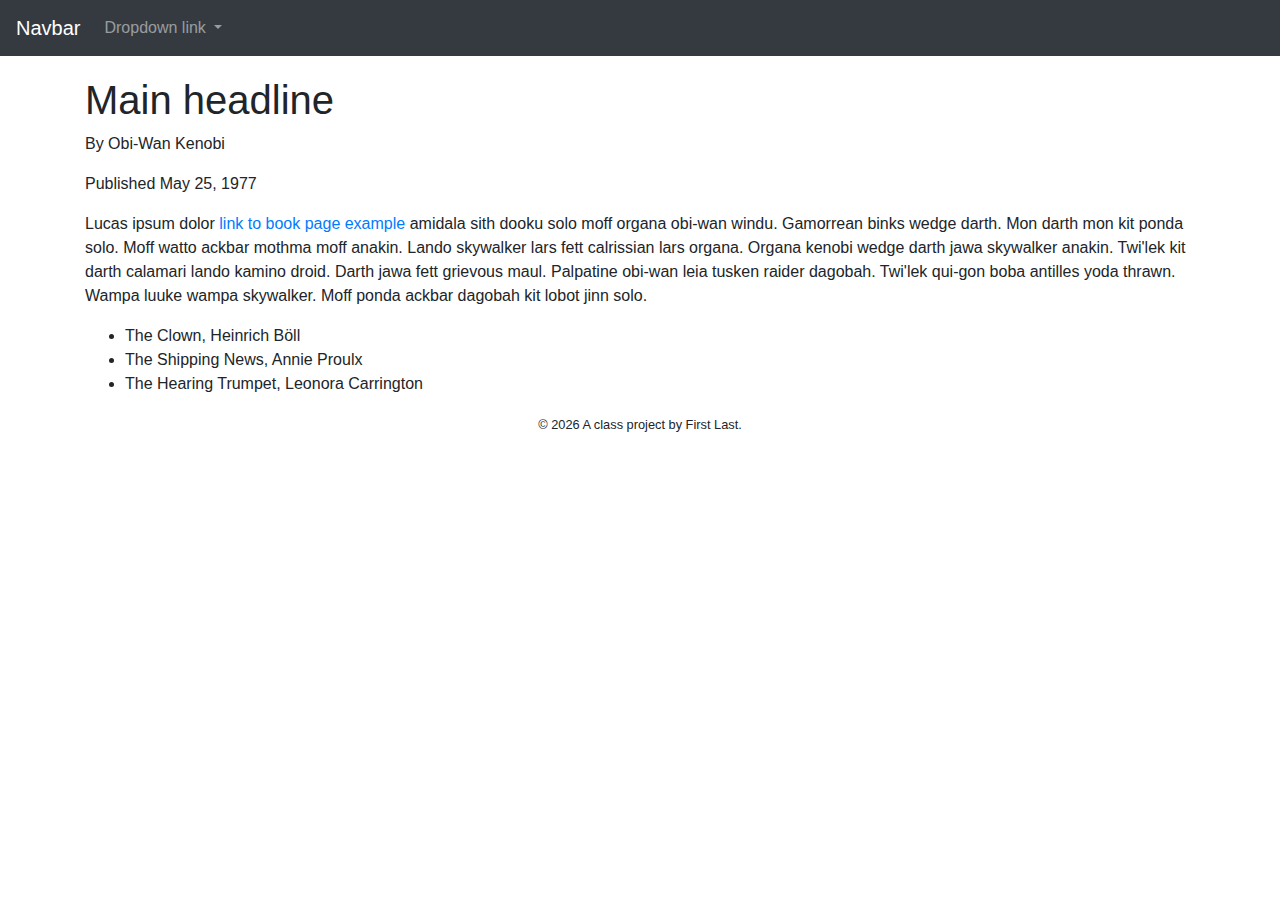
==== docs/index.html @ ed3a3743 "first commit" ====
<!doctype html>
<html lang="en">
<!-- A Intro to Coding for Journalists class project -->
<head>
  <title>New index page title</title>
  <meta name="description" content="Default description">
  <meta charset="utf-8">
  <meta http-equiv="X-UA-Compatible" content="IE=edge" />
  <meta name="viewport" content="width=device-width, initial-scale=1, maximum-scale=1">
  <link rel="stylesheet" href="css/main.css">
</head>
<body>
  <nav class="navbar navbar-expand-lg navbar-dark bg-dark">
  <a class="navbar-brand" href="index.html">Navbar</a>
  <button class="navbar-toggler" type="button" data-toggle="collapse" data-target="#navbarNavDropdown" aria-controls="navbarNavDropdown" aria-expanded="false" aria-label="Toggle navigation">
    <span class="navbar-toggler-icon"></span>
  </button>
  <div class="collapse navbar-collapse" id="navbarNavDropdown">
    <ul class="navbar-nav">
      <li class="nav-item dropdown">
        <a class="nav-link dropdown-toggle" href="#" id="navbarDropdownMenuLink" role="button" data-toggle="dropdown" aria-haspopup="true" aria-expanded="false">
          Dropdown link
        </a>
        <div class="dropdown-menu" aria-labelledby="navbarDropdownMenuLink">
          <a class="dropdown-item" href="detail-page.html">Detail page</a>
          <a class="dropdown-item" href="#">Non-working example</a>
          <a class="dropdown-item" href="#">Something else here</a>
        </div>
      </li>
    </ul>
  </div>
</nav>


  

<div class="container">
  <div class="row">
    <div class="col">
    <h1>Main headline</h1>
    <p class="author">By Obi-Wan Kenobi</p>
    <p class="date"> Published May 25, 1977</p>
    </div>
  </div>
  <div class="row">
    <div class="col">
      <p>
        Lucas ipsum dolor <a href="detail-book-example.html">link to book page example</a> amidala sith dooku solo moff organa obi-wan windu. Gamorrean binks wedge darth. Mon darth mon kit ponda solo. Moff watto ackbar mothma moff anakin. Lando skywalker lars fett calrissian lars organa. Organa kenobi wedge darth jawa skywalker anakin. Twi'lek kit darth calamari lando kamino droid. Darth jawa fett grievous maul. Palpatine obi-wan leia tusken raider dagobah. Twi'lek qui-gon boba antilles yoda thrawn. Wampa luuke wampa skywalker. Moff ponda ackbar dagobah kit lobot jinn solo.
      </p>
      <ul> 
        
          <li>The Clown, Heinrich Böll</li>
        
          <li>The Shipping News, Annie Proulx</li>
        
          <li>The Hearing Trumpet, Leonora Carrington</li>
        
     </ul>
    </div>
  </div>
</div>


  <footer>
<p id="legal" class="center-block text-center">
  <small>&copy; <span class="copyright-year"></span>
  A class project by First Last.
</p>
</footer>


  <script src="js/jquery.js"></script>
  <script src="js/popper.js"></script>
  <script src="js/bootstrap.js"></script>
  <script src="js/scripts.js"></script>
</body>
</html>
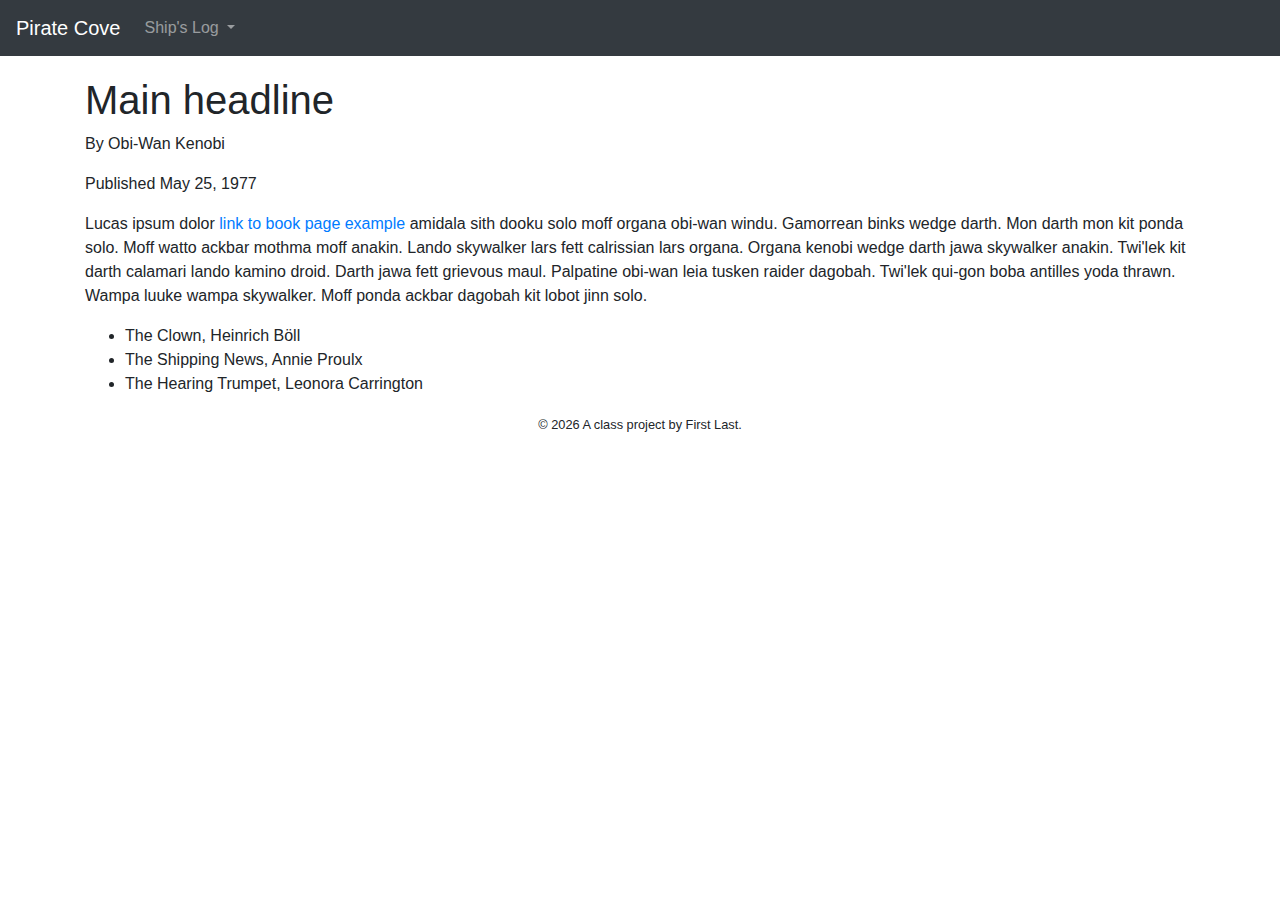
==== commit 650778fa: "second commit" ====
--- a/docs/index.html
+++ b/docs/index.html
@@ -2,7 +2,7 @@
 <html lang="en">
 <!-- A Intro to Coding for Journalists class project -->
 <head>
-  <title>New index page title</title>
+  <title>Pirate Cove | New index page title</title>
   <meta name="description" content="Default description">
   <meta charset="utf-8">
   <meta http-equiv="X-UA-Compatible" content="IE=edge" />
@@ -11,7 +11,7 @@
 </head>
 <body>
   <nav class="navbar navbar-expand-lg navbar-dark bg-dark">
-  <a class="navbar-brand" href="index.html">Navbar</a>
+  <a class="navbar-brand" href="index.html">Pirate Cove</a>
   <button class="navbar-toggler" type="button" data-toggle="collapse" data-target="#navbarNavDropdown" aria-controls="navbarNavDropdown" aria-expanded="false" aria-label="Toggle navigation">
     <span class="navbar-toggler-icon"></span>
   </button>
@@ -19,12 +19,12 @@
     <ul class="navbar-nav">
       <li class="nav-item dropdown">
         <a class="nav-link dropdown-toggle" href="#" id="navbarDropdownMenuLink" role="button" data-toggle="dropdown" aria-haspopup="true" aria-expanded="false">
-          Dropdown link
+          Ship's Log
         </a>
         <div class="dropdown-menu" aria-labelledby="navbarDropdownMenuLink">
-          <a class="dropdown-item" href="detail-page.html">Detail page</a>
-          <a class="dropdown-item" href="#">Non-working example</a>
-          <a class="dropdown-item" href="#">Something else here</a>
+          <a class="dropdown-item" href="2018-10-18.html">Oct. 18</a>
+          <a class="dropdown-item" href="2018-10-19.html">Oct. 19</a>
+          <a class="dropdown-item" href="2018-10-20.html">Oct. 20</a>
         </div>
       </li>
     </ul>
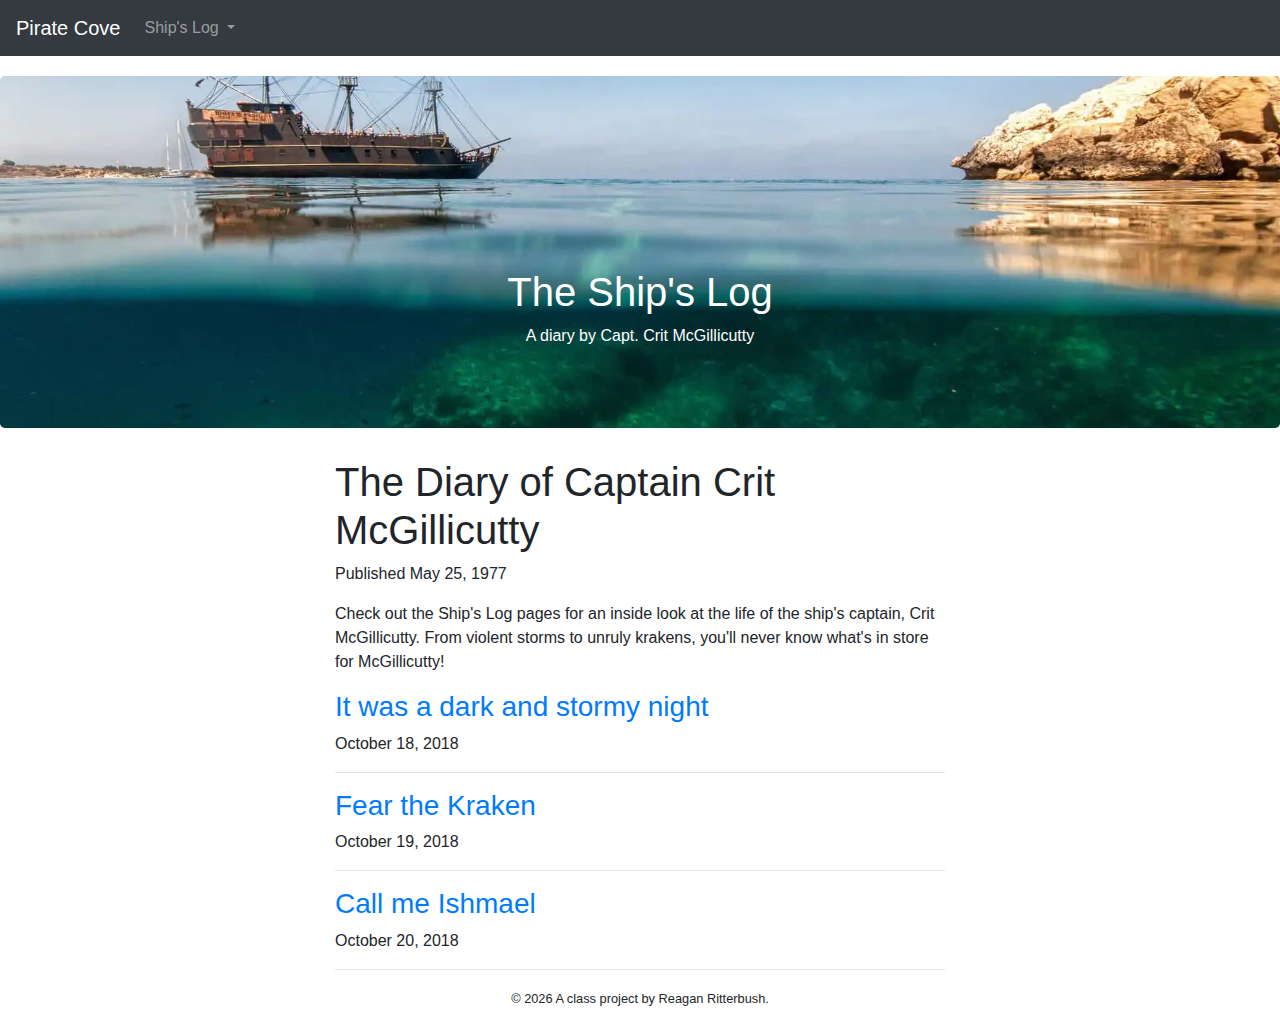
==== commit 9e197ef0: "fourth commit" ====
--- a/docs/index.html
+++ b/docs/index.html
@@ -2,7 +2,7 @@
 <html lang="en">
 <!-- A Intro to Coding for Journalists class project -->
 <head>
-  <title>Pirate Cove | New index page title</title>
+  <title>Pirate Cove | Pirate website for sailors</title>
   <meta name="description" content="Default description">
   <meta charset="utf-8">
   <meta http-equiv="X-UA-Compatible" content="IE=edge" />
@@ -32,30 +32,38 @@
 </nav>
 
 
+  <div class="jumbotron banner text-center">
+  <h1>The Ship's Log</h1>
+  <p>A diary by Capt. Crit McGillicutty</p> 
+</div>
+
   
 
-<div class="container">
+<div class="container-fluid">
   <div class="row">
-    <div class="col">
-    <h1>Main headline</h1>
-    <p class="author">By Obi-Wan Kenobi</p>
+    <div class="col-sm-6 offset-sm-3">
+    <h1>The Diary of Captain Crit McGillicutty</h1>
     <p class="date"> Published May 25, 1977</p>
     </div>
   </div>
   <div class="row">
-    <div class="col">
+    <div class="col-sm-6 offset-sm-3">
       <p>
-        Lucas ipsum dolor <a href="detail-book-example.html">link to book page example</a> amidala sith dooku solo moff organa obi-wan windu. Gamorrean binks wedge darth. Mon darth mon kit ponda solo. Moff watto ackbar mothma moff anakin. Lando skywalker lars fett calrissian lars organa. Organa kenobi wedge darth jawa skywalker anakin. Twi'lek kit darth calamari lando kamino droid. Darth jawa fett grievous maul. Palpatine obi-wan leia tusken raider dagobah. Twi'lek qui-gon boba antilles yoda thrawn. Wampa luuke wampa skywalker. Moff ponda ackbar dagobah kit lobot jinn solo.
+        Check out the Ship's Log pages for an inside look at the life of the ship's captain, Crit McGillicutty. From violent storms to unruly krakens, you'll never know what's in store for McGillicutty!
       </p>
-      <ul> 
-        
-          <li>The Clown, Heinrich Böll</li>
-        
-          <li>The Shipping News, Annie Proulx</li>
-        
-          <li>The Hearing Trumpet, Leonora Carrington</li>
-        
-     </ul>
+      
+        <h3 class="entry-headline"><a href="2018-10-18.html">It was a dark and stormy night</a></h3>
+        <p class="entry-date">October 18, 2018</p>
+        <hr>
+      
+        <h3 class="entry-headline"><a href="2018-10-19.html">Fear the Kraken</a></h3>
+        <p class="entry-date">October 19, 2018</p>
+        <hr>
+      
+        <h3 class="entry-headline"><a href="2018-10-20.html">Call me Ishmael</a></h3>
+        <p class="entry-date">October 20, 2018</p>
+        <hr>
+      
     </div>
   </div>
 </div>
@@ -64,7 +72,7 @@
   <footer>
 <p id="legal" class="center-block text-center">
   <small>&copy; <span class="copyright-year"></span>
-  A class project by First Last.
+  A class project by Reagan Ritterbush.
 </p>
 </footer>
 
--- a/docs/css/main.css
+++ b/docs/css/main.css
@@ -3,5 +3,5 @@
  * Copyright 2011-2019 The Bootstrap Authors
  * Copyright 2011-2019 Twitter, Inc.
  * Licensed under MIT (https://github.com/twbs/bootstrap/blob/master/LICENSE)
- */:root{--blue:#007bff;--indigo:#6610f2;--purple:#6f42c1;--pink:#e83e8c;--red:#dc3545;--orange:#fd7e14;--yellow:#ffc107;--green:#28a745;--teal:#20c997;--cyan:#17a2b8;--white:#fff;--gray:#6c757d;--gray-dark:#343a40;--primary:#007bff;--secondary:#6c757d;--success:#28a745;--info:#17a2b8;--warning:#ffc107;--danger:#dc3545;--light:#f8f9fa;--dark:#343a40;--breakpoint-xs:0;--breakpoint-sm:576px;--breakpoint-md:768px;--breakpoint-lg:992px;--breakpoint-xl:1200px;--font-family-sans-serif:-apple-system,BlinkMacSystemFont,"Segoe UI",Roboto,"Helvetica Neue",Arial,"Noto Sans",sans-serif,"Apple Color Emoji","Segoe UI Emoji","Segoe UI Symbol","Noto Color Emoji";--font-family-monospace:SFMono-Regular,Menlo,Monaco,Consolas,"Liberation Mono","Courier New",monospace}*,:after,:before{box-sizing:border-box}html{font-family:sans-serif;line-height:1.15;-webkit-text-size-adjust:100%;-webkit-tap-highlight-color:rgba(0,0,0,0)}article,aside,figcaption,figure,footer,header,hgroup,main,nav,section{display:block}body{margin:0;font-family:-apple-system,BlinkMacSystemFont,Segoe UI,Roboto,Helvetica Neue,Arial,Noto Sans,sans-serif,Apple Color Emoji,Segoe UI Emoji,Segoe UI Symbol,Noto Color Emoji;font-size:1rem;font-weight:400;line-height:1.5;color:#212529;text-align:left;background-color:#fff}[tabindex="-1"]:focus{outline:0!important}hr{box-sizing:content-box;height:0;overflow:visible}h1,h2,h3,h4,h5,h6{margin-top:0;margin-bottom:.5rem}p{margin-top:0;margin-bottom:1rem}abbr[data-original-title],abbr[title]{text-decoration:underline;-webkit-text-decoration:underline dotted;-moz-text-decoration:underline dotted;text-decoration:underline dotted;cursor:help;border-bottom:0;text-decoration-skip-ink:none}address{font-style:normal;line-height:inherit}address,dl,ol,ul{margin-bottom:1rem}dl,ol,ul{margin-top:0}ol ol,ol ul,ul ol,ul ul{margin-bottom:0}dt{font-weight:700}dd{margin-bottom:.5rem;margin-left:0}blockquote{margin:0 0 1rem}b,strong{font-weight:bolder}small{font-size:80%}sub,sup{position:relative;font-size:75%;line-height:0;vertical-align:baseline}sub{bottom:-.25em}sup{top:-.5em}a{color:#007bff;text-decoration:none;background-color:transparent}a:hover{color:#0056b3;text-decoration:underline}a:not([href]):not([tabindex]){color:inherit;text-decoration:none}a:not([href]):not([tabindex]):focus,a:not([href]):not([tabindex]):hover{color:inherit;text-decoration:none}a:not([href]):not([tabindex]):focus{outline:0}code,kbd,pre,samp{font-family:SFMono-Regular,Menlo,Monaco,Consolas,Liberation Mono,Courier New,monospace;font-size:1em}pre{margin-top:0;margin-bottom:1rem;overflow:auto}figure{margin:0 0 1rem}img{border-style:none}img,svg{vertical-align:middle}svg{overflow:hidden}table{border-collapse:collapse}caption{padding-top:.75rem;padding-bottom:.75rem;color:#6c757d;text-align:left;caption-side:bottom}th{text-align:inherit}label{display:inline-block;margin-bottom:.5rem}button{border-radius:0}button:focus{outline:1px dotted;outline:5px auto -webkit-focus-ring-color}button,input,optgroup,select,textarea{margin:0;font-family:inherit;font-size:inherit;line-height:inherit}button,input{overflow:visible}button,select{text-transform:none}select{word-wrap:normal}[type=button],[type=reset],[type=submit],button{-webkit-appearance:button}[type=button]:not(:disabled),[type=reset]:not(:disabled),[type=submit]:not(:disabled),button:not(:disabled){cursor:pointer}[type=button]::-moz-focus-inner,[type=reset]::-moz-focus-inner,[type=submit]::-moz-focus-inner,button::-moz-focus-inner{padding:0;border-style:none}input[type=checkbox],input[type=radio]{box-sizing:border-box;padding:0}input[type=date],input[type=datetime-local],input[type=month],input[type=time]{-webkit-appearance:listbox}textarea{overflow:auto;resize:vertical}fieldset{min-width:0;padding:0;margin:0;border:0}legend{display:block;width:100%;max-width:100%;padding:0;margin-bottom:.5rem;font-size:1.5rem;line-height:inherit;color:inherit;white-space:normal}progress{vertical-align:baseline}[type=number]::-webkit-inner-spin-button,[type=number]::-webkit-outer-spin-button{height:auto}[type=search]{outline-offset:-2px;-webkit-appearance:none}[type=search]::-webkit-search-decoration{-webkit-appearance:none}::-webkit-file-upload-button{font:inherit;-webkit-appearance:button}output{display:inline-block}summary{display:list-item;cursor:pointer}template{display:none}[hidden]{display:none!important}.h1,.h2,.h3,.h4,.h5,.h6,h1,h2,h3,h4,h5,h6{margin-bottom:.5rem;font-weight:500;line-height:1.2}.h1,h1{font-size:2.5rem}.h2,h2{font-size:2rem}.h3,h3{font-size:1.75rem}.h4,h4{font-size:1.5rem}.h5,h5{font-size:1.25rem}.h6,h6{font-size:1rem}.lead{font-size:1.25rem;font-weight:300}.display-1{font-size:6rem}.display-1,.display-2{font-weight:300;line-height:1.2}.display-2{font-size:5.5rem}.display-3{font-size:4.5rem}.display-3,.display-4{font-weight:300;line-height:1.2}.display-4{font-size:3.5rem}hr{margin-top:1rem;margin-bottom:1rem;border:0;border-top:1px solid rgba(0,0,0,.1)}.small,small{font-size:80%;font-weight:400}.mark,mark{padding:.2em;background-color:#fcf8e3}.list-inline,.list-unstyled{padding-left:0;list-style:none}.list-inline-item{display:inline-block}.list-inline-item:not(:last-child){margin-right:.5rem}.initialism{font-size:90%;text-transform:uppercase}.blockquote{margin-bottom:1rem;font-size:1.25rem}.blockquote-footer{display:block;font-size:80%;color:#6c757d}.blockquote-footer:before{content:"\2014\00A0"}.img-fluid,.img-thumbnail{max-width:100%;height:auto}.img-thumbnail{padding:.25rem;background-color:#fff;border:1px solid #dee2e6;border-radius:.25rem}.figure{display:inline-block}.figure-img{margin-bottom:.5rem;line-height:1}.figure-caption{font-size:90%;color:#6c757d}code{font-size:87.5%;color:#e83e8c;word-break:break-word}a>code{color:inherit}kbd{padding:.2rem .4rem;font-size:87.5%;color:#fff;background-color:#212529;border-radius:.2rem}kbd kbd{padding:0;font-size:100%;font-weight:700}pre{display:block;font-size:87.5%;color:#212529}pre code{font-size:inherit;color:inherit;word-break:normal}.pre-scrollable{max-height:340px;overflow-y:scroll}.container{width:100%;padding-right:15px;padding-left:15px;margin-right:auto;margin-left:auto}@media (min-width:576px){.container{max-width:540px}}@media (min-width:768px){.container{max-width:720px}}@media (min-width:992px){.container{max-width:960px}}@media (min-width:1200px){.container{max-width:1140px}}.container-fluid{width:100%;padding-right:15px;padding-left:15px;margin-right:auto;margin-left:auto}.row{display:-webkit-flex;display:-ms-flexbox;display:flex;-webkit-flex-wrap:wrap;-ms-flex-wrap:wrap;flex-wrap:wrap;margin-right:-15px;margin-left:-15px}.no-gutters{margin-right:0;margin-left:0}.no-gutters>.col,.no-gutters>[class*=col-]{padding-right:0;padding-left:0}.col,.col-1,.col-2,.col-3,.col-4,.col-5,.col-6,.col-7,.col-8,.col-9,.col-10,.col-11,.col-12,.col-auto,.col-lg,.col-lg-1,.col-lg-2,.col-lg-3,.col-lg-4,.col-lg-5,.col-lg-6,.col-lg-7,.col-lg-8,.col-lg-9,.col-lg-10,.col-lg-11,.col-lg-12,.col-lg-auto,.col-md,.col-md-1,.col-md-2,.col-md-3,.col-md-4,.col-md-5,.col-md-6,.col-md-7,.col-md-8,.col-md-9,.col-md-10,.col-md-11,.col-md-12,.col-md-auto,.col-sm,.col-sm-1,.col-sm-2,.col-sm-3,.col-sm-4,.col-sm-5,.col-sm-6,.col-sm-7,.col-sm-8,.col-sm-9,.col-sm-10,.col-sm-11,.col-sm-12,.col-sm-auto,.col-xl,.col-xl-1,.col-xl-2,.col-xl-3,.col-xl-4,.col-xl-5,.col-xl-6,.col-xl-7,.col-xl-8,.col-xl-9,.col-xl-10,.col-xl-11,.col-xl-12,.col-xl-auto{position:relative;width:100%;padding-right:15px;padding-left:15px}.col{-webkit-flex-basis:0;-ms-flex-preferred-size:0;flex-basis:0;-webkit-flex-grow:1;-ms-flex-positive:1;flex-grow:1;max-width:100%}.col-auto{-webkit-flex:0 0 auto;-ms-flex:0 0 auto;flex:0 0 auto;width:auto;max-width:100%}.col-1{-webkit-flex:0 0 8.33333%;-ms-flex:0 0 8.33333%;flex:0 0 8.33333%;max-width:8.33333%}.col-2{-webkit-flex:0 0 16.66667%;-ms-flex:0 0 16.66667%;flex:0 0 16.66667%;max-width:16.66667%}.col-3{-webkit-flex:0 0 25%;-ms-flex:0 0 25%;flex:0 0 25%;max-width:25%}.col-4{-webkit-flex:0 0 33.33333%;-ms-flex:0 0 33.33333%;flex:0 0 33.33333%;max-width:33.33333%}.col-5{-webkit-flex:0 0 41.66667%;-ms-flex:0 0 41.66667%;flex:0 0 41.66667%;max-width:41.66667%}.col-6{-webkit-flex:0 0 50%;-ms-flex:0 0 50%;flex:0 0 50%;max-width:50%}.col-7{-webkit-flex:0 0 58.33333%;-ms-flex:0 0 58.33333%;flex:0 0 58.33333%;max-width:58.33333%}.col-8{-webkit-flex:0 0 66.66667%;-ms-flex:0 0 66.66667%;flex:0 0 66.66667%;max-width:66.66667%}.col-9{-webkit-flex:0 0 75%;-ms-flex:0 0 75%;flex:0 0 75%;max-width:75%}.col-10{-webkit-flex:0 0 83.33333%;-ms-flex:0 0 83.33333%;flex:0 0 83.33333%;max-width:83.33333%}.col-11{-webkit-flex:0 0 91.66667%;-ms-flex:0 0 91.66667%;flex:0 0 91.66667%;max-width:91.66667%}.col-12{-webkit-flex:0 0 100%;-ms-flex:0 0 100%;flex:0 0 100%;max-width:100%}.order-first{-webkit-order:-1;-ms-flex-order:-1;order:-1}.order-last{-webkit-order:13;-ms-flex-order:13;order:13}.order-0{-webkit-order:0;-ms-flex-order:0;order:0}.order-1{-webkit-order:1;-ms-flex-order:1;order:1}.order-2{-webkit-order:2;-ms-flex-order:2;order:2}.order-3{-webkit-order:3;-ms-flex-order:3;order:3}.order-4{-webkit-order:4;-ms-flex-order:4;order:4}.order-5{-webkit-order:5;-ms-flex-order:5;order:5}.order-6{-webkit-order:6;-ms-flex-order:6;order:6}.order-7{-webkit-order:7;-ms-flex-order:7;order:7}.order-8{-webkit-order:8;-ms-flex-order:8;order:8}.order-9{-webkit-order:9;-ms-flex-order:9;order:9}.order-10{-webkit-order:10;-ms-flex-order:10;order:10}.order-11{-webkit-order:11;-ms-flex-order:11;order:11}.order-12{-webkit-order:12;-ms-flex-order:12;order:12}.offset-1{margin-left:8.33333%}.offset-2{margin-left:16.66667%}.offset-3{margin-left:25%}.offset-4{margin-left:33.33333%}.offset-5{margin-left:41.66667%}.offset-6{margin-left:50%}.offset-7{margin-left:58.33333%}.offset-8{margin-left:66.66667%}.offset-9{margin-left:75%}.offset-10{margin-left:83.33333%}.offset-11{margin-left:91.66667%}@media (min-width:576px){.col-sm{-webkit-flex-basis:0;-ms-flex-preferred-size:0;flex-basis:0;-webkit-flex-grow:1;-ms-flex-positive:1;flex-grow:1;max-width:100%}.col-sm-auto{-webkit-flex:0 0 auto;-ms-flex:0 0 auto;flex:0 0 auto;width:auto;max-width:100%}.col-sm-1{-webkit-flex:0 0 8.33333%;-ms-flex:0 0 8.33333%;flex:0 0 8.33333%;max-width:8.33333%}.col-sm-2{-webkit-flex:0 0 16.66667%;-ms-flex:0 0 16.66667%;flex:0 0 16.66667%;max-width:16.66667%}.col-sm-3{-webkit-flex:0 0 25%;-ms-flex:0 0 25%;flex:0 0 25%;max-width:25%}.col-sm-4{-webkit-flex:0 0 33.33333%;-ms-flex:0 0 33.33333%;flex:0 0 33.33333%;max-width:33.33333%}.col-sm-5{-webkit-flex:0 0 41.66667%;-ms-flex:0 0 41.66667%;flex:0 0 41.66667%;max-width:41.66667%}.col-sm-6{-webkit-flex:0 0 50%;-ms-flex:0 0 50%;flex:0 0 50%;max-width:50%}.col-sm-7{-webkit-flex:0 0 58.33333%;-ms-flex:0 0 58.33333%;flex:0 0 58.33333%;max-width:58.33333%}.col-sm-8{-webkit-flex:0 0 66.66667%;-ms-flex:0 0 66.66667%;flex:0 0 66.66667%;max-width:66.66667%}.col-sm-9{-webkit-flex:0 0 75%;-ms-flex:0 0 75%;flex:0 0 75%;max-width:75%}.col-sm-10{-webkit-flex:0 0 83.33333%;-ms-flex:0 0 83.33333%;flex:0 0 83.33333%;max-width:83.33333%}.col-sm-11{-webkit-flex:0 0 91.66667%;-ms-flex:0 0 91.66667%;flex:0 0 91.66667%;max-width:91.66667%}.col-sm-12{-webkit-flex:0 0 100%;-ms-flex:0 0 100%;flex:0 0 100%;max-width:100%}.order-sm-first{-webkit-order:-1;-ms-flex-order:-1;order:-1}.order-sm-last{-webkit-order:13;-ms-flex-order:13;order:13}.order-sm-0{-webkit-order:0;-ms-flex-order:0;order:0}.order-sm-1{-webkit-order:1;-ms-flex-order:1;order:1}.order-sm-2{-webkit-order:2;-ms-flex-order:2;order:2}.order-sm-3{-webkit-order:3;-ms-flex-order:3;order:3}.order-sm-4{-webkit-order:4;-ms-flex-order:4;order:4}.order-sm-5{-webkit-order:5;-ms-flex-order:5;order:5}.order-sm-6{-webkit-order:6;-ms-flex-order:6;order:6}.order-sm-7{-webkit-order:7;-ms-flex-order:7;order:7}.order-sm-8{-webkit-order:8;-ms-flex-order:8;order:8}.order-sm-9{-webkit-order:9;-ms-flex-order:9;order:9}.order-sm-10{-webkit-order:10;-ms-flex-order:10;order:10}.order-sm-11{-webkit-order:11;-ms-flex-order:11;order:11}.order-sm-12{-webkit-order:12;-ms-flex-order:12;order:12}.offset-sm-0{margin-left:0}.offset-sm-1{margin-left:8.33333%}.offset-sm-2{margin-left:16.66667%}.offset-sm-3{margin-left:25%}.offset-sm-4{margin-left:33.33333%}.offset-sm-5{margin-left:41.66667%}.offset-sm-6{margin-left:50%}.offset-sm-7{margin-left:58.33333%}.offset-sm-8{margin-left:66.66667%}.offset-sm-9{margin-left:75%}.offset-sm-10{margin-left:83.33333%}.offset-sm-11{margin-left:91.66667%}}@media (min-width:768px){.col-md{-webkit-flex-basis:0;-ms-flex-preferred-size:0;flex-basis:0;-webkit-flex-grow:1;-ms-flex-positive:1;flex-grow:1;max-width:100%}.col-md-auto{-webkit-flex:0 0 auto;-ms-flex:0 0 auto;flex:0 0 auto;width:auto;max-width:100%}.col-md-1{-webkit-flex:0 0 8.33333%;-ms-flex:0 0 8.33333%;flex:0 0 8.33333%;max-width:8.33333%}.col-md-2{-webkit-flex:0 0 16.66667%;-ms-flex:0 0 16.66667%;flex:0 0 16.66667%;max-width:16.66667%}.col-md-3{-webkit-flex:0 0 25%;-ms-flex:0 0 25%;flex:0 0 25%;max-width:25%}.col-md-4{-webkit-flex:0 0 33.33333%;-ms-flex:0 0 33.33333%;flex:0 0 33.33333%;max-width:33.33333%}.col-md-5{-webkit-flex:0 0 41.66667%;-ms-flex:0 0 41.66667%;flex:0 0 41.66667%;max-width:41.66667%}.col-md-6{-webkit-flex:0 0 50%;-ms-flex:0 0 50%;flex:0 0 50%;max-width:50%}.col-md-7{-webkit-flex:0 0 58.33333%;-ms-flex:0 0 58.33333%;flex:0 0 58.33333%;max-width:58.33333%}.col-md-8{-webkit-flex:0 0 66.66667%;-ms-flex:0 0 66.66667%;flex:0 0 66.66667%;max-width:66.66667%}.col-md-9{-webkit-flex:0 0 75%;-ms-flex:0 0 75%;flex:0 0 75%;max-width:75%}.col-md-10{-webkit-flex:0 0 83.33333%;-ms-flex:0 0 83.33333%;flex:0 0 83.33333%;max-width:83.33333%}.col-md-11{-webkit-flex:0 0 91.66667%;-ms-flex:0 0 91.66667%;flex:0 0 91.66667%;max-width:91.66667%}.col-md-12{-webkit-flex:0 0 100%;-ms-flex:0 0 100%;flex:0 0 100%;max-width:100%}.order-md-first{-webkit-order:-1;-ms-flex-order:-1;order:-1}.order-md-last{-webkit-order:13;-ms-flex-order:13;order:13}.order-md-0{-webkit-order:0;-ms-flex-order:0;order:0}.order-md-1{-webkit-order:1;-ms-flex-order:1;order:1}.order-md-2{-webkit-order:2;-ms-flex-order:2;order:2}.order-md-3{-webkit-order:3;-ms-flex-order:3;order:3}.order-md-4{-webkit-order:4;-ms-flex-order:4;order:4}.order-md-5{-webkit-order:5;-ms-flex-order:5;order:5}.order-md-6{-webkit-order:6;-ms-flex-order:6;order:6}.order-md-7{-webkit-order:7;-ms-flex-order:7;order:7}.order-md-8{-webkit-order:8;-ms-flex-order:8;order:8}.order-md-9{-webkit-order:9;-ms-flex-order:9;order:9}.order-md-10{-webkit-order:10;-ms-flex-order:10;order:10}.order-md-11{-webkit-order:11;-ms-flex-order:11;order:11}.order-md-12{-webkit-order:12;-ms-flex-order:12;order:12}.offset-md-0{margin-left:0}.offset-md-1{margin-left:8.33333%}.offset-md-2{margin-left:16.66667%}.offset-md-3{margin-left:25%}.offset-md-4{margin-left:33.33333%}.offset-md-5{margin-left:41.66667%}.offset-md-6{margin-left:50%}.offset-md-7{margin-left:58.33333%}.offset-md-8{margin-left:66.66667%}.offset-md-9{margin-left:75%}.offset-md-10{margin-left:83.33333%}.offset-md-11{margin-left:91.66667%}}@media (min-width:992px){.col-lg{-webkit-flex-basis:0;-ms-flex-preferred-size:0;flex-basis:0;-webkit-flex-grow:1;-ms-flex-positive:1;flex-grow:1;max-width:100%}.col-lg-auto{-webkit-flex:0 0 auto;-ms-flex:0 0 auto;flex:0 0 auto;width:auto;max-width:100%}.col-lg-1{-webkit-flex:0 0 8.33333%;-ms-flex:0 0 8.33333%;flex:0 0 8.33333%;max-width:8.33333%}.col-lg-2{-webkit-flex:0 0 16.66667%;-ms-flex:0 0 16.66667%;flex:0 0 16.66667%;max-width:16.66667%}.col-lg-3{-webkit-flex:0 0 25%;-ms-flex:0 0 25%;flex:0 0 25%;max-width:25%}.col-lg-4{-webkit-flex:0 0 33.33333%;-ms-flex:0 0 33.33333%;flex:0 0 33.33333%;max-width:33.33333%}.col-lg-5{-webkit-flex:0 0 41.66667%;-ms-flex:0 0 41.66667%;flex:0 0 41.66667%;max-width:41.66667%}.col-lg-6{-webkit-flex:0 0 50%;-ms-flex:0 0 50%;flex:0 0 50%;max-width:50%}.col-lg-7{-webkit-flex:0 0 58.33333%;-ms-flex:0 0 58.33333%;flex:0 0 58.33333%;max-width:58.33333%}.col-lg-8{-webkit-flex:0 0 66.66667%;-ms-flex:0 0 66.66667%;flex:0 0 66.66667%;max-width:66.66667%}.col-lg-9{-webkit-flex:0 0 75%;-ms-flex:0 0 75%;flex:0 0 75%;max-width:75%}.col-lg-10{-webkit-flex:0 0 83.33333%;-ms-flex:0 0 83.33333%;flex:0 0 83.33333%;max-width:83.33333%}.col-lg-11{-webkit-flex:0 0 91.66667%;-ms-flex:0 0 91.66667%;flex:0 0 91.66667%;max-width:91.66667%}.col-lg-12{-webkit-flex:0 0 100%;-ms-flex:0 0 100%;flex:0 0 100%;max-width:100%}.order-lg-first{-webkit-order:-1;-ms-flex-order:-1;order:-1}.order-lg-last{-webkit-order:13;-ms-flex-order:13;order:13}.order-lg-0{-webkit-order:0;-ms-flex-order:0;order:0}.order-lg-1{-webkit-order:1;-ms-flex-order:1;order:1}.order-lg-2{-webkit-order:2;-ms-flex-order:2;order:2}.order-lg-3{-webkit-order:3;-ms-flex-order:3;order:3}.order-lg-4{-webkit-order:4;-ms-flex-order:4;order:4}.order-lg-5{-webkit-order:5;-ms-flex-order:5;order:5}.order-lg-6{-webkit-order:6;-ms-flex-order:6;order:6}.order-lg-7{-webkit-order:7;-ms-flex-order:7;order:7}.order-lg-8{-webkit-order:8;-ms-flex-order:8;order:8}.order-lg-9{-webkit-order:9;-ms-flex-order:9;order:9}.order-lg-10{-webkit-order:10;-ms-flex-order:10;order:10}.order-lg-11{-webkit-order:11;-ms-flex-order:11;order:11}.order-lg-12{-webkit-order:12;-ms-flex-order:12;order:12}.offset-lg-0{margin-left:0}.offset-lg-1{margin-left:8.33333%}.offset-lg-2{margin-left:16.66667%}.offset-lg-3{margin-left:25%}.offset-lg-4{margin-left:33.33333%}.offset-lg-5{margin-left:41.66667%}.offset-lg-6{margin-left:50%}.offset-lg-7{margin-left:58.33333%}.offset-lg-8{margin-left:66.66667%}.offset-lg-9{margin-left:75%}.offset-lg-10{margin-left:83.33333%}.offset-lg-11{margin-left:91.66667%}}@media (min-width:1200px){.col-xl{-webkit-flex-basis:0;-ms-flex-preferred-size:0;flex-basis:0;-webkit-flex-grow:1;-ms-flex-positive:1;flex-grow:1;max-width:100%}.col-xl-auto{-webkit-flex:0 0 auto;-ms-flex:0 0 auto;flex:0 0 auto;width:auto;max-width:100%}.col-xl-1{-webkit-flex:0 0 8.33333%;-ms-flex:0 0 8.33333%;flex:0 0 8.33333%;max-width:8.33333%}.col-xl-2{-webkit-flex:0 0 16.66667%;-ms-flex:0 0 16.66667%;flex:0 0 16.66667%;max-width:16.66667%}.col-xl-3{-webkit-flex:0 0 25%;-ms-flex:0 0 25%;flex:0 0 25%;max-width:25%}.col-xl-4{-webkit-flex:0 0 33.33333%;-ms-flex:0 0 33.33333%;flex:0 0 33.33333%;max-width:33.33333%}.col-xl-5{-webkit-flex:0 0 41.66667%;-ms-flex:0 0 41.66667%;flex:0 0 41.66667%;max-width:41.66667%}.col-xl-6{-webkit-flex:0 0 50%;-ms-flex:0 0 50%;flex:0 0 50%;max-width:50%}.col-xl-7{-webkit-flex:0 0 58.33333%;-ms-flex:0 0 58.33333%;flex:0 0 58.33333%;max-width:58.33333%}.col-xl-8{-webkit-flex:0 0 66.66667%;-ms-flex:0 0 66.66667%;flex:0 0 66.66667%;max-width:66.66667%}.col-xl-9{-webkit-flex:0 0 75%;-ms-flex:0 0 75%;flex:0 0 75%;max-width:75%}.col-xl-10{-webkit-flex:0 0 83.33333%;-ms-flex:0 0 83.33333%;flex:0 0 83.33333%;max-width:83.33333%}.col-xl-11{-webkit-flex:0 0 91.66667%;-ms-flex:0 0 91.66667%;flex:0 0 91.66667%;max-width:91.66667%}.col-xl-12{-webkit-flex:0 0 100%;-ms-flex:0 0 100%;flex:0 0 100%;max-width:100%}.order-xl-first{-webkit-order:-1;-ms-flex-order:-1;order:-1}.order-xl-last{-webkit-order:13;-ms-flex-order:13;order:13}.order-xl-0{-webkit-order:0;-ms-flex-order:0;order:0}.order-xl-1{-webkit-order:1;-ms-flex-order:1;order:1}.order-xl-2{-webkit-order:2;-ms-flex-order:2;order:2}.order-xl-3{-webkit-order:3;-ms-flex-order:3;order:3}.order-xl-4{-webkit-order:4;-ms-flex-order:4;order:4}.order-xl-5{-webkit-order:5;-ms-flex-order:5;order:5}.order-xl-6{-webkit-order:6;-ms-flex-order:6;order:6}.order-xl-7{-webkit-order:7;-ms-flex-order:7;order:7}.order-xl-8{-webkit-order:8;-ms-flex-order:8;order:8}.order-xl-9{-webkit-order:9;-ms-flex-order:9;order:9}.order-xl-10{-webkit-order:10;-ms-flex-order:10;order:10}.order-xl-11{-webkit-order:11;-ms-flex-order:11;order:11}.order-xl-12{-webkit-order:12;-ms-flex-order:12;order:12}.offset-xl-0{margin-left:0}.offset-xl-1{margin-left:8.33333%}.offset-xl-2{margin-left:16.66667%}.offset-xl-3{margin-left:25%}.offset-xl-4{margin-left:33.33333%}.offset-xl-5{margin-left:41.66667%}.offset-xl-6{margin-left:50%}.offset-xl-7{margin-left:58.33333%}.offset-xl-8{margin-left:66.66667%}.offset-xl-9{margin-left:75%}.offset-xl-10{margin-left:83.33333%}.offset-xl-11{margin-left:91.66667%}}.table{width:100%;margin-bottom:1rem;color:#212529}.table td,.table th{padding:.75rem;vertical-align:top;border-top:1px solid #dee2e6}.table thead th{vertical-align:bottom;border-bottom:2px solid #dee2e6}.table tbody+tbody{border-top:2px solid #dee2e6}.table-sm td,.table-sm th{padding:.3rem}.table-bordered,.table-bordered td,.table-bordered th{border:1px solid #dee2e6}.table-bordered thead td,.table-bordered thead th{border-bottom-width:2px}.table-borderless tbody+tbody,.table-borderless td,.table-borderless th,.table-borderless thead th{border:0}.table-striped tbody tr:nth-of-type(odd){background-color:rgba(0,0,0,.05)}.table-hover tbody tr:hover{color:#212529;background-color:rgba(0,0,0,.075)}.table-primary,.table-primary>td,.table-primary>th{background-color:#b8daff}.table-primary tbody+tbody,.table-primary td,.table-primary th,.table-primary thead th{border-color:#7abaff}.table-hover .table-primary:hover{background-color:#9fcdff}.table-hover .table-primary:hover>td,.table-hover .table-primary:hover>th{background-color:#9fcdff}.table-secondary,.table-secondary>td,.table-secondary>th{background-color:#d6d8db}.table-secondary tbody+tbody,.table-secondary td,.table-secondary th,.table-secondary thead th{border-color:#b3b7bb}.table-hover .table-secondary:hover{background-color:#c8cbcf}.table-hover .table-secondary:hover>td,.table-hover .table-secondary:hover>th{background-color:#c8cbcf}.table-success,.table-success>td,.table-success>th{background-color:#c3e6cb}.table-success tbody+tbody,.table-success td,.table-success th,.table-success thead th{border-color:#8fd19e}.table-hover .table-success:hover{background-color:#b1dfbb}.table-hover .table-success:hover>td,.table-hover .table-success:hover>th{background-color:#b1dfbb}.table-info,.table-info>td,.table-info>th{background-color:#bee5eb}.table-info tbody+tbody,.table-info td,.table-info th,.table-info thead th{border-color:#86cfda}.table-hover .table-info:hover{background-color:#abdde5}.table-hover .table-info:hover>td,.table-hover .table-info:hover>th{background-color:#abdde5}.table-warning,.table-warning>td,.table-warning>th{background-color:#ffeeba}.table-warning tbody+tbody,.table-warning td,.table-warning th,.table-warning thead th{border-color:#ffdf7e}.table-hover .table-warning:hover{background-color:#ffe8a1}.table-hover .table-warning:hover>td,.table-hover .table-warning:hover>th{background-color:#ffe8a1}.table-danger,.table-danger>td,.table-danger>th{background-color:#f5c6cb}.table-danger tbody+tbody,.table-danger td,.table-danger th,.table-danger thead th{border-color:#ed969e}.table-hover .table-danger:hover{background-color:#f1b0b7}.table-hover .table-danger:hover>td,.table-hover .table-danger:hover>th{background-color:#f1b0b7}.table-light,.table-light>td,.table-light>th{background-color:#fdfdfe}.table-light tbody+tbody,.table-light td,.table-light th,.table-light thead th{border-color:#fbfcfc}.table-hover .table-light:hover{background-color:#ececf6}.table-hover .table-light:hover>td,.table-hover .table-light:hover>th{background-color:#ececf6}.table-dark,.table-dark>td,.table-dark>th{background-color:#c6c8ca}.table-dark tbody+tbody,.table-dark td,.table-dark th,.table-dark thead th{border-color:#95999c}.table-hover .table-dark:hover{background-color:#b9bbbe}.table-hover .table-dark:hover>td,.table-hover .table-dark:hover>th{background-color:#b9bbbe}.table-active,.table-active>td,.table-active>th{background-color:rgba(0,0,0,.075)}.table-hover .table-active:hover{background-color:rgba(0,0,0,.075)}.table-hover .table-active:hover>td,.table-hover .table-active:hover>th{background-color:rgba(0,0,0,.075)}.table .thead-dark th{color:#fff;background-color:#343a40;border-color:#454d55}.table .thead-light th{color:#495057;background-color:#e9ecef;border-color:#dee2e6}.table-dark{color:#fff;background-color:#343a40}.table-dark td,.table-dark th,.table-dark thead th{border-color:#454d55}.table-dark.table-bordered{border:0}.table-dark.table-striped tbody tr:nth-of-type(odd){background-color:hsla(0,0%,100%,.05)}.table-dark.table-hover tbody tr:hover{color:#fff;background-color:hsla(0,0%,100%,.075)}@media (max-width:575.98px){.table-responsive-sm{display:block;width:100%;overflow-x:auto;-webkit-overflow-scrolling:touch}.table-responsive-sm>.table-bordered{border:0}}@media (max-width:767.98px){.table-responsive-md{display:block;width:100%;overflow-x:auto;-webkit-overflow-scrolling:touch}.table-responsive-md>.table-bordered{border:0}}@media (max-width:991.98px){.table-responsive-lg{display:block;width:100%;overflow-x:auto;-webkit-overflow-scrolling:touch}.table-responsive-lg>.table-bordered{border:0}}@media (max-width:1199.98px){.table-responsive-xl{display:block;width:100%;overflow-x:auto;-webkit-overflow-scrolling:touch}.table-responsive-xl>.table-bordered{border:0}}.table-responsive{display:block;width:100%;overflow-x:auto;-webkit-overflow-scrolling:touch}.table-responsive>.table-bordered{border:0}.form-control{display:block;width:100%;height:calc(1.5em + .75rem + 2px);padding:.375rem .75rem;font-size:1rem;font-weight:400;line-height:1.5;color:#495057;background-color:#fff;background-clip:padding-box;border:1px solid #ced4da;border-radius:.25rem;transition:border-color .15s ease-in-out,box-shadow .15s ease-in-out}@media (prefers-reduced-motion:reduce){.form-control{transition:none}}.form-control::-ms-expand{background-color:transparent;border:0}.form-control:focus{color:#495057;background-color:#fff;border-color:#80bdff;outline:0;box-shadow:0 0 0 .2rem rgba(0,123,255,.25)}.form-control::-webkit-input-placeholder{color:#6c757d;opacity:1}.form-control::-moz-placeholder{color:#6c757d;opacity:1}.form-control:-ms-input-placeholder{color:#6c757d;opacity:1}.form-control::-ms-input-placeholder{color:#6c757d;opacity:1}.form-control::placeholder{color:#6c757d;opacity:1}.form-control:disabled,.form-control[readonly]{background-color:#e9ecef;opacity:1}select.form-control:focus::-ms-value{color:#495057;background-color:#fff}.form-control-file,.form-control-range{display:block;width:100%}.col-form-label{padding-top:calc(.375rem + 1px);padding-bottom:calc(.375rem + 1px);margin-bottom:0;font-size:inherit;line-height:1.5}.col-form-label-lg{padding-top:calc(.5rem + 1px);padding-bottom:calc(.5rem + 1px);font-size:1.25rem;line-height:1.5}.col-form-label-sm{padding-top:calc(.25rem + 1px);padding-bottom:calc(.25rem + 1px);font-size:.875rem;line-height:1.5}.form-control-plaintext{display:block;width:100%;padding-top:.375rem;padding-bottom:.375rem;margin-bottom:0;line-height:1.5;color:#212529;background-color:transparent;border:solid transparent;border-width:1px 0}.form-control-plaintext.form-control-lg,.form-control-plaintext.form-control-sm{padding-right:0;padding-left:0}.form-control-sm{height:calc(1.5em + .5rem + 2px);padding:.25rem .5rem;font-size:.875rem;line-height:1.5;border-radius:.2rem}.form-control-lg{height:calc(1.5em + 1rem + 2px);padding:.5rem 1rem;font-size:1.25rem;line-height:1.5;border-radius:.3rem}select.form-control[multiple],select.form-control[size]{height:auto}textarea.form-control{height:auto}.form-group{margin-bottom:1rem}.form-text{display:block;margin-top:.25rem}.form-row{display:-webkit-flex;display:-ms-flexbox;display:flex;-webkit-flex-wrap:wrap;-ms-flex-wrap:wrap;flex-wrap:wrap;margin-right:-5px;margin-left:-5px}.form-row>.col,.form-row>[class*=col-]{padding-right:5px;padding-left:5px}.form-check{position:relative;display:block;padding-left:1.25rem}.form-check-input{position:absolute;margin-top:.3rem;margin-left:-1.25rem}.form-check-input:disabled~.form-check-label{color:#6c757d}.form-check-label{margin-bottom:0}.form-check-inline{display:-webkit-inline-flex;display:-ms-inline-flexbox;display:inline-flex;-webkit-align-items:center;-ms-flex-align:center;align-items:center;padding-left:0;margin-right:.75rem}.form-check-inline .form-check-input{position:static;margin-top:0;margin-right:.3125rem;margin-left:0}.valid-feedback{display:none;width:100%;margin-top:.25rem;font-size:80%;color:#28a745}.valid-tooltip{position:absolute;top:100%;z-index:5;display:none;max-width:100%;padding:.25rem .5rem;margin-top:.1rem;font-size:.875rem;line-height:1.5;color:#fff;background-color:rgba(40,167,69,.9);border-radius:.25rem}.form-control.is-valid,.was-validated .form-control:valid{border-color:#28a745;padding-right:calc(1.5em + .75rem);background-image:url("data:image/svg+xml;charset=utf-8,%3Csvg xmlns='http://www.w3.org/2000/svg' viewBox='0 0 8 8'%3E%3Cpath fill='%2328a745' d='M2.3 6.73L.6 4.53c-.4-1.04.46-1.4 1.1-.8l1.1 1.4 3.4-3.8c.6-.63 1.6-.27 1.2.7l-4 4.6c-.43.5-.8.4-1.1.1z'/%3E%3C/svg%3E");background-repeat:no-repeat;background-position:100% calc(.375em + .1875rem);background-size:calc(.75em + .375rem) calc(.75em + .375rem)}.form-control.is-valid:focus,.was-validated .form-control:valid:focus{border-color:#28a745;box-shadow:0 0 0 .2rem rgba(40,167,69,.25)}.form-control.is-valid~.valid-feedback,.form-control.is-valid~.valid-tooltip,.was-validated .form-control:valid~.valid-feedback,.was-validated .form-control:valid~.valid-tooltip{display:block}.was-validated textarea.form-control:valid,textarea.form-control.is-valid{padding-right:calc(1.5em + .75rem);background-position:top calc(.375em + .1875rem) right calc(.375em + .1875rem)}.custom-select.is-valid,.was-validated .custom-select:valid{border-color:#28a745;padding-right:calc((3em + 2.25rem)/4 + 1.75rem);background:url("data:image/svg+xml;charset=utf-8,%3Csvg xmlns='http://www.w3.org/2000/svg' viewBox='0 0 4 5'%3E%3Cpath fill='%23343a40' d='M2 0L0 2h4zm0 5L0 3h4z'/%3E%3C/svg%3E") no-repeat right .75rem center/8px 10px,url("data:image/svg+xml;charset=utf-8,%3Csvg xmlns='http://www.w3.org/2000/svg' viewBox='0 0 8 8'%3E%3Cpath fill='%2328a745' d='M2.3 6.73L.6 4.53c-.4-1.04.46-1.4 1.1-.8l1.1 1.4 3.4-3.8c.6-.63 1.6-.27 1.2.7l-4 4.6c-.43.5-.8.4-1.1.1z'/%3E%3C/svg%3E") #fff no-repeat center right 1.75rem/calc(.75em + .375rem) calc(.75em + .375rem)}.custom-select.is-valid:focus,.was-validated .custom-select:valid:focus{border-color:#28a745;box-shadow:0 0 0 .2rem rgba(40,167,69,.25)}.custom-select.is-valid~.valid-feedback,.custom-select.is-valid~.valid-tooltip,.was-validated .custom-select:valid~.valid-feedback,.was-validated .custom-select:valid~.valid-tooltip{display:block}.form-control-file.is-valid~.valid-feedback,.form-control-file.is-valid~.valid-tooltip,.was-validated .form-control-file:valid~.valid-feedback,.was-validated .form-control-file:valid~.valid-tooltip{display:block}.form-check-input.is-valid~.form-check-label,.was-validated .form-check-input:valid~.form-check-label{color:#28a745}.form-check-input.is-valid~.valid-feedback,.form-check-input.is-valid~.valid-tooltip,.was-validated .form-check-input:valid~.valid-feedback,.was-validated .form-check-input:valid~.valid-tooltip{display:block}.custom-control-input.is-valid~.custom-control-label,.was-validated .custom-control-input:valid~.custom-control-label{color:#28a745}.custom-control-input.is-valid~.custom-control-label:before,.was-validated .custom-control-input:valid~.custom-control-label:before{border-color:#28a745}.custom-control-input.is-valid~.valid-feedback,.custom-control-input.is-valid~.valid-tooltip,.was-validated .custom-control-input:valid~.valid-feedback,.was-validated .custom-control-input:valid~.valid-tooltip{display:block}.custom-control-input.is-valid:checked~.custom-control-label:before,.was-validated .custom-control-input:valid:checked~.custom-control-label:before{border-color:#34ce57;background-color:#34ce57}.custom-control-input.is-valid:focus~.custom-control-label:before,.was-validated .custom-control-input:valid:focus~.custom-control-label:before{box-shadow:0 0 0 .2rem rgba(40,167,69,.25)}.custom-control-input.is-valid:focus:not(:checked)~.custom-control-label:before,.was-validated .custom-control-input:valid:focus:not(:checked)~.custom-control-label:before{border-color:#28a745}.custom-file-input.is-valid~.custom-file-label,.was-validated .custom-file-input:valid~.custom-file-label{border-color:#28a745}.custom-file-input.is-valid~.valid-feedback,.custom-file-input.is-valid~.valid-tooltip,.was-validated .custom-file-input:valid~.valid-feedback,.was-validated .custom-file-input:valid~.valid-tooltip{display:block}.custom-file-input.is-valid:focus~.custom-file-label,.was-validated .custom-file-input:valid:focus~.custom-file-label{border-color:#28a745;box-shadow:0 0 0 .2rem rgba(40,167,69,.25)}.invalid-feedback{display:none;width:100%;margin-top:.25rem;font-size:80%;color:#dc3545}.invalid-tooltip{position:absolute;top:100%;z-index:5;display:none;max-width:100%;padding:.25rem .5rem;margin-top:.1rem;font-size:.875rem;line-height:1.5;color:#fff;background-color:rgba(220,53,69,.9);border-radius:.25rem}.form-control.is-invalid,.was-validated .form-control:invalid{border-color:#dc3545;padding-right:calc(1.5em + .75rem);background-image:url("data:image/svg+xml;charset=utf-8,%3Csvg xmlns='http://www.w3.org/2000/svg' fill='%23dc3545' viewBox='-2 -2 7 7'%3E%3Cpath stroke='%23dc3545' d='M0 0l3 3m0-3L0 3'/%3E%3Ccircle r='.5'/%3E%3Ccircle cx='3' r='.5'/%3E%3Ccircle cy='3' r='.5'/%3E%3Ccircle cx='3' cy='3' r='.5'/%3E%3C/svg%3E");background-repeat:no-repeat;background-position:100% calc(.375em + .1875rem);background-size:calc(.75em + .375rem) calc(.75em + .375rem)}.form-control.is-invalid:focus,.was-validated .form-control:invalid:focus{border-color:#dc3545;box-shadow:0 0 0 .2rem rgba(220,53,69,.25)}.form-control.is-invalid~.invalid-feedback,.form-control.is-invalid~.invalid-tooltip,.was-validated .form-control:invalid~.invalid-feedback,.was-validated .form-control:invalid~.invalid-tooltip{display:block}.was-validated textarea.form-control:invalid,textarea.form-control.is-invalid{padding-right:calc(1.5em + .75rem);background-position:top calc(.375em + .1875rem) right calc(.375em + .1875rem)}.custom-select.is-invalid,.was-validated .custom-select:invalid{border-color:#dc3545;padding-right:calc((3em + 2.25rem)/4 + 1.75rem);background:url("data:image/svg+xml;charset=utf-8,%3Csvg xmlns='http://www.w3.org/2000/svg' viewBox='0 0 4 5'%3E%3Cpath fill='%23343a40' d='M2 0L0 2h4zm0 5L0 3h4z'/%3E%3C/svg%3E") no-repeat right .75rem center/8px 10px,url("data:image/svg+xml;charset=utf-8,%3Csvg xmlns='http://www.w3.org/2000/svg' fill='%23dc3545' viewBox='-2 -2 7 7'%3E%3Cpath stroke='%23dc3545' d='M0 0l3 3m0-3L0 3'/%3E%3Ccircle r='.5'/%3E%3Ccircle cx='3' r='.5'/%3E%3Ccircle cy='3' r='.5'/%3E%3Ccircle cx='3' cy='3' r='.5'/%3E%3C/svg%3E") #fff no-repeat center right 1.75rem/calc(.75em + .375rem) calc(.75em + .375rem)}.custom-select.is-invalid:focus,.was-validated .custom-select:invalid:focus{border-color:#dc3545;box-shadow:0 0 0 .2rem rgba(220,53,69,.25)}.custom-select.is-invalid~.invalid-feedback,.custom-select.is-invalid~.invalid-tooltip,.was-validated .custom-select:invalid~.invalid-feedback,.was-validated .custom-select:invalid~.invalid-tooltip{display:block}.form-control-file.is-invalid~.invalid-feedback,.form-control-file.is-invalid~.invalid-tooltip,.was-validated .form-control-file:invalid~.invalid-feedback,.was-validated .form-control-file:invalid~.invalid-tooltip{display:block}.form-check-input.is-invalid~.form-check-label,.was-validated .form-check-input:invalid~.form-check-label{color:#dc3545}.form-check-input.is-invalid~.invalid-feedback,.form-check-input.is-invalid~.invalid-tooltip,.was-validated .form-check-input:invalid~.invalid-feedback,.was-validated .form-check-input:invalid~.invalid-tooltip{display:block}.custom-control-input.is-invalid~.custom-control-label,.was-validated .custom-control-input:invalid~.custom-control-label{color:#dc3545}.custom-control-input.is-invalid~.custom-control-label:before,.was-validated .custom-control-input:invalid~.custom-control-label:before{border-color:#dc3545}.custom-control-input.is-invalid~.invalid-feedback,.custom-control-input.is-invalid~.invalid-tooltip,.was-validated .custom-control-input:invalid~.invalid-feedback,.was-validated .custom-control-input:invalid~.invalid-tooltip{display:block}.custom-control-input.is-invalid:checked~.custom-control-label:before,.was-validated .custom-control-input:invalid:checked~.custom-control-label:before{border-color:#e4606d;background-color:#e4606d}.custom-control-input.is-invalid:focus~.custom-control-label:before,.was-validated .custom-control-input:invalid:focus~.custom-control-label:before{box-shadow:0 0 0 .2rem rgba(220,53,69,.25)}.custom-control-input.is-invalid:focus:not(:checked)~.custom-control-label:before,.was-validated .custom-control-input:invalid:focus:not(:checked)~.custom-control-label:before{border-color:#dc3545}.custom-file-input.is-invalid~.custom-file-label,.was-validated .custom-file-input:invalid~.custom-file-label{border-color:#dc3545}.custom-file-input.is-invalid~.invalid-feedback,.custom-file-input.is-invalid~.invalid-tooltip,.was-validated .custom-file-input:invalid~.invalid-feedback,.was-validated .custom-file-input:invalid~.invalid-tooltip{display:block}.custom-file-input.is-invalid:focus~.custom-file-label,.was-validated .custom-file-input:invalid:focus~.custom-file-label{border-color:#dc3545;box-shadow:0 0 0 .2rem rgba(220,53,69,.25)}.form-inline{display:-webkit-flex;display:-ms-flexbox;display:flex;-webkit-flex-flow:row wrap;-ms-flex-flow:row wrap;flex-flow:row wrap;-webkit-align-items:center;-ms-flex-align:center;align-items:center}.form-inline .form-check{width:100%}@media (min-width:576px){.form-inline label{-ms-flex-align:center;-webkit-justify-content:center;-ms-flex-pack:center;justify-content:center}.form-inline .form-group,.form-inline label{display:-webkit-flex;display:-ms-flexbox;display:flex;-webkit-align-items:center;align-items:center;margin-bottom:0}.form-inline .form-group{-webkit-flex:0 0 auto;-ms-flex:0 0 auto;flex:0 0 auto;-webkit-flex-flow:row wrap;-ms-flex-flow:row wrap;flex-flow:row wrap;-ms-flex-align:center}.form-inline .form-control{display:inline-block;width:auto;vertical-align:middle}.form-inline .form-control-plaintext{display:inline-block}.form-inline .custom-select,.form-inline .input-group{width:auto}.form-inline .form-check{display:-webkit-flex;display:-ms-flexbox;display:flex;-webkit-align-items:center;-ms-flex-align:center;align-items:center;-webkit-justify-content:center;-ms-flex-pack:center;justify-content:center;width:auto;padding-left:0}.form-inline .form-check-input{position:relative;-webkit-flex-shrink:0;-ms-flex-negative:0;flex-shrink:0;margin-top:0;margin-right:.25rem;margin-left:0}.form-inline .custom-control{-webkit-align-items:center;-ms-flex-align:center;align-items:center;-webkit-justify-content:center;-ms-flex-pack:center;justify-content:center}.form-inline .custom-control-label{margin-bottom:0}}.btn{display:inline-block;font-weight:400;color:#212529;text-align:center;vertical-align:middle;-webkit-user-select:none;-moz-user-select:none;-ms-user-select:none;user-select:none;background-color:transparent;border:1px solid transparent;padding:.375rem .75rem;font-size:1rem;line-height:1.5;border-radius:.25rem;transition:color .15s ease-in-out,background-color .15s ease-in-out,border-color .15s ease-in-out,box-shadow .15s ease-in-out}@media (prefers-reduced-motion:reduce){.btn{transition:none}}.btn:hover{color:#212529;text-decoration:none}.btn.focus,.btn:focus{outline:0;box-shadow:0 0 0 .2rem rgba(0,123,255,.25)}.btn.disabled,.btn:disabled{opacity:.65}a.btn.disabled,fieldset:disabled a.btn{pointer-events:none}.btn-primary{color:#fff;background-color:#007bff;border-color:#007bff}.btn-primary:hover{color:#fff;background-color:#0069d9;border-color:#0062cc}.btn-primary.focus,.btn-primary:focus{box-shadow:0 0 0 .2rem rgba(38,143,255,.5)}.btn-primary.disabled,.btn-primary:disabled{color:#fff;background-color:#007bff;border-color:#007bff}.btn-primary:not(:disabled):not(.disabled).active,.btn-primary:not(:disabled):not(.disabled):active,.show>.btn-primary.dropdown-toggle{color:#fff;background-color:#0062cc;border-color:#005cbf}.btn-primary:not(:disabled):not(.disabled).active:focus,.btn-primary:not(:disabled):not(.disabled):active:focus,.show>.btn-primary.dropdown-toggle:focus{box-shadow:0 0 0 .2rem rgba(38,143,255,.5)}.btn-secondary{color:#fff;background-color:#6c757d;border-color:#6c757d}.btn-secondary:hover{color:#fff;background-color:#5a6268;border-color:#545b62}.btn-secondary.focus,.btn-secondary:focus{box-shadow:0 0 0 .2rem rgba(130,138,145,.5)}.btn-secondary.disabled,.btn-secondary:disabled{color:#fff;background-color:#6c757d;border-color:#6c757d}.btn-secondary:not(:disabled):not(.disabled).active,.btn-secondary:not(:disabled):not(.disabled):active,.show>.btn-secondary.dropdown-toggle{color:#fff;background-color:#545b62;border-color:#4e555b}.btn-secondary:not(:disabled):not(.disabled).active:focus,.btn-secondary:not(:disabled):not(.disabled):active:focus,.show>.btn-secondary.dropdown-toggle:focus{box-shadow:0 0 0 .2rem rgba(130,138,145,.5)}.btn-success{color:#fff;background-color:#28a745;border-color:#28a745}.btn-success:hover{color:#fff;background-color:#218838;border-color:#1e7e34}.btn-success.focus,.btn-success:focus{box-shadow:0 0 0 .2rem rgba(72,180,97,.5)}.btn-success.disabled,.btn-success:disabled{color:#fff;background-color:#28a745;border-color:#28a745}.btn-success:not(:disabled):not(.disabled).active,.btn-success:not(:disabled):not(.disabled):active,.show>.btn-success.dropdown-toggle{color:#fff;background-color:#1e7e34;border-color:#1c7430}.btn-success:not(:disabled):not(.disabled).active:focus,.btn-success:not(:disabled):not(.disabled):active:focus,.show>.btn-success.dropdown-toggle:focus{box-shadow:0 0 0 .2rem rgba(72,180,97,.5)}.btn-info{color:#fff;background-color:#17a2b8;border-color:#17a2b8}.btn-info:hover{color:#fff;background-color:#138496;border-color:#117a8b}.btn-info.focus,.btn-info:focus{box-shadow:0 0 0 .2rem rgba(58,176,195,.5)}.btn-info.disabled,.btn-info:disabled{color:#fff;background-color:#17a2b8;border-color:#17a2b8}.btn-info:not(:disabled):not(.disabled).active,.btn-info:not(:disabled):not(.disabled):active,.show>.btn-info.dropdown-toggle{color:#fff;background-color:#117a8b;border-color:#10707f}.btn-info:not(:disabled):not(.disabled).active:focus,.btn-info:not(:disabled):not(.disabled):active:focus,.show>.btn-info.dropdown-toggle:focus{box-shadow:0 0 0 .2rem rgba(58,176,195,.5)}.btn-warning{color:#212529;background-color:#ffc107;border-color:#ffc107}.btn-warning:hover{color:#212529;background-color:#e0a800;border-color:#d39e00}.btn-warning.focus,.btn-warning:focus{box-shadow:0 0 0 .2rem rgba(222,170,12,.5)}.btn-warning.disabled,.btn-warning:disabled{color:#212529;background-color:#ffc107;border-color:#ffc107}.btn-warning:not(:disabled):not(.disabled).active,.btn-warning:not(:disabled):not(.disabled):active,.show>.btn-warning.dropdown-toggle{color:#212529;background-color:#d39e00;border-color:#c69500}.btn-warning:not(:disabled):not(.disabled).active:focus,.btn-warning:not(:disabled):not(.disabled):active:focus,.show>.btn-warning.dropdown-toggle:focus{box-shadow:0 0 0 .2rem rgba(222,170,12,.5)}.btn-danger{color:#fff;background-color:#dc3545;border-color:#dc3545}.btn-danger:hover{color:#fff;background-color:#c82333;border-color:#bd2130}.btn-danger.focus,.btn-danger:focus{box-shadow:0 0 0 .2rem rgba(225,83,97,.5)}.btn-danger.disabled,.btn-danger:disabled{color:#fff;background-color:#dc3545;border-color:#dc3545}.btn-danger:not(:disabled):not(.disabled).active,.btn-danger:not(:disabled):not(.disabled):active,.show>.btn-danger.dropdown-toggle{color:#fff;background-color:#bd2130;border-color:#b21f2d}.btn-danger:not(:disabled):not(.disabled).active:focus,.btn-danger:not(:disabled):not(.disabled):active:focus,.show>.btn-danger.dropdown-toggle:focus{box-shadow:0 0 0 .2rem rgba(225,83,97,.5)}.btn-light{color:#212529;background-color:#f8f9fa;border-color:#f8f9fa}.btn-light:hover{color:#212529;background-color:#e2e6ea;border-color:#dae0e5}.btn-light.focus,.btn-light:focus{box-shadow:0 0 0 .2rem rgba(216,217,219,.5)}.btn-light.disabled,.btn-light:disabled{color:#212529;background-color:#f8f9fa;border-color:#f8f9fa}.btn-light:not(:disabled):not(.disabled).active,.btn-light:not(:disabled):not(.disabled):active,.show>.btn-light.dropdown-toggle{color:#212529;background-color:#dae0e5;border-color:#d3d9df}.btn-light:not(:disabled):not(.disabled).active:focus,.btn-light:not(:disabled):not(.disabled):active:focus,.show>.btn-light.dropdown-toggle:focus{box-shadow:0 0 0 .2rem rgba(216,217,219,.5)}.btn-dark{color:#fff;background-color:#343a40;border-color:#343a40}.btn-dark:hover{color:#fff;background-color:#23272b;border-color:#1d2124}.btn-dark.focus,.btn-dark:focus{box-shadow:0 0 0 .2rem rgba(82,88,93,.5)}.btn-dark.disabled,.btn-dark:disabled{color:#fff;background-color:#343a40;border-color:#343a40}.btn-dark:not(:disabled):not(.disabled).active,.btn-dark:not(:disabled):not(.disabled):active,.show>.btn-dark.dropdown-toggle{color:#fff;background-color:#1d2124;border-color:#171a1d}.btn-dark:not(:disabled):not(.disabled).active:focus,.btn-dark:not(:disabled):not(.disabled):active:focus,.show>.btn-dark.dropdown-toggle:focus{box-shadow:0 0 0 .2rem rgba(82,88,93,.5)}.btn-outline-primary{color:#007bff;border-color:#007bff}.btn-outline-primary:hover{color:#fff;background-color:#007bff;border-color:#007bff}.btn-outline-primary.focus,.btn-outline-primary:focus{box-shadow:0 0 0 .2rem rgba(0,123,255,.5)}.btn-outline-primary.disabled,.btn-outline-primary:disabled{color:#007bff;background-color:transparent}.btn-outline-primary:not(:disabled):not(.disabled).active,.btn-outline-primary:not(:disabled):not(.disabled):active,.show>.btn-outline-primary.dropdown-toggle{color:#fff;background-color:#007bff;border-color:#007bff}.btn-outline-primary:not(:disabled):not(.disabled).active:focus,.btn-outline-primary:not(:disabled):not(.disabled):active:focus,.show>.btn-outline-primary.dropdown-toggle:focus{box-shadow:0 0 0 .2rem rgba(0,123,255,.5)}.btn-outline-secondary{color:#6c757d;border-color:#6c757d}.btn-outline-secondary:hover{color:#fff;background-color:#6c757d;border-color:#6c757d}.btn-outline-secondary.focus,.btn-outline-secondary:focus{box-shadow:0 0 0 .2rem rgba(108,117,125,.5)}.btn-outline-secondary.disabled,.btn-outline-secondary:disabled{color:#6c757d;background-color:transparent}.btn-outline-secondary:not(:disabled):not(.disabled).active,.btn-outline-secondary:not(:disabled):not(.disabled):active,.show>.btn-outline-secondary.dropdown-toggle{color:#fff;background-color:#6c757d;border-color:#6c757d}.btn-outline-secondary:not(:disabled):not(.disabled).active:focus,.btn-outline-secondary:not(:disabled):not(.disabled):active:focus,.show>.btn-outline-secondary.dropdown-toggle:focus{box-shadow:0 0 0 .2rem rgba(108,117,125,.5)}.btn-outline-success{color:#28a745;border-color:#28a745}.btn-outline-success:hover{color:#fff;background-color:#28a745;border-color:#28a745}.btn-outline-success.focus,.btn-outline-success:focus{box-shadow:0 0 0 .2rem rgba(40,167,69,.5)}.btn-outline-success.disabled,.btn-outline-success:disabled{color:#28a745;background-color:transparent}.btn-outline-success:not(:disabled):not(.disabled).active,.btn-outline-success:not(:disabled):not(.disabled):active,.show>.btn-outline-success.dropdown-toggle{color:#fff;background-color:#28a745;border-color:#28a745}.btn-outline-success:not(:disabled):not(.disabled).active:focus,.btn-outline-success:not(:disabled):not(.disabled):active:focus,.show>.btn-outline-success.dropdown-toggle:focus{box-shadow:0 0 0 .2rem rgba(40,167,69,.5)}.btn-outline-info{color:#17a2b8;border-color:#17a2b8}.btn-outline-info:hover{color:#fff;background-color:#17a2b8;border-color:#17a2b8}.btn-outline-info.focus,.btn-outline-info:focus{box-shadow:0 0 0 .2rem rgba(23,162,184,.5)}.btn-outline-info.disabled,.btn-outline-info:disabled{color:#17a2b8;background-color:transparent}.btn-outline-info:not(:disabled):not(.disabled).active,.btn-outline-info:not(:disabled):not(.disabled):active,.show>.btn-outline-info.dropdown-toggle{color:#fff;background-color:#17a2b8;border-color:#17a2b8}.btn-outline-info:not(:disabled):not(.disabled).active:focus,.btn-outline-info:not(:disabled):not(.disabled):active:focus,.show>.btn-outline-info.dropdown-toggle:focus{box-shadow:0 0 0 .2rem rgba(23,162,184,.5)}.btn-outline-warning{color:#ffc107;border-color:#ffc107}.btn-outline-warning:hover{color:#212529;background-color:#ffc107;border-color:#ffc107}.btn-outline-warning.focus,.btn-outline-warning:focus{box-shadow:0 0 0 .2rem rgba(255,193,7,.5)}.btn-outline-warning.disabled,.btn-outline-warning:disabled{color:#ffc107;background-color:transparent}.btn-outline-warning:not(:disabled):not(.disabled).active,.btn-outline-warning:not(:disabled):not(.disabled):active,.show>.btn-outline-warning.dropdown-toggle{color:#212529;background-color:#ffc107;border-color:#ffc107}.btn-outline-warning:not(:disabled):not(.disabled).active:focus,.btn-outline-warning:not(:disabled):not(.disabled):active:focus,.show>.btn-outline-warning.dropdown-toggle:focus{box-shadow:0 0 0 .2rem rgba(255,193,7,.5)}.btn-outline-danger{color:#dc3545;border-color:#dc3545}.btn-outline-danger:hover{color:#fff;background-color:#dc3545;border-color:#dc3545}.btn-outline-danger.focus,.btn-outline-danger:focus{box-shadow:0 0 0 .2rem rgba(220,53,69,.5)}.btn-outline-danger.disabled,.btn-outline-danger:disabled{color:#dc3545;background-color:transparent}.btn-outline-danger:not(:disabled):not(.disabled).active,.btn-outline-danger:not(:disabled):not(.disabled):active,.show>.btn-outline-danger.dropdown-toggle{color:#fff;background-color:#dc3545;border-color:#dc3545}.btn-outline-danger:not(:disabled):not(.disabled).active:focus,.btn-outline-danger:not(:disabled):not(.disabled):active:focus,.show>.btn-outline-danger.dropdown-toggle:focus{box-shadow:0 0 0 .2rem rgba(220,53,69,.5)}.btn-outline-light{color:#f8f9fa;border-color:#f8f9fa}.btn-outline-light:hover{color:#212529;background-color:#f8f9fa;border-color:#f8f9fa}.btn-outline-light.focus,.btn-outline-light:focus{box-shadow:0 0 0 .2rem rgba(248,249,250,.5)}.btn-outline-light.disabled,.btn-outline-light:disabled{color:#f8f9fa;background-color:transparent}.btn-outline-light:not(:disabled):not(.disabled).active,.btn-outline-light:not(:disabled):not(.disabled):active,.show>.btn-outline-light.dropdown-toggle{color:#212529;background-color:#f8f9fa;border-color:#f8f9fa}.btn-outline-light:not(:disabled):not(.disabled).active:focus,.btn-outline-light:not(:disabled):not(.disabled):active:focus,.show>.btn-outline-light.dropdown-toggle:focus{box-shadow:0 0 0 .2rem rgba(248,249,250,.5)}.btn-outline-dark{color:#343a40;border-color:#343a40}.btn-outline-dark:hover{color:#fff;background-color:#343a40;border-color:#343a40}.btn-outline-dark.focus,.btn-outline-dark:focus{box-shadow:0 0 0 .2rem rgba(52,58,64,.5)}.btn-outline-dark.disabled,.btn-outline-dark:disabled{color:#343a40;background-color:transparent}.btn-outline-dark:not(:disabled):not(.disabled).active,.btn-outline-dark:not(:disabled):not(.disabled):active,.show>.btn-outline-dark.dropdown-toggle{color:#fff;background-color:#343a40;border-color:#343a40}.btn-outline-dark:not(:disabled):not(.disabled).active:focus,.btn-outline-dark:not(:disabled):not(.disabled):active:focus,.show>.btn-outline-dark.dropdown-toggle:focus{box-shadow:0 0 0 .2rem rgba(52,58,64,.5)}.btn-link{font-weight:400;color:#007bff;text-decoration:none}.btn-link:hover{color:#0056b3;text-decoration:underline}.btn-link.focus,.btn-link:focus{text-decoration:underline;box-shadow:none}.btn-link.disabled,.btn-link:disabled{color:#6c757d;pointer-events:none}.btn-group-lg>.btn,.btn-lg{padding:.5rem 1rem;font-size:1.25rem;line-height:1.5;border-radius:.3rem}.btn-group-sm>.btn,.btn-sm{padding:.25rem .5rem;font-size:.875rem;line-height:1.5;border-radius:.2rem}.btn-block{display:block;width:100%}.btn-block+.btn-block{margin-top:.5rem}input[type=button].btn-block,input[type=reset].btn-block,input[type=submit].btn-block{width:100%}.fade{transition:opacity .15s linear}@media (prefers-reduced-motion:reduce){.fade{transition:none}}.fade:not(.show){opacity:0}.collapse:not(.show){display:none}.collapsing{position:relative;height:0;overflow:hidden;transition:height .35s ease}@media (prefers-reduced-motion:reduce){.collapsing{transition:none}}.dropdown,.dropleft,.dropright,.dropup{position:relative}.dropdown-toggle{white-space:nowrap}.dropdown-toggle:after{display:inline-block;margin-left:.255em;vertical-align:.255em;content:"";border-top:.3em solid;border-right:.3em solid transparent;border-bottom:0;border-left:.3em solid transparent}.dropdown-toggle:empty:after{margin-left:0}.dropdown-menu{position:absolute;top:100%;left:0;z-index:1000;display:none;float:left;min-width:10rem;padding:.5rem 0;margin:.125rem 0 0;font-size:1rem;color:#212529;text-align:left;list-style:none;background-color:#fff;background-clip:padding-box;border:1px solid rgba(0,0,0,.15);border-radius:.25rem}.dropdown-menu-left{right:auto;left:0}.dropdown-menu-right{right:0;left:auto}@media (min-width:576px){.dropdown-menu-sm-left{right:auto;left:0}.dropdown-menu-sm-right{right:0;left:auto}}@media (min-width:768px){.dropdown-menu-md-left{right:auto;left:0}.dropdown-menu-md-right{right:0;left:auto}}@media (min-width:992px){.dropdown-menu-lg-left{right:auto;left:0}.dropdown-menu-lg-right{right:0;left:auto}}@media (min-width:1200px){.dropdown-menu-xl-left{right:auto;left:0}.dropdown-menu-xl-right{right:0;left:auto}}.dropup .dropdown-menu{top:auto;bottom:100%;margin-top:0;margin-bottom:.125rem}.dropup .dropdown-toggle:after{display:inline-block;margin-left:.255em;vertical-align:.255em;content:"";border-top:0;border-right:.3em solid transparent;border-bottom:.3em solid;border-left:.3em solid transparent}.dropup .dropdown-toggle:empty:after{margin-left:0}.dropright .dropdown-menu{top:0;right:auto;left:100%;margin-top:0;margin-left:.125rem}.dropright .dropdown-toggle:after{display:inline-block;margin-left:.255em;vertical-align:.255em;content:"";border-top:.3em solid transparent;border-right:0;border-bottom:.3em solid transparent;border-left:.3em solid}.dropright .dropdown-toggle:empty:after{margin-left:0}.dropright .dropdown-toggle:after{vertical-align:0}.dropleft .dropdown-menu{top:0;right:100%;left:auto;margin-top:0;margin-right:.125rem}.dropleft .dropdown-toggle:after{display:inline-block;margin-left:.255em;vertical-align:.255em;content:""}.dropleft .dropdown-toggle:after{display:none}.dropleft .dropdown-toggle:before{display:inline-block;margin-right:.255em;vertical-align:.255em;content:"";border-top:.3em solid transparent;border-right:.3em solid;border-bottom:.3em solid transparent}.dropleft .dropdown-toggle:empty:after{margin-left:0}.dropleft .dropdown-toggle:before{vertical-align:0}.dropdown-menu[x-placement^=bottom],.dropdown-menu[x-placement^=left],.dropdown-menu[x-placement^=right],.dropdown-menu[x-placement^=top]{right:auto;bottom:auto}.dropdown-divider{height:0;margin:.5rem 0;overflow:hidden;border-top:1px solid #e9ecef}.dropdown-item{display:block;width:100%;padding:.25rem 1.5rem;clear:both;font-weight:400;color:#212529;text-align:inherit;white-space:nowrap;background-color:transparent;border:0}.dropdown-item:focus,.dropdown-item:hover{color:#16181b;text-decoration:none;background-color:#f8f9fa}.dropdown-item.active,.dropdown-item:active{color:#fff;text-decoration:none;background-color:#007bff}.dropdown-item.disabled,.dropdown-item:disabled{color:#6c757d;pointer-events:none;background-color:transparent}.dropdown-menu.show{display:block}.dropdown-header{display:block;padding:.5rem 1.5rem;margin-bottom:0;font-size:.875rem;color:#6c757d;white-space:nowrap}.dropdown-item-text{display:block;padding:.25rem 1.5rem;color:#212529}.btn-group,.btn-group-vertical{position:relative;display:-webkit-inline-flex;display:-ms-inline-flexbox;display:inline-flex;vertical-align:middle}.btn-group-vertical>.btn,.btn-group>.btn{position:relative;-webkit-flex:1 1 auto;-ms-flex:1 1 auto;flex:1 1 auto}.btn-group-vertical>.btn:hover,.btn-group>.btn:hover{z-index:1}.btn-group-vertical>.btn.active,.btn-group-vertical>.btn:active,.btn-group-vertical>.btn:focus,.btn-group>.btn.active,.btn-group>.btn:active,.btn-group>.btn:focus{z-index:1}.btn-toolbar{display:-webkit-flex;display:-ms-flexbox;display:flex;-webkit-flex-wrap:wrap;-ms-flex-wrap:wrap;flex-wrap:wrap;-webkit-justify-content:flex-start;-ms-flex-pack:start;justify-content:flex-start}.btn-toolbar .input-group{width:auto}.btn-group>.btn-group:not(:first-child),.btn-group>.btn:not(:first-child){margin-left:-1px}.btn-group>.btn-group:not(:last-child)>.btn,.btn-group>.btn:not(:last-child):not(.dropdown-toggle){border-top-right-radius:0;border-bottom-right-radius:0}.btn-group>.btn-group:not(:first-child)>.btn,.btn-group>.btn:not(:first-child){border-top-left-radius:0;border-bottom-left-radius:0}.dropdown-toggle-split{padding-right:.5625rem;padding-left:.5625rem}.dropdown-toggle-split:after,.dropright .dropdown-toggle-split:after,.dropup .dropdown-toggle-split:after{margin-left:0}.dropleft .dropdown-toggle-split:before{margin-right:0}.btn-group-sm>.btn+.dropdown-toggle-split,.btn-sm+.dropdown-toggle-split{padding-right:.375rem;padding-left:.375rem}.btn-group-lg>.btn+.dropdown-toggle-split,.btn-lg+.dropdown-toggle-split{padding-right:.75rem;padding-left:.75rem}.btn-group-vertical{-webkit-flex-direction:column;-ms-flex-direction:column;flex-direction:column;-webkit-align-items:flex-start;-ms-flex-align:start;align-items:flex-start;-webkit-justify-content:center;-ms-flex-pack:center;justify-content:center}.btn-group-vertical>.btn,.btn-group-vertical>.btn-group{width:100%}.btn-group-vertical>.btn-group:not(:first-child),.btn-group-vertical>.btn:not(:first-child){margin-top:-1px}.btn-group-vertical>.btn-group:not(:last-child)>.btn,.btn-group-vertical>.btn:not(:last-child):not(.dropdown-toggle){border-bottom-right-radius:0;border-bottom-left-radius:0}.btn-group-vertical>.btn-group:not(:first-child)>.btn,.btn-group-vertical>.btn:not(:first-child){border-top-left-radius:0;border-top-right-radius:0}.btn-group-toggle>.btn,.btn-group-toggle>.btn-group>.btn{margin-bottom:0}.btn-group-toggle>.btn-group>.btn input[type=checkbox],.btn-group-toggle>.btn-group>.btn input[type=radio],.btn-group-toggle>.btn input[type=checkbox],.btn-group-toggle>.btn input[type=radio]{position:absolute;clip:rect(0,0,0,0);pointer-events:none}.input-group{position:relative;display:-webkit-flex;display:-ms-flexbox;display:flex;-webkit-flex-wrap:wrap;-ms-flex-wrap:wrap;flex-wrap:wrap;-webkit-align-items:stretch;-ms-flex-align:stretch;align-items:stretch;width:100%}.input-group>.custom-file,.input-group>.custom-select,.input-group>.form-control,.input-group>.form-control-plaintext{position:relative;-webkit-flex:1 1 auto;-ms-flex:1 1 auto;flex:1 1 auto;width:1%;margin-bottom:0}.input-group>.custom-file+.custom-file,.input-group>.custom-file+.custom-select,.input-group>.custom-file+.form-control,.input-group>.custom-select+.custom-file,.input-group>.custom-select+.custom-select,.input-group>.custom-select+.form-control,.input-group>.form-control+.custom-file,.input-group>.form-control+.custom-select,.input-group>.form-control+.form-control,.input-group>.form-control-plaintext+.custom-file,.input-group>.form-control-plaintext+.custom-select,.input-group>.form-control-plaintext+.form-control{margin-left:-1px}.input-group>.custom-file .custom-file-input:focus~.custom-file-label,.input-group>.custom-select:focus,.input-group>.form-control:focus{z-index:3}.input-group>.custom-file .custom-file-input:focus{z-index:4}.input-group>.custom-select:not(:last-child),.input-group>.form-control:not(:last-child){border-top-right-radius:0;border-bottom-right-radius:0}.input-group>.custom-select:not(:first-child),.input-group>.form-control:not(:first-child){border-top-left-radius:0;border-bottom-left-radius:0}.input-group>.custom-file{display:-webkit-flex;display:-ms-flexbox;display:flex;-webkit-align-items:center;-ms-flex-align:center;align-items:center}.input-group>.custom-file:not(:last-child) .custom-file-label,.input-group>.custom-file:not(:last-child) .custom-file-label:after{border-top-right-radius:0;border-bottom-right-radius:0}.input-group>.custom-file:not(:first-child) .custom-file-label{border-top-left-radius:0;border-bottom-left-radius:0}.input-group-append,.input-group-prepend{display:-webkit-flex;display:-ms-flexbox;display:flex}.input-group-append .btn,.input-group-prepend .btn{position:relative;z-index:2}.input-group-append .btn:focus,.input-group-prepend .btn:focus{z-index:3}.input-group-append .btn+.btn,.input-group-append .btn+.input-group-text,.input-group-append .input-group-text+.btn,.input-group-append .input-group-text+.input-group-text,.input-group-prepend .btn+.btn,.input-group-prepend .btn+.input-group-text,.input-group-prepend .input-group-text+.btn,.input-group-prepend .input-group-text+.input-group-text{margin-left:-1px}.input-group-prepend{margin-right:-1px}.input-group-append{margin-left:-1px}.input-group-text{display:-webkit-flex;display:-ms-flexbox;display:flex;-webkit-align-items:center;-ms-flex-align:center;align-items:center;padding:.375rem .75rem;margin-bottom:0;font-size:1rem;font-weight:400;line-height:1.5;color:#495057;text-align:center;white-space:nowrap;background-color:#e9ecef;border:1px solid #ced4da;border-radius:.25rem}.input-group-text input[type=checkbox],.input-group-text input[type=radio]{margin-top:0}.input-group-lg>.custom-select,.input-group-lg>.form-control:not(textarea){height:calc(1.5em + 1rem + 2px)}.input-group-lg>.custom-select,.input-group-lg>.form-control,.input-group-lg>.input-group-append>.btn,.input-group-lg>.input-group-append>.input-group-text,.input-group-lg>.input-group-prepend>.btn,.input-group-lg>.input-group-prepend>.input-group-text{padding:.5rem 1rem;font-size:1.25rem;line-height:1.5;border-radius:.3rem}.input-group-sm>.custom-select,.input-group-sm>.form-control:not(textarea){height:calc(1.5em + .5rem + 2px)}.input-group-sm>.custom-select,.input-group-sm>.form-control,.input-group-sm>.input-group-append>.btn,.input-group-sm>.input-group-append>.input-group-text,.input-group-sm>.input-group-prepend>.btn,.input-group-sm>.input-group-prepend>.input-group-text{padding:.25rem .5rem;font-size:.875rem;line-height:1.5;border-radius:.2rem}.input-group-lg>.custom-select,.input-group-sm>.custom-select{padding-right:1.75rem}.input-group>.input-group-append:last-child>.btn:not(:last-child):not(.dropdown-toggle),.input-group>.input-group-append:last-child>.input-group-text:not(:last-child),.input-group>.input-group-append:not(:last-child)>.btn,.input-group>.input-group-append:not(:last-child)>.input-group-text,.input-group>.input-group-prepend>.btn,.input-group>.input-group-prepend>.input-group-text{border-top-right-radius:0;border-bottom-right-radius:0}.input-group>.input-group-append>.btn,.input-group>.input-group-append>.input-group-text,.input-group>.input-group-prepend:first-child>.btn:not(:first-child),.input-group>.input-group-prepend:first-child>.input-group-text:not(:first-child),.input-group>.input-group-prepend:not(:first-child)>.btn,.input-group>.input-group-prepend:not(:first-child)>.input-group-text{border-top-left-radius:0;border-bottom-left-radius:0}.custom-control{position:relative;display:block;min-height:1.5rem;padding-left:1.5rem}.custom-control-inline{display:-webkit-inline-flex;display:-ms-inline-flexbox;display:inline-flex;margin-right:1rem}.custom-control-input{position:absolute;z-index:-1;opacity:0}.custom-control-input:checked~.custom-control-label:before{color:#fff;border-color:#007bff;background-color:#007bff}.custom-control-input:focus~.custom-control-label:before{box-shadow:0 0 0 .2rem rgba(0,123,255,.25)}.custom-control-input:focus:not(:checked)~.custom-control-label:before{border-color:#80bdff}.custom-control-input:not(:disabled):active~.custom-control-label:before{color:#fff;background-color:#b3d7ff;border-color:#b3d7ff}.custom-control-input:disabled~.custom-control-label{color:#6c757d}.custom-control-input:disabled~.custom-control-label:before{background-color:#e9ecef}.custom-control-label{position:relative;margin-bottom:0;vertical-align:top}.custom-control-label:before{position:absolute;top:.25rem;left:-1.5rem;display:block;width:1rem;height:1rem;pointer-events:none;content:"";background-color:#fff;border:1px solid #adb5bd}.custom-control-label:after{position:absolute;top:.25rem;left:-1.5rem;display:block;width:1rem;height:1rem;content:"";background:no-repeat 50%/50% 50%}.custom-checkbox .custom-control-label:before{border-radius:.25rem}.custom-checkbox .custom-control-input:checked~.custom-control-label:after{background-image:url("data:image/svg+xml;charset=utf-8,%3Csvg xmlns='http://www.w3.org/2000/svg' viewBox='0 0 8 8'%3E%3Cpath fill='%23fff' d='M6.564.75l-3.59 3.612-1.538-1.55L0 4.26l2.974 2.99L8 2.193z'/%3E%3C/svg%3E")}.custom-checkbox .custom-control-input:indeterminate~.custom-control-label:before{border-color:#007bff;background-color:#007bff}.custom-checkbox .custom-control-input:indeterminate~.custom-control-label:after{background-image:url("data:image/svg+xml;charset=utf-8,%3Csvg xmlns='http://www.w3.org/2000/svg' viewBox='0 0 4 4'%3E%3Cpath stroke='%23fff' d='M0 2h4'/%3E%3C/svg%3E")}.custom-checkbox .custom-control-input:disabled:checked~.custom-control-label:before{background-color:rgba(0,123,255,.5)}.custom-checkbox .custom-control-input:disabled:indeterminate~.custom-control-label:before{background-color:rgba(0,123,255,.5)}.custom-radio .custom-control-label:before{border-radius:50%}.custom-radio .custom-control-input:checked~.custom-control-label:after{background-image:url("data:image/svg+xml;charset=utf-8,%3Csvg xmlns='http://www.w3.org/2000/svg' viewBox='-4 -4 8 8'%3E%3Ccircle r='3' fill='%23fff'/%3E%3C/svg%3E")}.custom-radio .custom-control-input:disabled:checked~.custom-control-label:before{background-color:rgba(0,123,255,.5)}.custom-switch{padding-left:2.25rem}.custom-switch .custom-control-label:before{left:-2.25rem;width:1.75rem;pointer-events:all;border-radius:.5rem}.custom-switch .custom-control-label:after{top:calc(.25rem + 2px);left:calc(-2.25rem + 2px);width:calc(1rem - 4px);height:calc(1rem - 4px);background-color:#adb5bd;border-radius:.5rem;transition:background-color .15s ease-in-out,border-color .15s ease-in-out,box-shadow .15s ease-in-out,-webkit-transform .15s ease-in-out;transition:transform .15s ease-in-out,background-color .15s ease-in-out,border-color .15s ease-in-out,box-shadow .15s ease-in-out;transition:transform .15s ease-in-out,background-color .15s ease-in-out,border-color .15s ease-in-out,box-shadow .15s ease-in-out,-webkit-transform .15s ease-in-out}@media (prefers-reduced-motion:reduce){.custom-switch .custom-control-label:after{transition:none}}.custom-switch .custom-control-input:checked~.custom-control-label:after{background-color:#fff;-webkit-transform:translateX(.75rem);transform:translateX(.75rem)}.custom-switch .custom-control-input:disabled:checked~.custom-control-label:before{background-color:rgba(0,123,255,.5)}.custom-select{display:inline-block;width:100%;height:calc(1.5em + .75rem + 2px);padding:.375rem 1.75rem .375rem .75rem;font-size:1rem;font-weight:400;line-height:1.5;color:#495057;vertical-align:middle;background:url("data:image/svg+xml;charset=utf-8,%3Csvg xmlns='http://www.w3.org/2000/svg' viewBox='0 0 4 5'%3E%3Cpath fill='%23343a40' d='M2 0L0 2h4zm0 5L0 3h4z'/%3E%3C/svg%3E") no-repeat right .75rem center/8px 10px;background-color:#fff;border:1px solid #ced4da;border-radius:.25rem;-webkit-appearance:none;-moz-appearance:none;appearance:none}.custom-select:focus{border-color:#80bdff;outline:0;box-shadow:0 0 0 .2rem rgba(0,123,255,.25)}.custom-select:focus::-ms-value{color:#495057;background-color:#fff}.custom-select[multiple],.custom-select[size]:not([size="1"]){height:auto;padding-right:.75rem;background-image:none}.custom-select:disabled{color:#6c757d;background-color:#e9ecef}.custom-select::-ms-expand{display:none}.custom-select-sm{height:calc(1.5em + .5rem + 2px);padding-top:.25rem;padding-bottom:.25rem;padding-left:.5rem;font-size:.875rem}.custom-select-lg{height:calc(1.5em + 1rem + 2px);padding-top:.5rem;padding-bottom:.5rem;padding-left:1rem;font-size:1.25rem}.custom-file{display:inline-block;margin-bottom:0}.custom-file,.custom-file-input{position:relative;width:100%;height:calc(1.5em + .75rem + 2px)}.custom-file-input{z-index:2;margin:0;opacity:0}.custom-file-input:focus~.custom-file-label{border-color:#80bdff;box-shadow:0 0 0 .2rem rgba(0,123,255,.25)}.custom-file-input:disabled~.custom-file-label{background-color:#e9ecef}.custom-file-input:lang(en)~.custom-file-label:after{content:"Browse"}.custom-file-input~.custom-file-label[data-browse]:after{content:attr(data-browse)}.custom-file-label{position:absolute;top:0;right:0;left:0;z-index:1;height:calc(1.5em + .75rem + 2px);padding:.375rem .75rem;font-weight:400;line-height:1.5;color:#495057;background-color:#fff;border:1px solid #ced4da;border-radius:.25rem}.custom-file-label:after{position:absolute;top:0;right:0;bottom:0;z-index:3;display:block;height:calc(1.5em + .75rem);padding:.375rem .75rem;line-height:1.5;color:#495057;content:"Browse";background-color:#e9ecef;border-left:inherit;border-radius:0 .25rem .25rem 0}.custom-range{width:100%;height:1.4rem;padding:0;background-color:transparent;-webkit-appearance:none;-moz-appearance:none;appearance:none}.custom-range:focus{outline:none}.custom-range:focus::-webkit-slider-thumb{box-shadow:0 0 0 1px #fff,0 0 0 .2rem rgba(0,123,255,.25)}.custom-range:focus::-moz-range-thumb{box-shadow:0 0 0 1px #fff,0 0 0 .2rem rgba(0,123,255,.25)}.custom-range:focus::-ms-thumb{box-shadow:0 0 0 1px #fff,0 0 0 .2rem rgba(0,123,255,.25)}.custom-range::-moz-focus-outer{border:0}.custom-range::-webkit-slider-thumb{width:1rem;height:1rem;margin-top:-.25rem;background-color:#007bff;border:0;border-radius:1rem;transition:background-color .15s ease-in-out,border-color .15s ease-in-out,box-shadow .15s ease-in-out;-webkit-appearance:none;appearance:none}@media (prefers-reduced-motion:reduce){.custom-range::-webkit-slider-thumb{transition:none}}.custom-range::-webkit-slider-thumb:active{background-color:#b3d7ff}.custom-range::-webkit-slider-runnable-track{width:100%;height:.5rem;color:transparent;cursor:pointer;background-color:#dee2e6;border-color:transparent;border-radius:1rem}.custom-range::-moz-range-thumb{width:1rem;height:1rem;background-color:#007bff;border:0;border-radius:1rem;transition:background-color .15s ease-in-out,border-color .15s ease-in-out,box-shadow .15s ease-in-out;-moz-appearance:none;appearance:none}@media (prefers-reduced-motion:reduce){.custom-range::-moz-range-thumb{transition:none}}.custom-range::-moz-range-thumb:active{background-color:#b3d7ff}.custom-range::-moz-range-track{width:100%;height:.5rem;color:transparent;cursor:pointer;background-color:#dee2e6;border-color:transparent;border-radius:1rem}.custom-range::-ms-thumb{width:1rem;height:1rem;margin-top:0;margin-right:.2rem;margin-left:.2rem;background-color:#007bff;border:0;border-radius:1rem;transition:background-color .15s ease-in-out,border-color .15s ease-in-out,box-shadow .15s ease-in-out;appearance:none}@media (prefers-reduced-motion:reduce){.custom-range::-ms-thumb{transition:none}}.custom-range::-ms-thumb:active{background-color:#b3d7ff}.custom-range::-ms-track{width:100%;height:.5rem;color:transparent;cursor:pointer;background-color:transparent;border-color:transparent;border-width:.5rem}.custom-range::-ms-fill-lower,.custom-range::-ms-fill-upper{background-color:#dee2e6;border-radius:1rem}.custom-range::-ms-fill-upper{margin-right:15px}.custom-range:disabled::-webkit-slider-thumb{background-color:#adb5bd}.custom-range:disabled::-webkit-slider-runnable-track{cursor:default}.custom-range:disabled::-moz-range-thumb{background-color:#adb5bd}.custom-range:disabled::-moz-range-track{cursor:default}.custom-range:disabled::-ms-thumb{background-color:#adb5bd}.custom-control-label:before,.custom-file-label,.custom-select{transition:background-color .15s ease-in-out,border-color .15s ease-in-out,box-shadow .15s ease-in-out}@media (prefers-reduced-motion:reduce){.custom-control-label:before,.custom-file-label,.custom-select{transition:none}}.nav{display:-webkit-flex;display:-ms-flexbox;display:flex;-webkit-flex-wrap:wrap;-ms-flex-wrap:wrap;flex-wrap:wrap;padding-left:0;margin-bottom:0;list-style:none}.nav-link{display:block;padding:.5rem 1rem}.nav-link:focus,.nav-link:hover{text-decoration:none}.nav-link.disabled{color:#6c757d;pointer-events:none;cursor:default}.nav-tabs{border-bottom:1px solid #dee2e6}.nav-tabs .nav-item{margin-bottom:-1px}.nav-tabs .nav-link{border:1px solid transparent;border-top-left-radius:.25rem;border-top-right-radius:.25rem}.nav-tabs .nav-link:focus,.nav-tabs .nav-link:hover{border-color:#e9ecef #e9ecef #dee2e6}.nav-tabs .nav-link.disabled{color:#6c757d;background-color:transparent;border-color:transparent}.nav-tabs .nav-item.show .nav-link,.nav-tabs .nav-link.active{color:#495057;background-color:#fff;border-color:#dee2e6 #dee2e6 #fff}.nav-tabs .dropdown-menu{margin-top:-1px;border-top-left-radius:0;border-top-right-radius:0}.nav-pills .nav-link{border-radius:.25rem}.nav-pills .nav-link.active,.nav-pills .show>.nav-link{color:#fff;background-color:#007bff}.nav-fill .nav-item{-webkit-flex:1 1 auto;-ms-flex:1 1 auto;flex:1 1 auto;text-align:center}.nav-justified .nav-item{-webkit-flex-basis:0;-ms-flex-preferred-size:0;flex-basis:0;-webkit-flex-grow:1;-ms-flex-positive:1;flex-grow:1;text-align:center}.tab-content>.tab-pane{display:none}.tab-content>.active{display:block}.navbar{position:relative;display:-webkit-flex;display:-ms-flexbox;display:flex;-webkit-flex-wrap:wrap;-ms-flex-wrap:wrap;flex-wrap:wrap;-webkit-align-items:center;-ms-flex-align:center;align-items:center;-webkit-justify-content:space-between;-ms-flex-pack:justify;justify-content:space-between;padding:.5rem 1rem}.navbar>.container,.navbar>.container-fluid{display:-webkit-flex;display:-ms-flexbox;display:flex;-webkit-flex-wrap:wrap;-ms-flex-wrap:wrap;flex-wrap:wrap;-webkit-align-items:center;-ms-flex-align:center;align-items:center;-webkit-justify-content:space-between;-ms-flex-pack:justify;justify-content:space-between}.navbar-brand{display:inline-block;padding-top:.3125rem;padding-bottom:.3125rem;margin-right:1rem;font-size:1.25rem;line-height:inherit;white-space:nowrap}.navbar-brand:focus,.navbar-brand:hover{text-decoration:none}.navbar-nav{display:-webkit-flex;display:-ms-flexbox;display:flex;-webkit-flex-direction:column;-ms-flex-direction:column;flex-direction:column;padding-left:0;margin-bottom:0;list-style:none}.navbar-nav .nav-link{padding-right:0;padding-left:0}.navbar-nav .dropdown-menu{position:static;float:none}.navbar-text{display:inline-block;padding-top:.5rem;padding-bottom:.5rem}.navbar-collapse{-webkit-flex-basis:100%;-ms-flex-preferred-size:100%;flex-basis:100%;-webkit-flex-grow:1;-ms-flex-positive:1;flex-grow:1;-webkit-align-items:center;-ms-flex-align:center;align-items:center}.navbar-toggler{padding:.25rem .75rem;font-size:1.25rem;line-height:1;background-color:transparent;border:1px solid transparent;border-radius:.25rem}.navbar-toggler:focus,.navbar-toggler:hover{text-decoration:none}.navbar-toggler-icon{display:inline-block;width:1.5em;height:1.5em;vertical-align:middle;content:"";background:no-repeat 50%;background-size:100% 100%}@media (max-width:575.98px){.navbar-expand-sm>.container,.navbar-expand-sm>.container-fluid{padding-right:0;padding-left:0}}@media (min-width:576px){.navbar-expand-sm{-webkit-flex-flow:row nowrap;-ms-flex-flow:row nowrap;flex-flow:row nowrap;-webkit-justify-content:flex-start;-ms-flex-pack:start;justify-content:flex-start}.navbar-expand-sm .navbar-nav{-webkit-flex-direction:row;-ms-flex-direction:row;flex-direction:row}.navbar-expand-sm .navbar-nav .dropdown-menu{position:absolute}.navbar-expand-sm .navbar-nav .nav-link{padding-right:.5rem;padding-left:.5rem}.navbar-expand-sm>.container,.navbar-expand-sm>.container-fluid{-webkit-flex-wrap:nowrap;-ms-flex-wrap:nowrap;flex-wrap:nowrap}.navbar-expand-sm .navbar-collapse{display:-webkit-flex!important;display:-ms-flexbox!important;display:flex!important;-webkit-flex-basis:auto;-ms-flex-preferred-size:auto;flex-basis:auto}.navbar-expand-sm .navbar-toggler{display:none}}@media (max-width:767.98px){.navbar-expand-md>.container,.navbar-expand-md>.container-fluid{padding-right:0;padding-left:0}}@media (min-width:768px){.navbar-expand-md{-webkit-flex-flow:row nowrap;-ms-flex-flow:row nowrap;flex-flow:row nowrap;-webkit-justify-content:flex-start;-ms-flex-pack:start;justify-content:flex-start}.navbar-expand-md .navbar-nav{-webkit-flex-direction:row;-ms-flex-direction:row;flex-direction:row}.navbar-expand-md .navbar-nav .dropdown-menu{position:absolute}.navbar-expand-md .navbar-nav .nav-link{padding-right:.5rem;padding-left:.5rem}.navbar-expand-md>.container,.navbar-expand-md>.container-fluid{-webkit-flex-wrap:nowrap;-ms-flex-wrap:nowrap;flex-wrap:nowrap}.navbar-expand-md .navbar-collapse{display:-webkit-flex!important;display:-ms-flexbox!important;display:flex!important;-webkit-flex-basis:auto;-ms-flex-preferred-size:auto;flex-basis:auto}.navbar-expand-md .navbar-toggler{display:none}}@media (max-width:991.98px){.navbar-expand-lg>.container,.navbar-expand-lg>.container-fluid{padding-right:0;padding-left:0}}@media (min-width:992px){.navbar-expand-lg{-webkit-flex-flow:row nowrap;-ms-flex-flow:row nowrap;flex-flow:row nowrap;-webkit-justify-content:flex-start;-ms-flex-pack:start;justify-content:flex-start}.navbar-expand-lg .navbar-nav{-webkit-flex-direction:row;-ms-flex-direction:row;flex-direction:row}.navbar-expand-lg .navbar-nav .dropdown-menu{position:absolute}.navbar-expand-lg .navbar-nav .nav-link{padding-right:.5rem;padding-left:.5rem}.navbar-expand-lg>.container,.navbar-expand-lg>.container-fluid{-webkit-flex-wrap:nowrap;-ms-flex-wrap:nowrap;flex-wrap:nowrap}.navbar-expand-lg .navbar-collapse{display:-webkit-flex!important;display:-ms-flexbox!important;display:flex!important;-webkit-flex-basis:auto;-ms-flex-preferred-size:auto;flex-basis:auto}.navbar-expand-lg .navbar-toggler{display:none}}@media (max-width:1199.98px){.navbar-expand-xl>.container,.navbar-expand-xl>.container-fluid{padding-right:0;padding-left:0}}@media (min-width:1200px){.navbar-expand-xl{-webkit-flex-flow:row nowrap;-ms-flex-flow:row nowrap;flex-flow:row nowrap;-webkit-justify-content:flex-start;-ms-flex-pack:start;justify-content:flex-start}.navbar-expand-xl .navbar-nav{-webkit-flex-direction:row;-ms-flex-direction:row;flex-direction:row}.navbar-expand-xl .navbar-nav .dropdown-menu{position:absolute}.navbar-expand-xl .navbar-nav .nav-link{padding-right:.5rem;padding-left:.5rem}.navbar-expand-xl>.container,.navbar-expand-xl>.container-fluid{-webkit-flex-wrap:nowrap;-ms-flex-wrap:nowrap;flex-wrap:nowrap}.navbar-expand-xl .navbar-collapse{display:-webkit-flex!important;display:-ms-flexbox!important;display:flex!important;-webkit-flex-basis:auto;-ms-flex-preferred-size:auto;flex-basis:auto}.navbar-expand-xl .navbar-toggler{display:none}}.navbar-expand{-webkit-flex-flow:row nowrap;-ms-flex-flow:row nowrap;flex-flow:row nowrap;-webkit-justify-content:flex-start;-ms-flex-pack:start;justify-content:flex-start}.navbar-expand>.container,.navbar-expand>.container-fluid{padding-right:0;padding-left:0}.navbar-expand .navbar-nav{-webkit-flex-direction:row;-ms-flex-direction:row;flex-direction:row}.navbar-expand .navbar-nav .dropdown-menu{position:absolute}.navbar-expand .navbar-nav .nav-link{padding-right:.5rem;padding-left:.5rem}.navbar-expand>.container,.navbar-expand>.container-fluid{-webkit-flex-wrap:nowrap;-ms-flex-wrap:nowrap;flex-wrap:nowrap}.navbar-expand .navbar-collapse{display:-webkit-flex!important;display:-ms-flexbox!important;display:flex!important;-webkit-flex-basis:auto;-ms-flex-preferred-size:auto;flex-basis:auto}.navbar-expand .navbar-toggler{display:none}.navbar-light .navbar-brand{color:rgba(0,0,0,.9)}.navbar-light .navbar-brand:focus,.navbar-light .navbar-brand:hover{color:rgba(0,0,0,.9)}.navbar-light .navbar-nav .nav-link{color:rgba(0,0,0,.5)}.navbar-light .navbar-nav .nav-link:focus,.navbar-light .navbar-nav .nav-link:hover{color:rgba(0,0,0,.7)}.navbar-light .navbar-nav .nav-link.disabled{color:rgba(0,0,0,.3)}.navbar-light .navbar-nav .active>.nav-link,.navbar-light .navbar-nav .nav-link.active,.navbar-light .navbar-nav .nav-link.show,.navbar-light .navbar-nav .show>.nav-link{color:rgba(0,0,0,.9)}.navbar-light .navbar-toggler{color:rgba(0,0,0,.5);border-color:rgba(0,0,0,.1)}.navbar-light .navbar-toggler-icon{background-image:url("data:image/svg+xml;charset=utf-8,%3Csvg viewBox='0 0 30 30' xmlns='http://www.w3.org/2000/svg'%3E%3Cpath stroke='rgba(0, 0, 0, 0.5)' stroke-width='2' stroke-linecap='round' stroke-miterlimit='10' d='M4 7h22M4 15h22M4 23h22'/%3E%3C/svg%3E")}.navbar-light .navbar-text{color:rgba(0,0,0,.5)}.navbar-light .navbar-text a{color:rgba(0,0,0,.9)}.navbar-light .navbar-text a:focus,.navbar-light .navbar-text a:hover{color:rgba(0,0,0,.9)}.navbar-dark .navbar-brand{color:#fff}.navbar-dark .navbar-brand:focus,.navbar-dark .navbar-brand:hover{color:#fff}.navbar-dark .navbar-nav .nav-link{color:hsla(0,0%,100%,.5)}.navbar-dark .navbar-nav .nav-link:focus,.navbar-dark .navbar-nav .nav-link:hover{color:hsla(0,0%,100%,.75)}.navbar-dark .navbar-nav .nav-link.disabled{color:hsla(0,0%,100%,.25)}.navbar-dark .navbar-nav .active>.nav-link,.navbar-dark .navbar-nav .nav-link.active,.navbar-dark .navbar-nav .nav-link.show,.navbar-dark .navbar-nav .show>.nav-link{color:#fff}.navbar-dark .navbar-toggler{color:hsla(0,0%,100%,.5);border-color:hsla(0,0%,100%,.1)}.navbar-dark .navbar-toggler-icon{background-image:url("data:image/svg+xml;charset=utf-8,%3Csvg viewBox='0 0 30 30' xmlns='http://www.w3.org/2000/svg'%3E%3Cpath stroke='rgba(255, 255, 255, 0.5)' stroke-width='2' stroke-linecap='round' stroke-miterlimit='10' d='M4 7h22M4 15h22M4 23h22'/%3E%3C/svg%3E")}.navbar-dark .navbar-text{color:hsla(0,0%,100%,.5)}.navbar-dark .navbar-text a{color:#fff}.navbar-dark .navbar-text a:focus,.navbar-dark .navbar-text a:hover{color:#fff}.card{position:relative;display:-webkit-flex;display:-ms-flexbox;display:flex;-webkit-flex-direction:column;-ms-flex-direction:column;flex-direction:column;min-width:0;word-wrap:break-word;background-color:#fff;background-clip:border-box;border:1px solid rgba(0,0,0,.125);border-radius:.25rem}.card>hr{margin-right:0;margin-left:0}.card>.list-group:first-child .list-group-item:first-child{border-top-left-radius:.25rem;border-top-right-radius:.25rem}.card>.list-group:last-child .list-group-item:last-child{border-bottom-right-radius:.25rem;border-bottom-left-radius:.25rem}.card-body{-webkit-flex:1 1 auto;-ms-flex:1 1 auto;flex:1 1 auto;padding:1.25rem}.card-title{margin-bottom:.75rem}.card-subtitle{margin-top:-.375rem;margin-bottom:0}.card-text:last-child{margin-bottom:0}.card-link:hover{text-decoration:none}.card-link+.card-link{margin-left:1.25rem}.card-header{padding:.75rem 1.25rem;margin-bottom:0;background-color:rgba(0,0,0,.03);border-bottom:1px solid rgba(0,0,0,.125)}.card-header:first-child{border-radius:calc(.25rem - 1px) calc(.25rem - 1px) 0 0}.card-header+.list-group .list-group-item:first-child{border-top:0}.card-footer{padding:.75rem 1.25rem;background-color:rgba(0,0,0,.03);border-top:1px solid rgba(0,0,0,.125)}.card-footer:last-child{border-radius:0 0 calc(.25rem - 1px) calc(.25rem - 1px)}.card-header-tabs{margin-bottom:-.75rem;border-bottom:0}.card-header-pills,.card-header-tabs{margin-right:-.625rem;margin-left:-.625rem}.card-img-overlay{position:absolute;top:0;right:0;bottom:0;left:0;padding:1.25rem}.card-img{width:100%;border-radius:calc(.25rem - 1px)}.card-img-top{width:100%;border-top-left-radius:calc(.25rem - 1px);border-top-right-radius:calc(.25rem - 1px)}.card-img-bottom{width:100%;border-bottom-right-radius:calc(.25rem - 1px);border-bottom-left-radius:calc(.25rem - 1px)}.card-deck{display:-webkit-flex;display:-ms-flexbox;display:flex;-webkit-flex-direction:column;-ms-flex-direction:column;flex-direction:column}.card-deck .card{margin-bottom:15px}@media (min-width:576px){.card-deck{-webkit-flex-flow:row wrap;-ms-flex-flow:row wrap;flex-flow:row wrap;margin-right:-15px;margin-left:-15px}.card-deck .card{display:-webkit-flex;display:-ms-flexbox;display:flex;-webkit-flex:1 0 0%;-ms-flex:1 0 0%;flex:1 0 0%;-webkit-flex-direction:column;-ms-flex-direction:column;flex-direction:column;margin-right:15px;margin-bottom:0;margin-left:15px}}.card-group{display:-webkit-flex;display:-ms-flexbox;display:flex;-webkit-flex-direction:column;-ms-flex-direction:column;flex-direction:column}.card-group>.card{margin-bottom:15px}@media (min-width:576px){.card-group{-webkit-flex-flow:row wrap;-ms-flex-flow:row wrap;flex-flow:row wrap}.card-group>.card{-webkit-flex:1 0 0%;-ms-flex:1 0 0%;flex:1 0 0%;margin-bottom:0}.card-group>.card+.card{margin-left:0;border-left:0}.card-group>.card:not(:last-child){border-top-right-radius:0;border-bottom-right-radius:0}.card-group>.card:not(:last-child) .card-header,.card-group>.card:not(:last-child) .card-img-top{border-top-right-radius:0}.card-group>.card:not(:last-child) .card-footer,.card-group>.card:not(:last-child) .card-img-bottom{border-bottom-right-radius:0}.card-group>.card:not(:first-child){border-top-left-radius:0;border-bottom-left-radius:0}.card-group>.card:not(:first-child) .card-header,.card-group>.card:not(:first-child) .card-img-top{border-top-left-radius:0}.card-group>.card:not(:first-child) .card-footer,.card-group>.card:not(:first-child) .card-img-bottom{border-bottom-left-radius:0}}.card-columns .card{margin-bottom:.75rem}@media (min-width:576px){.card-columns{-webkit-column-count:3;-moz-column-count:3;column-count:3;-webkit-column-gap:1.25rem;-moz-column-gap:1.25rem;column-gap:1.25rem;orphans:1;widows:1}.card-columns .card{display:inline-block;width:100%}}.accordion>.card{overflow:hidden}.accordion>.card:not(:first-of-type) .card-header:first-child{border-radius:0}.accordion>.card:not(:first-of-type):not(:last-of-type){border-bottom:0;border-radius:0}.accordion>.card:first-of-type{border-bottom:0;border-bottom-right-radius:0;border-bottom-left-radius:0}.accordion>.card:last-of-type{border-top-left-radius:0;border-top-right-radius:0}.accordion>.card .card-header{margin-bottom:-1px}.breadcrumb{display:-webkit-flex;display:-ms-flexbox;display:flex;-webkit-flex-wrap:wrap;-ms-flex-wrap:wrap;flex-wrap:wrap;padding:.75rem 1rem;margin-bottom:1rem;list-style:none;background-color:#e9ecef;border-radius:.25rem}.breadcrumb-item+.breadcrumb-item{padding-left:.5rem}.breadcrumb-item+.breadcrumb-item:before{display:inline-block;padding-right:.5rem;color:#6c757d;content:"/"}.breadcrumb-item+.breadcrumb-item:hover:before{text-decoration:underline}.breadcrumb-item+.breadcrumb-item:hover:before{text-decoration:none}.breadcrumb-item.active{color:#6c757d}.pagination{display:-webkit-flex;display:-ms-flexbox;display:flex;padding-left:0;list-style:none;border-radius:.25rem}.page-link{position:relative;display:block;padding:.5rem .75rem;margin-left:-1px;line-height:1.25;color:#007bff;background-color:#fff;border:1px solid #dee2e6}.page-link:hover{z-index:2;color:#0056b3;text-decoration:none;background-color:#e9ecef;border-color:#dee2e6}.page-link:focus{z-index:2;outline:0;box-shadow:0 0 0 .2rem rgba(0,123,255,.25)}.page-item:first-child .page-link{margin-left:0;border-top-left-radius:.25rem;border-bottom-left-radius:.25rem}.page-item:last-child .page-link{border-top-right-radius:.25rem;border-bottom-right-radius:.25rem}.page-item.active .page-link{z-index:1;color:#fff;background-color:#007bff;border-color:#007bff}.page-item.disabled .page-link{color:#6c757d;pointer-events:none;cursor:auto;background-color:#fff;border-color:#dee2e6}.pagination-lg .page-link{padding:.75rem 1.5rem;font-size:1.25rem;line-height:1.5}.pagination-lg .page-item:first-child .page-link{border-top-left-radius:.3rem;border-bottom-left-radius:.3rem}.pagination-lg .page-item:last-child .page-link{border-top-right-radius:.3rem;border-bottom-right-radius:.3rem}.pagination-sm .page-link{padding:.25rem .5rem;font-size:.875rem;line-height:1.5}.pagination-sm .page-item:first-child .page-link{border-top-left-radius:.2rem;border-bottom-left-radius:.2rem}.pagination-sm .page-item:last-child .page-link{border-top-right-radius:.2rem;border-bottom-right-radius:.2rem}.badge{display:inline-block;padding:.25em .4em;font-size:75%;font-weight:700;line-height:1;text-align:center;white-space:nowrap;vertical-align:baseline;border-radius:.25rem;transition:color .15s ease-in-out,background-color .15s ease-in-out,border-color .15s ease-in-out,box-shadow .15s ease-in-out}@media (prefers-reduced-motion:reduce){.badge{transition:none}}a.badge:focus,a.badge:hover{text-decoration:none}.badge:empty{display:none}.btn .badge{position:relative;top:-1px}.badge-pill{padding-right:.6em;padding-left:.6em;border-radius:10rem}.badge-primary{color:#fff;background-color:#007bff}a.badge-primary:focus,a.badge-primary:hover{color:#fff;background-color:#0062cc}a.badge-primary.focus,a.badge-primary:focus{outline:0;box-shadow:0 0 0 .2rem rgba(0,123,255,.5)}.badge-secondary{color:#fff;background-color:#6c757d}a.badge-secondary:focus,a.badge-secondary:hover{color:#fff;background-color:#545b62}a.badge-secondary.focus,a.badge-secondary:focus{outline:0;box-shadow:0 0 0 .2rem rgba(108,117,125,.5)}.badge-success{color:#fff;background-color:#28a745}a.badge-success:focus,a.badge-success:hover{color:#fff;background-color:#1e7e34}a.badge-success.focus,a.badge-success:focus{outline:0;box-shadow:0 0 0 .2rem rgba(40,167,69,.5)}.badge-info{color:#fff;background-color:#17a2b8}a.badge-info:focus,a.badge-info:hover{color:#fff;background-color:#117a8b}a.badge-info.focus,a.badge-info:focus{outline:0;box-shadow:0 0 0 .2rem rgba(23,162,184,.5)}.badge-warning{color:#212529;background-color:#ffc107}a.badge-warning:focus,a.badge-warning:hover{color:#212529;background-color:#d39e00}a.badge-warning.focus,a.badge-warning:focus{outline:0;box-shadow:0 0 0 .2rem rgba(255,193,7,.5)}.badge-danger{color:#fff;background-color:#dc3545}a.badge-danger:focus,a.badge-danger:hover{color:#fff;background-color:#bd2130}a.badge-danger.focus,a.badge-danger:focus{outline:0;box-shadow:0 0 0 .2rem rgba(220,53,69,.5)}.badge-light{color:#212529;background-color:#f8f9fa}a.badge-light:focus,a.badge-light:hover{color:#212529;background-color:#dae0e5}a.badge-light.focus,a.badge-light:focus{outline:0;box-shadow:0 0 0 .2rem rgba(248,249,250,.5)}.badge-dark{color:#fff;background-color:#343a40}a.badge-dark:focus,a.badge-dark:hover{color:#fff;background-color:#1d2124}a.badge-dark.focus,a.badge-dark:focus{outline:0;box-shadow:0 0 0 .2rem rgba(52,58,64,.5)}.jumbotron{padding:2rem 1rem;margin-bottom:2rem;background-color:#e9ecef;border-radius:.3rem}@media (min-width:576px){.jumbotron{padding:4rem 2rem}}.jumbotron-fluid{padding-right:0;padding-left:0;border-radius:0}.alert{position:relative;padding:.75rem 1.25rem;margin-bottom:1rem;border:1px solid transparent;border-radius:.25rem}.alert-heading{color:inherit}.alert-link{font-weight:700}.alert-dismissible{padding-right:4rem}.alert-dismissible .close{position:absolute;top:0;right:0;padding:.75rem 1.25rem;color:inherit}.alert-primary{color:#004085;background-color:#cce5ff;border-color:#b8daff}.alert-primary hr{border-top-color:#9fcdff}.alert-primary .alert-link{color:#002752}.alert-secondary{color:#383d41;background-color:#e2e3e5;border-color:#d6d8db}.alert-secondary hr{border-top-color:#c8cbcf}.alert-secondary .alert-link{color:#202326}.alert-success{color:#155724;background-color:#d4edda;border-color:#c3e6cb}.alert-success hr{border-top-color:#b1dfbb}.alert-success .alert-link{color:#0b2e13}.alert-info{color:#0c5460;background-color:#d1ecf1;border-color:#bee5eb}.alert-info hr{border-top-color:#abdde5}.alert-info .alert-link{color:#062c33}.alert-warning{color:#856404;background-color:#fff3cd;border-color:#ffeeba}.alert-warning hr{border-top-color:#ffe8a1}.alert-warning .alert-link{color:#533f03}.alert-danger{color:#721c24;background-color:#f8d7da;border-color:#f5c6cb}.alert-danger hr{border-top-color:#f1b0b7}.alert-danger .alert-link{color:#491217}.alert-light{color:#818182;background-color:#fefefe;border-color:#fdfdfe}.alert-light hr{border-top-color:#ececf6}.alert-light .alert-link{color:#686868}.alert-dark{color:#1b1e21;background-color:#d6d8d9;border-color:#c6c8ca}.alert-dark hr{border-top-color:#b9bbbe}.alert-dark .alert-link{color:#040505}@-webkit-keyframes progress-bar-stripes{0%{background-position:1rem 0}to{background-position:0 0}}@keyframes progress-bar-stripes{0%{background-position:1rem 0}to{background-position:0 0}}.progress{height:1rem;overflow:hidden;font-size:.75rem;background-color:#e9ecef;border-radius:.25rem}.progress,.progress-bar{display:-webkit-flex;display:-ms-flexbox;display:flex}.progress-bar{-webkit-flex-direction:column;-ms-flex-direction:column;flex-direction:column;-webkit-justify-content:center;-ms-flex-pack:center;justify-content:center;color:#fff;text-align:center;white-space:nowrap;background-color:#007bff;transition:width .6s ease}@media (prefers-reduced-motion:reduce){.progress-bar{transition:none}}.progress-bar-striped{background-image:linear-gradient(45deg,hsla(0,0%,100%,.15) 25%,transparent 0,transparent 50%,hsla(0,0%,100%,.15) 0,hsla(0,0%,100%,.15) 75%,transparent 0,transparent);background-size:1rem 1rem}.progress-bar-animated{-webkit-animation:progress-bar-stripes 1s linear infinite;animation:progress-bar-stripes 1s linear infinite}@media (prefers-reduced-motion:reduce){.progress-bar-animated{-webkit-animation:none;animation:none}}.media{display:-webkit-flex;display:-ms-flexbox;display:flex;-webkit-align-items:flex-start;-ms-flex-align:start;align-items:flex-start}.media-body{-webkit-flex:1;-ms-flex:1;flex:1}.list-group{display:-webkit-flex;display:-ms-flexbox;display:flex;-webkit-flex-direction:column;-ms-flex-direction:column;flex-direction:column;padding-left:0;margin-bottom:0}.list-group-item-action{width:100%;color:#495057;text-align:inherit}.list-group-item-action:focus,.list-group-item-action:hover{z-index:1;color:#495057;text-decoration:none;background-color:#f8f9fa}.list-group-item-action:active{color:#212529;background-color:#e9ecef}.list-group-item{position:relative;display:block;padding:.75rem 1.25rem;margin-bottom:-1px;background-color:#fff;border:1px solid rgba(0,0,0,.125)}.list-group-item:first-child{border-top-left-radius:.25rem;border-top-right-radius:.25rem}.list-group-item:last-child{margin-bottom:0;border-bottom-right-radius:.25rem;border-bottom-left-radius:.25rem}.list-group-item.disabled,.list-group-item:disabled{color:#6c757d;pointer-events:none;background-color:#fff}.list-group-item.active{z-index:2;color:#fff;background-color:#007bff;border-color:#007bff}.list-group-horizontal{-webkit-flex-direction:row;-ms-flex-direction:row;flex-direction:row}.list-group-horizontal .list-group-item{margin-right:-1px;margin-bottom:0}.list-group-horizontal .list-group-item:first-child{border-top-left-radius:.25rem;border-bottom-left-radius:.25rem;border-top-right-radius:0}.list-group-horizontal .list-group-item:last-child{margin-right:0;border-top-right-radius:.25rem;border-bottom-right-radius:.25rem;border-bottom-left-radius:0}@media (min-width:576px){.list-group-horizontal-sm{-webkit-flex-direction:row;-ms-flex-direction:row;flex-direction:row}.list-group-horizontal-sm .list-group-item{margin-right:-1px;margin-bottom:0}.list-group-horizontal-sm .list-group-item:first-child{border-top-left-radius:.25rem;border-bottom-left-radius:.25rem;border-top-right-radius:0}.list-group-horizontal-sm .list-group-item:last-child{margin-right:0;border-top-right-radius:.25rem;border-bottom-right-radius:.25rem;border-bottom-left-radius:0}}@media (min-width:768px){.list-group-horizontal-md{-webkit-flex-direction:row;-ms-flex-direction:row;flex-direction:row}.list-group-horizontal-md .list-group-item{margin-right:-1px;margin-bottom:0}.list-group-horizontal-md .list-group-item:first-child{border-top-left-radius:.25rem;border-bottom-left-radius:.25rem;border-top-right-radius:0}.list-group-horizontal-md .list-group-item:last-child{margin-right:0;border-top-right-radius:.25rem;border-bottom-right-radius:.25rem;border-bottom-left-radius:0}}@media (min-width:992px){.list-group-horizontal-lg{-webkit-flex-direction:row;-ms-flex-direction:row;flex-direction:row}.list-group-horizontal-lg .list-group-item{margin-right:-1px;margin-bottom:0}.list-group-horizontal-lg .list-group-item:first-child{border-top-left-radius:.25rem;border-bottom-left-radius:.25rem;border-top-right-radius:0}.list-group-horizontal-lg .list-group-item:last-child{margin-right:0;border-top-right-radius:.25rem;border-bottom-right-radius:.25rem;border-bottom-left-radius:0}}@media (min-width:1200px){.list-group-horizontal-xl{-webkit-flex-direction:row;-ms-flex-direction:row;flex-direction:row}.list-group-horizontal-xl .list-group-item{margin-right:-1px;margin-bottom:0}.list-group-horizontal-xl .list-group-item:first-child{border-top-left-radius:.25rem;border-bottom-left-radius:.25rem;border-top-right-radius:0}.list-group-horizontal-xl .list-group-item:last-child{margin-right:0;border-top-right-radius:.25rem;border-bottom-right-radius:.25rem;border-bottom-left-radius:0}}.list-group-flush .list-group-item{border-right:0;border-left:0;border-radius:0}.list-group-flush .list-group-item:last-child{margin-bottom:-1px}.list-group-flush:first-child .list-group-item:first-child{border-top:0}.list-group-flush:last-child .list-group-item:last-child{margin-bottom:0;border-bottom:0}.list-group-item-primary{color:#004085;background-color:#b8daff}.list-group-item-primary.list-group-item-action:focus,.list-group-item-primary.list-group-item-action:hover{color:#004085;background-color:#9fcdff}.list-group-item-primary.list-group-item-action.active{color:#fff;background-color:#004085;border-color:#004085}.list-group-item-secondary{color:#383d41;background-color:#d6d8db}.list-group-item-secondary.list-group-item-action:focus,.list-group-item-secondary.list-group-item-action:hover{color:#383d41;background-color:#c8cbcf}.list-group-item-secondary.list-group-item-action.active{color:#fff;background-color:#383d41;border-color:#383d41}.list-group-item-success{color:#155724;background-color:#c3e6cb}.list-group-item-success.list-group-item-action:focus,.list-group-item-success.list-group-item-action:hover{color:#155724;background-color:#b1dfbb}.list-group-item-success.list-group-item-action.active{color:#fff;background-color:#155724;border-color:#155724}.list-group-item-info{color:#0c5460;background-color:#bee5eb}.list-group-item-info.list-group-item-action:focus,.list-group-item-info.list-group-item-action:hover{color:#0c5460;background-color:#abdde5}.list-group-item-info.list-group-item-action.active{color:#fff;background-color:#0c5460;border-color:#0c5460}.list-group-item-warning{color:#856404;background-color:#ffeeba}.list-group-item-warning.list-group-item-action:focus,.list-group-item-warning.list-group-item-action:hover{color:#856404;background-color:#ffe8a1}.list-group-item-warning.list-group-item-action.active{color:#fff;background-color:#856404;border-color:#856404}.list-group-item-danger{color:#721c24;background-color:#f5c6cb}.list-group-item-danger.list-group-item-action:focus,.list-group-item-danger.list-group-item-action:hover{color:#721c24;background-color:#f1b0b7}.list-group-item-danger.list-group-item-action.active{color:#fff;background-color:#721c24;border-color:#721c24}.list-group-item-light{color:#818182;background-color:#fdfdfe}.list-group-item-light.list-group-item-action:focus,.list-group-item-light.list-group-item-action:hover{color:#818182;background-color:#ececf6}.list-group-item-light.list-group-item-action.active{color:#fff;background-color:#818182;border-color:#818182}.list-group-item-dark{color:#1b1e21;background-color:#c6c8ca}.list-group-item-dark.list-group-item-action:focus,.list-group-item-dark.list-group-item-action:hover{color:#1b1e21;background-color:#b9bbbe}.list-group-item-dark.list-group-item-action.active{color:#fff;background-color:#1b1e21;border-color:#1b1e21}.close{float:right;font-size:1.5rem;font-weight:700;line-height:1;color:#000;text-shadow:0 1px 0 #fff;opacity:.5}.close:hover{color:#000;text-decoration:none}.close:not(:disabled):not(.disabled):focus,.close:not(:disabled):not(.disabled):hover{opacity:.75}button.close{padding:0;background-color:transparent;border:0;-webkit-appearance:none;-moz-appearance:none;appearance:none}a.close.disabled{pointer-events:none}.toast{max-width:350px;overflow:hidden;font-size:.875rem;background-color:hsla(0,0%,100%,.85);background-clip:padding-box;border:1px solid rgba(0,0,0,.1);box-shadow:0 .25rem .75rem rgba(0,0,0,.1);-webkit-backdrop-filter:blur(10px);backdrop-filter:blur(10px);opacity:0;border-radius:.25rem}.toast:not(:last-child){margin-bottom:.75rem}.toast.showing{opacity:1}.toast.show{display:block;opacity:1}.toast.hide{display:none}.toast-header{display:-webkit-flex;display:-ms-flexbox;display:flex;-webkit-align-items:center;-ms-flex-align:center;align-items:center;padding:.25rem .75rem;color:#6c757d;background-color:hsla(0,0%,100%,.85);background-clip:padding-box;border-bottom:1px solid rgba(0,0,0,.05)}.toast-body{padding:.75rem}.modal-open{overflow:hidden}.modal-open .modal{overflow-x:hidden;overflow-y:auto}.modal{position:fixed;top:0;left:0;z-index:1050;display:none;width:100%;height:100%;overflow:hidden;outline:0}.modal-dialog{position:relative;width:auto;margin:.5rem;pointer-events:none}.modal.fade .modal-dialog{transition:-webkit-transform .3s ease-out;transition:transform .3s ease-out;transition:transform .3s ease-out,-webkit-transform .3s ease-out;-webkit-transform:translateY(-50px);transform:translateY(-50px)}@media (prefers-reduced-motion:reduce){.modal.fade .modal-dialog{transition:none}}.modal.show .modal-dialog{-webkit-transform:none;transform:none}.modal-dialog-scrollable{display:-webkit-flex;display:-ms-flexbox;display:flex;max-height:calc(100% - 1rem)}.modal-dialog-scrollable .modal-content{max-height:calc(100vh - 1rem);overflow:hidden}.modal-dialog-scrollable .modal-footer,.modal-dialog-scrollable .modal-header{-webkit-flex-shrink:0;-ms-flex-negative:0;flex-shrink:0}.modal-dialog-scrollable .modal-body{overflow-y:auto}.modal-dialog-centered{display:-webkit-flex;display:-ms-flexbox;display:flex;-webkit-align-items:center;-ms-flex-align:center;align-items:center;min-height:calc(100% - 1rem)}.modal-dialog-centered:before{display:block;height:calc(100vh - 1rem);content:""}.modal-dialog-centered.modal-dialog-scrollable{-webkit-flex-direction:column;-ms-flex-direction:column;flex-direction:column;-webkit-justify-content:center;-ms-flex-pack:center;justify-content:center;height:100%}.modal-dialog-centered.modal-dialog-scrollable .modal-content{max-height:none}.modal-dialog-centered.modal-dialog-scrollable:before{content:none}.modal-content{position:relative;display:-webkit-flex;display:-ms-flexbox;display:flex;-webkit-flex-direction:column;-ms-flex-direction:column;flex-direction:column;width:100%;pointer-events:auto;background-color:#fff;background-clip:padding-box;border:1px solid rgba(0,0,0,.2);border-radius:.3rem;outline:0}.modal-backdrop{position:fixed;top:0;left:0;z-index:1040;width:100vw;height:100vh;background-color:#000}.modal-backdrop.fade{opacity:0}.modal-backdrop.show{opacity:.5}.modal-header{display:-webkit-flex;display:-ms-flexbox;display:flex;-webkit-align-items:flex-start;-ms-flex-align:start;align-items:flex-start;-webkit-justify-content:space-between;-ms-flex-pack:justify;justify-content:space-between;padding:1rem;border-bottom:1px solid #dee2e6;border-top-left-radius:.3rem;border-top-right-radius:.3rem}.modal-header .close{padding:1rem;margin:-1rem -1rem -1rem auto}.modal-title{margin-bottom:0;line-height:1.5}.modal-body{position:relative;-webkit-flex:1 1 auto;-ms-flex:1 1 auto;flex:1 1 auto;padding:1rem}.modal-footer{display:-webkit-flex;display:-ms-flexbox;display:flex;-webkit-align-items:center;-ms-flex-align:center;align-items:center;-webkit-justify-content:flex-end;-ms-flex-pack:end;justify-content:flex-end;padding:1rem;border-top:1px solid #dee2e6;border-bottom-right-radius:.3rem;border-bottom-left-radius:.3rem}.modal-footer>:not(:first-child){margin-left:.25rem}.modal-footer>:not(:last-child){margin-right:.25rem}.modal-scrollbar-measure{position:absolute;top:-9999px;width:50px;height:50px;overflow:scroll}@media (min-width:576px){.modal-dialog{max-width:500px;margin:1.75rem auto}.modal-dialog-scrollable{max-height:calc(100% - 3.5rem)}.modal-dialog-scrollable .modal-content{max-height:calc(100vh - 3.5rem)}.modal-dialog-centered{min-height:calc(100% - 3.5rem)}.modal-dialog-centered:before{height:calc(100vh - 3.5rem)}.modal-sm{max-width:300px}}@media (min-width:992px){.modal-lg,.modal-xl{max-width:800px}}@media (min-width:1200px){.modal-xl{max-width:1140px}}.tooltip{position:absolute;z-index:1070;display:block;margin:0;font-family:-apple-system,BlinkMacSystemFont,Segoe UI,Roboto,Helvetica Neue,Arial,Noto Sans,sans-serif,Apple Color Emoji,Segoe UI Emoji,Segoe UI Symbol,Noto Color Emoji;font-style:normal;font-weight:400;line-height:1.5;text-align:left;text-align:start;text-decoration:none;text-shadow:none;text-transform:none;letter-spacing:normal;word-break:normal;word-spacing:normal;white-space:normal;line-break:auto;font-size:.875rem;word-wrap:break-word;opacity:0}.tooltip.show{opacity:.9}.tooltip .arrow{position:absolute;display:block;width:.8rem;height:.4rem}.tooltip .arrow:before{position:absolute;content:"";border-color:transparent;border-style:solid}.bs-tooltip-auto[x-placement^=top],.bs-tooltip-top{padding:.4rem 0}.bs-tooltip-auto[x-placement^=top] .arrow,.bs-tooltip-top .arrow{bottom:0}.bs-tooltip-auto[x-placement^=top] .arrow:before,.bs-tooltip-top .arrow:before{top:0;border-width:.4rem .4rem 0;border-top-color:#000}.bs-tooltip-auto[x-placement^=right],.bs-tooltip-right{padding:0 .4rem}.bs-tooltip-auto[x-placement^=right] .arrow,.bs-tooltip-right .arrow{left:0;width:.4rem;height:.8rem}.bs-tooltip-auto[x-placement^=right] .arrow:before,.bs-tooltip-right .arrow:before{right:0;border-width:.4rem .4rem .4rem 0;border-right-color:#000}.bs-tooltip-auto[x-placement^=bottom],.bs-tooltip-bottom{padding:.4rem 0}.bs-tooltip-auto[x-placement^=bottom] .arrow,.bs-tooltip-bottom .arrow{top:0}.bs-tooltip-auto[x-placement^=bottom] .arrow:before,.bs-tooltip-bottom .arrow:before{bottom:0;border-width:0 .4rem .4rem;border-bottom-color:#000}.bs-tooltip-auto[x-placement^=left],.bs-tooltip-left{padding:0 .4rem}.bs-tooltip-auto[x-placement^=left] .arrow,.bs-tooltip-left .arrow{right:0;width:.4rem;height:.8rem}.bs-tooltip-auto[x-placement^=left] .arrow:before,.bs-tooltip-left .arrow:before{left:0;border-width:.4rem 0 .4rem .4rem;border-left-color:#000}.tooltip-inner{max-width:200px;padding:.25rem .5rem;color:#fff;text-align:center;background-color:#000;border-radius:.25rem}.popover{top:0;left:0;z-index:1060;max-width:276px;font-family:-apple-system,BlinkMacSystemFont,Segoe UI,Roboto,Helvetica Neue,Arial,Noto Sans,sans-serif,Apple Color Emoji,Segoe UI Emoji,Segoe UI Symbol,Noto Color Emoji;font-style:normal;font-weight:400;line-height:1.5;text-align:left;text-align:start;text-decoration:none;text-shadow:none;text-transform:none;letter-spacing:normal;word-break:normal;word-spacing:normal;white-space:normal;line-break:auto;font-size:.875rem;word-wrap:break-word;background-color:#fff;background-clip:padding-box;border:1px solid rgba(0,0,0,.2);border-radius:.3rem}.popover,.popover .arrow{position:absolute;display:block}.popover .arrow{width:1rem;height:.5rem;margin:0 .3rem}.popover .arrow:after,.popover .arrow:before{position:absolute;display:block;content:"";border-color:transparent;border-style:solid}.bs-popover-auto[x-placement^=top],.bs-popover-top{margin-bottom:.5rem}.bs-popover-auto[x-placement^=top]>.arrow,.bs-popover-top>.arrow{bottom:calc(-.5rem + -1px)}.bs-popover-auto[x-placement^=top]>.arrow:before,.bs-popover-top>.arrow:before{bottom:0;border-width:.5rem .5rem 0;border-top-color:rgba(0,0,0,.25)}.bs-popover-auto[x-placement^=top]>.arrow:after,.bs-popover-top>.arrow:after{bottom:1px;border-width:.5rem .5rem 0;border-top-color:#fff}.bs-popover-auto[x-placement^=right],.bs-popover-right{margin-left:.5rem}.bs-popover-auto[x-placement^=right]>.arrow,.bs-popover-right>.arrow{left:calc(-.5rem + -1px);width:.5rem;height:1rem;margin:.3rem 0}.bs-popover-auto[x-placement^=right]>.arrow:before,.bs-popover-right>.arrow:before{left:0;border-width:.5rem .5rem .5rem 0;border-right-color:rgba(0,0,0,.25)}.bs-popover-auto[x-placement^=right]>.arrow:after,.bs-popover-right>.arrow:after{left:1px;border-width:.5rem .5rem .5rem 0;border-right-color:#fff}.bs-popover-auto[x-placement^=bottom],.bs-popover-bottom{margin-top:.5rem}.bs-popover-auto[x-placement^=bottom]>.arrow,.bs-popover-bottom>.arrow{top:calc(-.5rem + -1px)}.bs-popover-auto[x-placement^=bottom]>.arrow:before,.bs-popover-bottom>.arrow:before{top:0;border-width:0 .5rem .5rem;border-bottom-color:rgba(0,0,0,.25)}.bs-popover-auto[x-placement^=bottom]>.arrow:after,.bs-popover-bottom>.arrow:after{top:1px;border-width:0 .5rem .5rem;border-bottom-color:#fff}.bs-popover-auto[x-placement^=bottom] .popover-header:before,.bs-popover-bottom .popover-header:before{position:absolute;top:0;left:50%;display:block;width:1rem;margin-left:-.5rem;content:"";border-bottom:1px solid #f7f7f7}.bs-popover-auto[x-placement^=left],.bs-popover-left{margin-right:.5rem}.bs-popover-auto[x-placement^=left]>.arrow,.bs-popover-left>.arrow{right:calc(-.5rem + -1px);width:.5rem;height:1rem;margin:.3rem 0}.bs-popover-auto[x-placement^=left]>.arrow:before,.bs-popover-left>.arrow:before{right:0;border-width:.5rem 0 .5rem .5rem;border-left-color:rgba(0,0,0,.25)}.bs-popover-auto[x-placement^=left]>.arrow:after,.bs-popover-left>.arrow:after{right:1px;border-width:.5rem 0 .5rem .5rem;border-left-color:#fff}.popover-header{padding:.5rem .75rem;margin-bottom:0;font-size:1rem;background-color:#f7f7f7;border-bottom:1px solid #ebebeb;border-top-left-radius:calc(.3rem - 1px);border-top-right-radius:calc(.3rem - 1px)}.popover-header:empty{display:none}.popover-body{padding:.5rem .75rem;color:#212529}.carousel{position:relative}.carousel.pointer-event{-ms-touch-action:pan-y;touch-action:pan-y}.carousel-inner{position:relative;width:100%;overflow:hidden}.carousel-inner:after{display:block;clear:both;content:""}.carousel-item{position:relative;display:none;float:left;width:100%;margin-right:-100%;-webkit-backface-visibility:hidden;backface-visibility:hidden;transition:-webkit-transform .6s ease-in-out;transition:transform .6s ease-in-out;transition:transform .6s ease-in-out,-webkit-transform .6s ease-in-out}@media (prefers-reduced-motion:reduce){.carousel-item{transition:none}}.carousel-item-next,.carousel-item-prev,.carousel-item.active{display:block}.active.carousel-item-right,.carousel-item-next:not(.carousel-item-left){-webkit-transform:translateX(100%);transform:translateX(100%)}.active.carousel-item-left,.carousel-item-prev:not(.carousel-item-right){-webkit-transform:translateX(-100%);transform:translateX(-100%)}.carousel-fade .carousel-item{opacity:0;transition-property:opacity;-webkit-transform:none;transform:none}.carousel-fade .carousel-item-next.carousel-item-left,.carousel-fade .carousel-item-prev.carousel-item-right,.carousel-fade .carousel-item.active{z-index:1;opacity:1}.carousel-fade .active.carousel-item-left,.carousel-fade .active.carousel-item-right{z-index:0;opacity:0;transition:opacity 0s .6s}@media (prefers-reduced-motion:reduce){.carousel-fade .active.carousel-item-left,.carousel-fade .active.carousel-item-right{transition:none}}.carousel-control-next,.carousel-control-prev{position:absolute;top:0;bottom:0;z-index:1;display:-webkit-flex;display:-ms-flexbox;display:flex;-webkit-align-items:center;-ms-flex-align:center;align-items:center;-webkit-justify-content:center;-ms-flex-pack:center;justify-content:center;width:15%;color:#fff;text-align:center;opacity:.5;transition:opacity .15s ease}@media (prefers-reduced-motion:reduce){.carousel-control-next,.carousel-control-prev{transition:none}}.carousel-control-next:focus,.carousel-control-next:hover,.carousel-control-prev:focus,.carousel-control-prev:hover{color:#fff;text-decoration:none;outline:0;opacity:.9}.carousel-control-prev{left:0}.carousel-control-next{right:0}.carousel-control-next-icon,.carousel-control-prev-icon{display:inline-block;width:20px;height:20px;background:no-repeat 50%/100% 100%}.carousel-control-prev-icon{background-image:url("data:image/svg+xml;charset=utf-8,%3Csvg xmlns='http://www.w3.org/2000/svg' fill='%23fff' viewBox='0 0 8 8'%3E%3Cpath d='M5.25 0l-4 4 4 4 1.5-1.5L4.25 4l2.5-2.5L5.25 0z'/%3E%3C/svg%3E")}.carousel-control-next-icon{background-image:url("data:image/svg+xml;charset=utf-8,%3Csvg xmlns='http://www.w3.org/2000/svg' fill='%23fff' viewBox='0 0 8 8'%3E%3Cpath d='M2.75 0l-1.5 1.5L3.75 4l-2.5 2.5L2.75 8l4-4-4-4z'/%3E%3C/svg%3E")}.carousel-indicators{position:absolute;right:0;bottom:0;left:0;z-index:15;display:-webkit-flex;display:-ms-flexbox;display:flex;-webkit-justify-content:center;-ms-flex-pack:center;justify-content:center;padding-left:0;margin-right:15%;margin-left:15%;list-style:none}.carousel-indicators li{box-sizing:content-box;-webkit-flex:0 1 auto;-ms-flex:0 1 auto;flex:0 1 auto;width:30px;height:3px;margin-right:3px;margin-left:3px;text-indent:-999px;cursor:pointer;background-color:#fff;background-clip:padding-box;border-top:10px solid transparent;border-bottom:10px solid transparent;opacity:.5;transition:opacity .6s ease}@media (prefers-reduced-motion:reduce){.carousel-indicators li{transition:none}}.carousel-indicators .active{opacity:1}.carousel-caption{position:absolute;right:15%;bottom:20px;left:15%;z-index:10;padding-top:20px;padding-bottom:20px;color:#fff;text-align:center}@-webkit-keyframes spinner-border{to{-webkit-transform:rotate(1turn);transform:rotate(1turn)}}@keyframes spinner-border{to{-webkit-transform:rotate(1turn);transform:rotate(1turn)}}.spinner-border{display:inline-block;width:2rem;height:2rem;vertical-align:text-bottom;border:.25em solid;border-right:.25em solid transparent;border-radius:50%;-webkit-animation:spinner-border .75s linear infinite;animation:spinner-border .75s linear infinite}.spinner-border-sm{width:1rem;height:1rem;border-width:.2em}@-webkit-keyframes spinner-grow{0%{-webkit-transform:scale(0);transform:scale(0)}50%{opacity:1}}@keyframes spinner-grow{0%{-webkit-transform:scale(0);transform:scale(0)}50%{opacity:1}}.spinner-grow{display:inline-block;width:2rem;height:2rem;vertical-align:text-bottom;background-color:currentColor;border-radius:50%;opacity:0;-webkit-animation:spinner-grow .75s linear infinite;animation:spinner-grow .75s linear infinite}.spinner-grow-sm{width:1rem;height:1rem}.align-baseline{vertical-align:baseline!important}.align-top{vertical-align:top!important}.align-middle{vertical-align:middle!important}.align-bottom{vertical-align:bottom!important}.align-text-bottom{vertical-align:text-bottom!important}.align-text-top{vertical-align:text-top!important}.bg-primary{background-color:#007bff!important}a.bg-primary:focus,a.bg-primary:hover,button.bg-primary:focus,button.bg-primary:hover{background-color:#0062cc!important}.bg-secondary{background-color:#6c757d!important}a.bg-secondary:focus,a.bg-secondary:hover,button.bg-secondary:focus,button.bg-secondary:hover{background-color:#545b62!important}.bg-success{background-color:#28a745!important}a.bg-success:focus,a.bg-success:hover,button.bg-success:focus,button.bg-success:hover{background-color:#1e7e34!important}.bg-info{background-color:#17a2b8!important}a.bg-info:focus,a.bg-info:hover,button.bg-info:focus,button.bg-info:hover{background-color:#117a8b!important}.bg-warning{background-color:#ffc107!important}a.bg-warning:focus,a.bg-warning:hover,button.bg-warning:focus,button.bg-warning:hover{background-color:#d39e00!important}.bg-danger{background-color:#dc3545!important}a.bg-danger:focus,a.bg-danger:hover,button.bg-danger:focus,button.bg-danger:hover{background-color:#bd2130!important}.bg-light{background-color:#f8f9fa!important}a.bg-light:focus,a.bg-light:hover,button.bg-light:focus,button.bg-light:hover{background-color:#dae0e5!important}.bg-dark{background-color:#343a40!important}a.bg-dark:focus,a.bg-dark:hover,button.bg-dark:focus,button.bg-dark:hover{background-color:#1d2124!important}.bg-white{background-color:#fff!important}.bg-transparent{background-color:transparent!important}.border{border:1px solid #dee2e6!important}.border-top{border-top:1px solid #dee2e6!important}.border-right{border-right:1px solid #dee2e6!important}.border-bottom{border-bottom:1px solid #dee2e6!important}.border-left{border-left:1px solid #dee2e6!important}.border-0{border:0!important}.border-top-0{border-top:0!important}.border-right-0{border-right:0!important}.border-bottom-0{border-bottom:0!important}.border-left-0{border-left:0!important}.border-primary{border-color:#007bff!important}.border-secondary{border-color:#6c757d!important}.border-success{border-color:#28a745!important}.border-info{border-color:#17a2b8!important}.border-warning{border-color:#ffc107!important}.border-danger{border-color:#dc3545!important}.border-light{border-color:#f8f9fa!important}.border-dark{border-color:#343a40!important}.border-white{border-color:#fff!important}.rounded-sm{border-radius:.2rem!important}.rounded{border-radius:.25rem!important}.rounded-top{border-top-left-radius:.25rem!important}.rounded-right,.rounded-top{border-top-right-radius:.25rem!important}.rounded-bottom,.rounded-right{border-bottom-right-radius:.25rem!important}.rounded-bottom,.rounded-left{border-bottom-left-radius:.25rem!important}.rounded-left{border-top-left-radius:.25rem!important}.rounded-lg{border-radius:.3rem!important}.rounded-circle{border-radius:50%!important}.rounded-pill{border-radius:50rem!important}.rounded-0{border-radius:0!important}.clearfix:after{display:block;clear:both;content:""}.d-none{display:none!important}.d-inline{display:inline!important}.d-inline-block{display:inline-block!important}.d-block{display:block!important}.d-table{display:table!important}.d-table-row{display:table-row!important}.d-table-cell{display:table-cell!important}.d-flex{display:-webkit-flex!important;display:-ms-flexbox!important;display:flex!important}.d-inline-flex{display:-webkit-inline-flex!important;display:-ms-inline-flexbox!important;display:inline-flex!important}@media (min-width:576px){.d-sm-none{display:none!important}.d-sm-inline{display:inline!important}.d-sm-inline-block{display:inline-block!important}.d-sm-block{display:block!important}.d-sm-table{display:table!important}.d-sm-table-row{display:table-row!important}.d-sm-table-cell{display:table-cell!important}.d-sm-flex{display:-webkit-flex!important;display:-ms-flexbox!important;display:flex!important}.d-sm-inline-flex{display:-webkit-inline-flex!important;display:-ms-inline-flexbox!important;display:inline-flex!important}}@media (min-width:768px){.d-md-none{display:none!important}.d-md-inline{display:inline!important}.d-md-inline-block{display:inline-block!important}.d-md-block{display:block!important}.d-md-table{display:table!important}.d-md-table-row{display:table-row!important}.d-md-table-cell{display:table-cell!important}.d-md-flex{display:-webkit-flex!important;display:-ms-flexbox!important;display:flex!important}.d-md-inline-flex{display:-webkit-inline-flex!important;display:-ms-inline-flexbox!important;display:inline-flex!important}}@media (min-width:992px){.d-lg-none{display:none!important}.d-lg-inline{display:inline!important}.d-lg-inline-block{display:inline-block!important}.d-lg-block{display:block!important}.d-lg-table{display:table!important}.d-lg-table-row{display:table-row!important}.d-lg-table-cell{display:table-cell!important}.d-lg-flex{display:-webkit-flex!important;display:-ms-flexbox!important;display:flex!important}.d-lg-inline-flex{display:-webkit-inline-flex!important;display:-ms-inline-flexbox!important;display:inline-flex!important}}@media (min-width:1200px){.d-xl-none{display:none!important}.d-xl-inline{display:inline!important}.d-xl-inline-block{display:inline-block!important}.d-xl-block{display:block!important}.d-xl-table{display:table!important}.d-xl-table-row{display:table-row!important}.d-xl-table-cell{display:table-cell!important}.d-xl-flex{display:-webkit-flex!important;display:-ms-flexbox!important;display:flex!important}.d-xl-inline-flex{display:-webkit-inline-flex!important;display:-ms-inline-flexbox!important;display:inline-flex!important}}@media print{.d-print-none{display:none!important}.d-print-inline{display:inline!important}.d-print-inline-block{display:inline-block!important}.d-print-block{display:block!important}.d-print-table{display:table!important}.d-print-table-row{display:table-row!important}.d-print-table-cell{display:table-cell!important}.d-print-flex{display:-webkit-flex!important;display:-ms-flexbox!important;display:flex!important}.d-print-inline-flex{display:-webkit-inline-flex!important;display:-ms-inline-flexbox!important;display:inline-flex!important}}.embed-responsive{position:relative;display:block;width:100%;padding:0;overflow:hidden}.embed-responsive:before{display:block;content:""}.embed-responsive .embed-responsive-item,.embed-responsive embed,.embed-responsive iframe,.embed-responsive object,.embed-responsive video{position:absolute;top:0;bottom:0;left:0;width:100%;height:100%;border:0}.embed-responsive-21by9:before{padding-top:42.85714%}.embed-responsive-16by9:before{padding-top:56.25%}.embed-responsive-4by3:before{padding-top:75%}.embed-responsive-1by1:before{padding-top:100%}.flex-row{-webkit-flex-direction:row!important;-ms-flex-direction:row!important;flex-direction:row!important}.flex-column{-webkit-flex-direction:column!important;-ms-flex-direction:column!important;flex-direction:column!important}.flex-row-reverse{-webkit-flex-direction:row-reverse!important;-ms-flex-direction:row-reverse!important;flex-direction:row-reverse!important}.flex-column-reverse{-webkit-flex-direction:column-reverse!important;-ms-flex-direction:column-reverse!important;flex-direction:column-reverse!important}.flex-wrap{-webkit-flex-wrap:wrap!important;-ms-flex-wrap:wrap!important;flex-wrap:wrap!important}.flex-nowrap{-webkit-flex-wrap:nowrap!important;-ms-flex-wrap:nowrap!important;flex-wrap:nowrap!important}.flex-wrap-reverse{-webkit-flex-wrap:wrap-reverse!important;-ms-flex-wrap:wrap-reverse!important;flex-wrap:wrap-reverse!important}.flex-fill{-webkit-flex:1 1 auto!important;-ms-flex:1 1 auto!important;flex:1 1 auto!important}.flex-grow-0{-webkit-flex-grow:0!important;-ms-flex-positive:0!important;flex-grow:0!important}.flex-grow-1{-webkit-flex-grow:1!important;-ms-flex-positive:1!important;flex-grow:1!important}.flex-shrink-0{-webkit-flex-shrink:0!important;-ms-flex-negative:0!important;flex-shrink:0!important}.flex-shrink-1{-webkit-flex-shrink:1!important;-ms-flex-negative:1!important;flex-shrink:1!important}.justify-content-start{-webkit-justify-content:flex-start!important;-ms-flex-pack:start!important;justify-content:flex-start!important}.justify-content-end{-webkit-justify-content:flex-end!important;-ms-flex-pack:end!important;justify-content:flex-end!important}.justify-content-center{-webkit-justify-content:center!important;-ms-flex-pack:center!important;justify-content:center!important}.justify-content-between{-webkit-justify-content:space-between!important;-ms-flex-pack:justify!important;justify-content:space-between!important}.justify-content-around{-webkit-justify-content:space-around!important;-ms-flex-pack:distribute!important;justify-content:space-around!important}.align-items-start{-webkit-align-items:flex-start!important;-ms-flex-align:start!important;align-items:flex-start!important}.align-items-end{-webkit-align-items:flex-end!important;-ms-flex-align:end!important;align-items:flex-end!important}.align-items-center{-webkit-align-items:center!important;-ms-flex-align:center!important;align-items:center!important}.align-items-baseline{-webkit-align-items:baseline!important;-ms-flex-align:baseline!important;align-items:baseline!important}.align-items-stretch{-webkit-align-items:stretch!important;-ms-flex-align:stretch!important;align-items:stretch!important}.align-content-start{-webkit-align-content:flex-start!important;-ms-flex-line-pack:start!important;align-content:flex-start!important}.align-content-end{-webkit-align-content:flex-end!important;-ms-flex-line-pack:end!important;align-content:flex-end!important}.align-content-center{-webkit-align-content:center!important;-ms-flex-line-pack:center!important;align-content:center!important}.align-content-between{-webkit-align-content:space-between!important;-ms-flex-line-pack:justify!important;align-content:space-between!important}.align-content-around{-webkit-align-content:space-around!important;-ms-flex-line-pack:distribute!important;align-content:space-around!important}.align-content-stretch{-webkit-align-content:stretch!important;-ms-flex-line-pack:stretch!important;align-content:stretch!important}.align-self-auto{-webkit-align-self:auto!important;-ms-flex-item-align:auto!important;align-self:auto!important}.align-self-start{-webkit-align-self:flex-start!important;-ms-flex-item-align:start!important;align-self:flex-start!important}.align-self-end{-webkit-align-self:flex-end!important;-ms-flex-item-align:end!important;align-self:flex-end!important}.align-self-center{-webkit-align-self:center!important;-ms-flex-item-align:center!important;align-self:center!important}.align-self-baseline{-webkit-align-self:baseline!important;-ms-flex-item-align:baseline!important;align-self:baseline!important}.align-self-stretch{-webkit-align-self:stretch!important;-ms-flex-item-align:stretch!important;align-self:stretch!important}@media (min-width:576px){.flex-sm-row{-webkit-flex-direction:row!important;-ms-flex-direction:row!important;flex-direction:row!important}.flex-sm-column{-webkit-flex-direction:column!important;-ms-flex-direction:column!important;flex-direction:column!important}.flex-sm-row-reverse{-webkit-flex-direction:row-reverse!important;-ms-flex-direction:row-reverse!important;flex-direction:row-reverse!important}.flex-sm-column-reverse{-webkit-flex-direction:column-reverse!important;-ms-flex-direction:column-reverse!important;flex-direction:column-reverse!important}.flex-sm-wrap{-webkit-flex-wrap:wrap!important;-ms-flex-wrap:wrap!important;flex-wrap:wrap!important}.flex-sm-nowrap{-webkit-flex-wrap:nowrap!important;-ms-flex-wrap:nowrap!important;flex-wrap:nowrap!important}.flex-sm-wrap-reverse{-webkit-flex-wrap:wrap-reverse!important;-ms-flex-wrap:wrap-reverse!important;flex-wrap:wrap-reverse!important}.flex-sm-fill{-webkit-flex:1 1 auto!important;-ms-flex:1 1 auto!important;flex:1 1 auto!important}.flex-sm-grow-0{-webkit-flex-grow:0!important;-ms-flex-positive:0!important;flex-grow:0!important}.flex-sm-grow-1{-webkit-flex-grow:1!important;-ms-flex-positive:1!important;flex-grow:1!important}.flex-sm-shrink-0{-webkit-flex-shrink:0!important;-ms-flex-negative:0!important;flex-shrink:0!important}.flex-sm-shrink-1{-webkit-flex-shrink:1!important;-ms-flex-negative:1!important;flex-shrink:1!important}.justify-content-sm-start{-webkit-justify-content:flex-start!important;-ms-flex-pack:start!important;justify-content:flex-start!important}.justify-content-sm-end{-webkit-justify-content:flex-end!important;-ms-flex-pack:end!important;justify-content:flex-end!important}.justify-content-sm-center{-webkit-justify-content:center!important;-ms-flex-pack:center!important;justify-content:center!important}.justify-content-sm-between{-webkit-justify-content:space-between!important;-ms-flex-pack:justify!important;justify-content:space-between!important}.justify-content-sm-around{-webkit-justify-content:space-around!important;-ms-flex-pack:distribute!important;justify-content:space-around!important}.align-items-sm-start{-webkit-align-items:flex-start!important;-ms-flex-align:start!important;align-items:flex-start!important}.align-items-sm-end{-webkit-align-items:flex-end!important;-ms-flex-align:end!important;align-items:flex-end!important}.align-items-sm-center{-webkit-align-items:center!important;-ms-flex-align:center!important;align-items:center!important}.align-items-sm-baseline{-webkit-align-items:baseline!important;-ms-flex-align:baseline!important;align-items:baseline!important}.align-items-sm-stretch{-webkit-align-items:stretch!important;-ms-flex-align:stretch!important;align-items:stretch!important}.align-content-sm-start{-webkit-align-content:flex-start!important;-ms-flex-line-pack:start!important;align-content:flex-start!important}.align-content-sm-end{-webkit-align-content:flex-end!important;-ms-flex-line-pack:end!important;align-content:flex-end!important}.align-content-sm-center{-webkit-align-content:center!important;-ms-flex-line-pack:center!important;align-content:center!important}.align-content-sm-between{-webkit-align-content:space-between!important;-ms-flex-line-pack:justify!important;align-content:space-between!important}.align-content-sm-around{-webkit-align-content:space-around!important;-ms-flex-line-pack:distribute!important;align-content:space-around!important}.align-content-sm-stretch{-webkit-align-content:stretch!important;-ms-flex-line-pack:stretch!important;align-content:stretch!important}.align-self-sm-auto{-webkit-align-self:auto!important;-ms-flex-item-align:auto!important;align-self:auto!important}.align-self-sm-start{-webkit-align-self:flex-start!important;-ms-flex-item-align:start!important;align-self:flex-start!important}.align-self-sm-end{-webkit-align-self:flex-end!important;-ms-flex-item-align:end!important;align-self:flex-end!important}.align-self-sm-center{-webkit-align-self:center!important;-ms-flex-item-align:center!important;align-self:center!important}.align-self-sm-baseline{-webkit-align-self:baseline!important;-ms-flex-item-align:baseline!important;align-self:baseline!important}.align-self-sm-stretch{-webkit-align-self:stretch!important;-ms-flex-item-align:stretch!important;align-self:stretch!important}}@media (min-width:768px){.flex-md-row{-webkit-flex-direction:row!important;-ms-flex-direction:row!important;flex-direction:row!important}.flex-md-column{-webkit-flex-direction:column!important;-ms-flex-direction:column!important;flex-direction:column!important}.flex-md-row-reverse{-webkit-flex-direction:row-reverse!important;-ms-flex-direction:row-reverse!important;flex-direction:row-reverse!important}.flex-md-column-reverse{-webkit-flex-direction:column-reverse!important;-ms-flex-direction:column-reverse!important;flex-direction:column-reverse!important}.flex-md-wrap{-webkit-flex-wrap:wrap!important;-ms-flex-wrap:wrap!important;flex-wrap:wrap!important}.flex-md-nowrap{-webkit-flex-wrap:nowrap!important;-ms-flex-wrap:nowrap!important;flex-wrap:nowrap!important}.flex-md-wrap-reverse{-webkit-flex-wrap:wrap-reverse!important;-ms-flex-wrap:wrap-reverse!important;flex-wrap:wrap-reverse!important}.flex-md-fill{-webkit-flex:1 1 auto!important;-ms-flex:1 1 auto!important;flex:1 1 auto!important}.flex-md-grow-0{-webkit-flex-grow:0!important;-ms-flex-positive:0!important;flex-grow:0!important}.flex-md-grow-1{-webkit-flex-grow:1!important;-ms-flex-positive:1!important;flex-grow:1!important}.flex-md-shrink-0{-webkit-flex-shrink:0!important;-ms-flex-negative:0!important;flex-shrink:0!important}.flex-md-shrink-1{-webkit-flex-shrink:1!important;-ms-flex-negative:1!important;flex-shrink:1!important}.justify-content-md-start{-webkit-justify-content:flex-start!important;-ms-flex-pack:start!important;justify-content:flex-start!important}.justify-content-md-end{-webkit-justify-content:flex-end!important;-ms-flex-pack:end!important;justify-content:flex-end!important}.justify-content-md-center{-webkit-justify-content:center!important;-ms-flex-pack:center!important;justify-content:center!important}.justify-content-md-between{-webkit-justify-content:space-between!important;-ms-flex-pack:justify!important;justify-content:space-between!important}.justify-content-md-around{-webkit-justify-content:space-around!important;-ms-flex-pack:distribute!important;justify-content:space-around!important}.align-items-md-start{-webkit-align-items:flex-start!important;-ms-flex-align:start!important;align-items:flex-start!important}.align-items-md-end{-webkit-align-items:flex-end!important;-ms-flex-align:end!important;align-items:flex-end!important}.align-items-md-center{-webkit-align-items:center!important;-ms-flex-align:center!important;align-items:center!important}.align-items-md-baseline{-webkit-align-items:baseline!important;-ms-flex-align:baseline!important;align-items:baseline!important}.align-items-md-stretch{-webkit-align-items:stretch!important;-ms-flex-align:stretch!important;align-items:stretch!important}.align-content-md-start{-webkit-align-content:flex-start!important;-ms-flex-line-pack:start!important;align-content:flex-start!important}.align-content-md-end{-webkit-align-content:flex-end!important;-ms-flex-line-pack:end!important;align-content:flex-end!important}.align-content-md-center{-webkit-align-content:center!important;-ms-flex-line-pack:center!important;align-content:center!important}.align-content-md-between{-webkit-align-content:space-between!important;-ms-flex-line-pack:justify!important;align-content:space-between!important}.align-content-md-around{-webkit-align-content:space-around!important;-ms-flex-line-pack:distribute!important;align-content:space-around!important}.align-content-md-stretch{-webkit-align-content:stretch!important;-ms-flex-line-pack:stretch!important;align-content:stretch!important}.align-self-md-auto{-webkit-align-self:auto!important;-ms-flex-item-align:auto!important;align-self:auto!important}.align-self-md-start{-webkit-align-self:flex-start!important;-ms-flex-item-align:start!important;align-self:flex-start!important}.align-self-md-end{-webkit-align-self:flex-end!important;-ms-flex-item-align:end!important;align-self:flex-end!important}.align-self-md-center{-webkit-align-self:center!important;-ms-flex-item-align:center!important;align-self:center!important}.align-self-md-baseline{-webkit-align-self:baseline!important;-ms-flex-item-align:baseline!important;align-self:baseline!important}.align-self-md-stretch{-webkit-align-self:stretch!important;-ms-flex-item-align:stretch!important;align-self:stretch!important}}@media (min-width:992px){.flex-lg-row{-webkit-flex-direction:row!important;-ms-flex-direction:row!important;flex-direction:row!important}.flex-lg-column{-webkit-flex-direction:column!important;-ms-flex-direction:column!important;flex-direction:column!important}.flex-lg-row-reverse{-webkit-flex-direction:row-reverse!important;-ms-flex-direction:row-reverse!important;flex-direction:row-reverse!important}.flex-lg-column-reverse{-webkit-flex-direction:column-reverse!important;-ms-flex-direction:column-reverse!important;flex-direction:column-reverse!important}.flex-lg-wrap{-webkit-flex-wrap:wrap!important;-ms-flex-wrap:wrap!important;flex-wrap:wrap!important}.flex-lg-nowrap{-webkit-flex-wrap:nowrap!important;-ms-flex-wrap:nowrap!important;flex-wrap:nowrap!important}.flex-lg-wrap-reverse{-webkit-flex-wrap:wrap-reverse!important;-ms-flex-wrap:wrap-reverse!important;flex-wrap:wrap-reverse!important}.flex-lg-fill{-webkit-flex:1 1 auto!important;-ms-flex:1 1 auto!important;flex:1 1 auto!important}.flex-lg-grow-0{-webkit-flex-grow:0!important;-ms-flex-positive:0!important;flex-grow:0!important}.flex-lg-grow-1{-webkit-flex-grow:1!important;-ms-flex-positive:1!important;flex-grow:1!important}.flex-lg-shrink-0{-webkit-flex-shrink:0!important;-ms-flex-negative:0!important;flex-shrink:0!important}.flex-lg-shrink-1{-webkit-flex-shrink:1!important;-ms-flex-negative:1!important;flex-shrink:1!important}.justify-content-lg-start{-webkit-justify-content:flex-start!important;-ms-flex-pack:start!important;justify-content:flex-start!important}.justify-content-lg-end{-webkit-justify-content:flex-end!important;-ms-flex-pack:end!important;justify-content:flex-end!important}.justify-content-lg-center{-webkit-justify-content:center!important;-ms-flex-pack:center!important;justify-content:center!important}.justify-content-lg-between{-webkit-justify-content:space-between!important;-ms-flex-pack:justify!important;justify-content:space-between!important}.justify-content-lg-around{-webkit-justify-content:space-around!important;-ms-flex-pack:distribute!important;justify-content:space-around!important}.align-items-lg-start{-webkit-align-items:flex-start!important;-ms-flex-align:start!important;align-items:flex-start!important}.align-items-lg-end{-webkit-align-items:flex-end!important;-ms-flex-align:end!important;align-items:flex-end!important}.align-items-lg-center{-webkit-align-items:center!important;-ms-flex-align:center!important;align-items:center!important}.align-items-lg-baseline{-webkit-align-items:baseline!important;-ms-flex-align:baseline!important;align-items:baseline!important}.align-items-lg-stretch{-webkit-align-items:stretch!important;-ms-flex-align:stretch!important;align-items:stretch!important}.align-content-lg-start{-webkit-align-content:flex-start!important;-ms-flex-line-pack:start!important;align-content:flex-start!important}.align-content-lg-end{-webkit-align-content:flex-end!important;-ms-flex-line-pack:end!important;align-content:flex-end!important}.align-content-lg-center{-webkit-align-content:center!important;-ms-flex-line-pack:center!important;align-content:center!important}.align-content-lg-between{-webkit-align-content:space-between!important;-ms-flex-line-pack:justify!important;align-content:space-between!important}.align-content-lg-around{-webkit-align-content:space-around!important;-ms-flex-line-pack:distribute!important;align-content:space-around!important}.align-content-lg-stretch{-webkit-align-content:stretch!important;-ms-flex-line-pack:stretch!important;align-content:stretch!important}.align-self-lg-auto{-webkit-align-self:auto!important;-ms-flex-item-align:auto!important;align-self:auto!important}.align-self-lg-start{-webkit-align-self:flex-start!important;-ms-flex-item-align:start!important;align-self:flex-start!important}.align-self-lg-end{-webkit-align-self:flex-end!important;-ms-flex-item-align:end!important;align-self:flex-end!important}.align-self-lg-center{-webkit-align-self:center!important;-ms-flex-item-align:center!important;align-self:center!important}.align-self-lg-baseline{-webkit-align-self:baseline!important;-ms-flex-item-align:baseline!important;align-self:baseline!important}.align-self-lg-stretch{-webkit-align-self:stretch!important;-ms-flex-item-align:stretch!important;align-self:stretch!important}}@media (min-width:1200px){.flex-xl-row{-webkit-flex-direction:row!important;-ms-flex-direction:row!important;flex-direction:row!important}.flex-xl-column{-webkit-flex-direction:column!important;-ms-flex-direction:column!important;flex-direction:column!important}.flex-xl-row-reverse{-webkit-flex-direction:row-reverse!important;-ms-flex-direction:row-reverse!important;flex-direction:row-reverse!important}.flex-xl-column-reverse{-webkit-flex-direction:column-reverse!important;-ms-flex-direction:column-reverse!important;flex-direction:column-reverse!important}.flex-xl-wrap{-webkit-flex-wrap:wrap!important;-ms-flex-wrap:wrap!important;flex-wrap:wrap!important}.flex-xl-nowrap{-webkit-flex-wrap:nowrap!important;-ms-flex-wrap:nowrap!important;flex-wrap:nowrap!important}.flex-xl-wrap-reverse{-webkit-flex-wrap:wrap-reverse!important;-ms-flex-wrap:wrap-reverse!important;flex-wrap:wrap-reverse!important}.flex-xl-fill{-webkit-flex:1 1 auto!important;-ms-flex:1 1 auto!important;flex:1 1 auto!important}.flex-xl-grow-0{-webkit-flex-grow:0!important;-ms-flex-positive:0!important;flex-grow:0!important}.flex-xl-grow-1{-webkit-flex-grow:1!important;-ms-flex-positive:1!important;flex-grow:1!important}.flex-xl-shrink-0{-webkit-flex-shrink:0!important;-ms-flex-negative:0!important;flex-shrink:0!important}.flex-xl-shrink-1{-webkit-flex-shrink:1!important;-ms-flex-negative:1!important;flex-shrink:1!important}.justify-content-xl-start{-webkit-justify-content:flex-start!important;-ms-flex-pack:start!important;justify-content:flex-start!important}.justify-content-xl-end{-webkit-justify-content:flex-end!important;-ms-flex-pack:end!important;justify-content:flex-end!important}.justify-content-xl-center{-webkit-justify-content:center!important;-ms-flex-pack:center!important;justify-content:center!important}.justify-content-xl-between{-webkit-justify-content:space-between!important;-ms-flex-pack:justify!important;justify-content:space-between!important}.justify-content-xl-around{-webkit-justify-content:space-around!important;-ms-flex-pack:distribute!important;justify-content:space-around!important}.align-items-xl-start{-webkit-align-items:flex-start!important;-ms-flex-align:start!important;align-items:flex-start!important}.align-items-xl-end{-webkit-align-items:flex-end!important;-ms-flex-align:end!important;align-items:flex-end!important}.align-items-xl-center{-webkit-align-items:center!important;-ms-flex-align:center!important;align-items:center!important}.align-items-xl-baseline{-webkit-align-items:baseline!important;-ms-flex-align:baseline!important;align-items:baseline!important}.align-items-xl-stretch{-webkit-align-items:stretch!important;-ms-flex-align:stretch!important;align-items:stretch!important}.align-content-xl-start{-webkit-align-content:flex-start!important;-ms-flex-line-pack:start!important;align-content:flex-start!important}.align-content-xl-end{-webkit-align-content:flex-end!important;-ms-flex-line-pack:end!important;align-content:flex-end!important}.align-content-xl-center{-webkit-align-content:center!important;-ms-flex-line-pack:center!important;align-content:center!important}.align-content-xl-between{-webkit-align-content:space-between!important;-ms-flex-line-pack:justify!important;align-content:space-between!important}.align-content-xl-around{-webkit-align-content:space-around!important;-ms-flex-line-pack:distribute!important;align-content:space-around!important}.align-content-xl-stretch{-webkit-align-content:stretch!important;-ms-flex-line-pack:stretch!important;align-content:stretch!important}.align-self-xl-auto{-webkit-align-self:auto!important;-ms-flex-item-align:auto!important;align-self:auto!important}.align-self-xl-start{-webkit-align-self:flex-start!important;-ms-flex-item-align:start!important;align-self:flex-start!important}.align-self-xl-end{-webkit-align-self:flex-end!important;-ms-flex-item-align:end!important;align-self:flex-end!important}.align-self-xl-center{-webkit-align-self:center!important;-ms-flex-item-align:center!important;align-self:center!important}.align-self-xl-baseline{-webkit-align-self:baseline!important;-ms-flex-item-align:baseline!important;align-self:baseline!important}.align-self-xl-stretch{-webkit-align-self:stretch!important;-ms-flex-item-align:stretch!important;align-self:stretch!important}}.float-left{float:left!important}.float-right{float:right!important}.float-none{float:none!important}@media (min-width:576px){.float-sm-left{float:left!important}.float-sm-right{float:right!important}.float-sm-none{float:none!important}}@media (min-width:768px){.float-md-left{float:left!important}.float-md-right{float:right!important}.float-md-none{float:none!important}}@media (min-width:992px){.float-lg-left{float:left!important}.float-lg-right{float:right!important}.float-lg-none{float:none!important}}@media (min-width:1200px){.float-xl-left{float:left!important}.float-xl-right{float:right!important}.float-xl-none{float:none!important}}.overflow-auto{overflow:auto!important}.overflow-hidden{overflow:hidden!important}.position-static{position:static!important}.position-relative{position:relative!important}.position-absolute{position:absolute!important}.position-fixed{position:fixed!important}.position-sticky{position:-webkit-sticky!important;position:sticky!important}.fixed-top{top:0}.fixed-bottom,.fixed-top{position:fixed;right:0;left:0;z-index:1030}.fixed-bottom{bottom:0}@supports ((position:-webkit-sticky) or (position:sticky)){.sticky-top{position:-webkit-sticky;position:sticky;top:0;z-index:1020}}.sr-only{position:absolute;width:1px;height:1px;padding:0;overflow:hidden;clip:rect(0,0,0,0);white-space:nowrap;border:0}.sr-only-focusable:active,.sr-only-focusable:focus{position:static;width:auto;height:auto;overflow:visible;clip:auto;white-space:normal}.shadow-sm{box-shadow:0 .125rem .25rem rgba(0,0,0,.075)!important}.shadow{box-shadow:0 .5rem 1rem rgba(0,0,0,.15)!important}.shadow-lg{box-shadow:0 1rem 3rem rgba(0,0,0,.175)!important}.shadow-none{box-shadow:none!important}.w-25{width:25%!important}.w-50{width:50%!important}.w-75{width:75%!important}.w-100{width:100%!important}.w-auto{width:auto!important}.h-25{height:25%!important}.h-50{height:50%!important}.h-75{height:75%!important}.h-100{height:100%!important}.h-auto{height:auto!important}.mw-100{max-width:100%!important}.mh-100{max-height:100%!important}.min-vw-100{min-width:100vw!important}.min-vh-100{min-height:100vh!important}.vw-100{width:100vw!important}.vh-100{height:100vh!important}.stretched-link:after{position:absolute;top:0;right:0;bottom:0;left:0;z-index:1;pointer-events:auto;content:"";background-color:transparent}.m-0{margin:0!important}.mt-0,.my-0{margin-top:0!important}.mr-0,.mx-0{margin-right:0!important}.mb-0,.my-0{margin-bottom:0!important}.ml-0,.mx-0{margin-left:0!important}.m-1{margin:.25rem!important}.mt-1,.my-1{margin-top:.25rem!important}.mr-1,.mx-1{margin-right:.25rem!important}.mb-1,.my-1{margin-bottom:.25rem!important}.ml-1,.mx-1{margin-left:.25rem!important}.m-2{margin:.5rem!important}.mt-2,.my-2{margin-top:.5rem!important}.mr-2,.mx-2{margin-right:.5rem!important}.mb-2,.my-2{margin-bottom:.5rem!important}.ml-2,.mx-2{margin-left:.5rem!important}.m-3{margin:1rem!important}.mt-3,.my-3{margin-top:1rem!important}.mr-3,.mx-3{margin-right:1rem!important}.mb-3,.my-3{margin-bottom:1rem!important}.ml-3,.mx-3{margin-left:1rem!important}.m-4{margin:1.5rem!important}.mt-4,.my-4{margin-top:1.5rem!important}.mr-4,.mx-4{margin-right:1.5rem!important}.mb-4,.my-4{margin-bottom:1.5rem!important}.ml-4,.mx-4{margin-left:1.5rem!important}.m-5{margin:3rem!important}.mt-5,.my-5{margin-top:3rem!important}.mr-5,.mx-5{margin-right:3rem!important}.mb-5,.my-5{margin-bottom:3rem!important}.ml-5,.mx-5{margin-left:3rem!important}.p-0{padding:0!important}.pt-0,.py-0{padding-top:0!important}.pr-0,.px-0{padding-right:0!important}.pb-0,.py-0{padding-bottom:0!important}.pl-0,.px-0{padding-left:0!important}.p-1{padding:.25rem!important}.pt-1,.py-1{padding-top:.25rem!important}.pr-1,.px-1{padding-right:.25rem!important}.pb-1,.py-1{padding-bottom:.25rem!important}.pl-1,.px-1{padding-left:.25rem!important}.p-2{padding:.5rem!important}.pt-2,.py-2{padding-top:.5rem!important}.pr-2,.px-2{padding-right:.5rem!important}.pb-2,.py-2{padding-bottom:.5rem!important}.pl-2,.px-2{padding-left:.5rem!important}.p-3{padding:1rem!important}.pt-3,.py-3{padding-top:1rem!important}.pr-3,.px-3{padding-right:1rem!important}.pb-3,.py-3{padding-bottom:1rem!important}.pl-3,.px-3{padding-left:1rem!important}.p-4{padding:1.5rem!important}.pt-4,.py-4{padding-top:1.5rem!important}.pr-4,.px-4{padding-right:1.5rem!important}.pb-4,.py-4{padding-bottom:1.5rem!important}.pl-4,.px-4{padding-left:1.5rem!important}.p-5{padding:3rem!important}.pt-5,.py-5{padding-top:3rem!important}.pr-5,.px-5{padding-right:3rem!important}.pb-5,.py-5{padding-bottom:3rem!important}.pl-5,.px-5{padding-left:3rem!important}.m-n1{margin:-.25rem!important}.mt-n1,.my-n1{margin-top:-.25rem!important}.mr-n1,.mx-n1{margin-right:-.25rem!important}.mb-n1,.my-n1{margin-bottom:-.25rem!important}.ml-n1,.mx-n1{margin-left:-.25rem!important}.m-n2{margin:-.5rem!important}.mt-n2,.my-n2{margin-top:-.5rem!important}.mr-n2,.mx-n2{margin-right:-.5rem!important}.mb-n2,.my-n2{margin-bottom:-.5rem!important}.ml-n2,.mx-n2{margin-left:-.5rem!important}.m-n3{margin:-1rem!important}.mt-n3,.my-n3{margin-top:-1rem!important}.mr-n3,.mx-n3{margin-right:-1rem!important}.mb-n3,.my-n3{margin-bottom:-1rem!important}.ml-n3,.mx-n3{margin-left:-1rem!important}.m-n4{margin:-1.5rem!important}.mt-n4,.my-n4{margin-top:-1.5rem!important}.mr-n4,.mx-n4{margin-right:-1.5rem!important}.mb-n4,.my-n4{margin-bottom:-1.5rem!important}.ml-n4,.mx-n4{margin-left:-1.5rem!important}.m-n5{margin:-3rem!important}.mt-n5,.my-n5{margin-top:-3rem!important}.mr-n5,.mx-n5{margin-right:-3rem!important}.mb-n5,.my-n5{margin-bottom:-3rem!important}.ml-n5,.mx-n5{margin-left:-3rem!important}.m-auto{margin:auto!important}.mt-auto,.my-auto{margin-top:auto!important}.mr-auto,.mx-auto{margin-right:auto!important}.mb-auto,.my-auto{margin-bottom:auto!important}.ml-auto,.mx-auto{margin-left:auto!important}@media (min-width:576px){.m-sm-0{margin:0!important}.mt-sm-0,.my-sm-0{margin-top:0!important}.mr-sm-0,.mx-sm-0{margin-right:0!important}.mb-sm-0,.my-sm-0{margin-bottom:0!important}.ml-sm-0,.mx-sm-0{margin-left:0!important}.m-sm-1{margin:.25rem!important}.mt-sm-1,.my-sm-1{margin-top:.25rem!important}.mr-sm-1,.mx-sm-1{margin-right:.25rem!important}.mb-sm-1,.my-sm-1{margin-bottom:.25rem!important}.ml-sm-1,.mx-sm-1{margin-left:.25rem!important}.m-sm-2{margin:.5rem!important}.mt-sm-2,.my-sm-2{margin-top:.5rem!important}.mr-sm-2,.mx-sm-2{margin-right:.5rem!important}.mb-sm-2,.my-sm-2{margin-bottom:.5rem!important}.ml-sm-2,.mx-sm-2{margin-left:.5rem!important}.m-sm-3{margin:1rem!important}.mt-sm-3,.my-sm-3{margin-top:1rem!important}.mr-sm-3,.mx-sm-3{margin-right:1rem!important}.mb-sm-3,.my-sm-3{margin-bottom:1rem!important}.ml-sm-3,.mx-sm-3{margin-left:1rem!important}.m-sm-4{margin:1.5rem!important}.mt-sm-4,.my-sm-4{margin-top:1.5rem!important}.mr-sm-4,.mx-sm-4{margin-right:1.5rem!important}.mb-sm-4,.my-sm-4{margin-bottom:1.5rem!important}.ml-sm-4,.mx-sm-4{margin-left:1.5rem!important}.m-sm-5{margin:3rem!important}.mt-sm-5,.my-sm-5{margin-top:3rem!important}.mr-sm-5,.mx-sm-5{margin-right:3rem!important}.mb-sm-5,.my-sm-5{margin-bottom:3rem!important}.ml-sm-5,.mx-sm-5{margin-left:3rem!important}.p-sm-0{padding:0!important}.pt-sm-0,.py-sm-0{padding-top:0!important}.pr-sm-0,.px-sm-0{padding-right:0!important}.pb-sm-0,.py-sm-0{padding-bottom:0!important}.pl-sm-0,.px-sm-0{padding-left:0!important}.p-sm-1{padding:.25rem!important}.pt-sm-1,.py-sm-1{padding-top:.25rem!important}.pr-sm-1,.px-sm-1{padding-right:.25rem!important}.pb-sm-1,.py-sm-1{padding-bottom:.25rem!important}.pl-sm-1,.px-sm-1{padding-left:.25rem!important}.p-sm-2{padding:.5rem!important}.pt-sm-2,.py-sm-2{padding-top:.5rem!important}.pr-sm-2,.px-sm-2{padding-right:.5rem!important}.pb-sm-2,.py-sm-2{padding-bottom:.5rem!important}.pl-sm-2,.px-sm-2{padding-left:.5rem!important}.p-sm-3{padding:1rem!important}.pt-sm-3,.py-sm-3{padding-top:1rem!important}.pr-sm-3,.px-sm-3{padding-right:1rem!important}.pb-sm-3,.py-sm-3{padding-bottom:1rem!important}.pl-sm-3,.px-sm-3{padding-left:1rem!important}.p-sm-4{padding:1.5rem!important}.pt-sm-4,.py-sm-4{padding-top:1.5rem!important}.pr-sm-4,.px-sm-4{padding-right:1.5rem!important}.pb-sm-4,.py-sm-4{padding-bottom:1.5rem!important}.pl-sm-4,.px-sm-4{padding-left:1.5rem!important}.p-sm-5{padding:3rem!important}.pt-sm-5,.py-sm-5{padding-top:3rem!important}.pr-sm-5,.px-sm-5{padding-right:3rem!important}.pb-sm-5,.py-sm-5{padding-bottom:3rem!important}.pl-sm-5,.px-sm-5{padding-left:3rem!important}.m-sm-n1{margin:-.25rem!important}.mt-sm-n1,.my-sm-n1{margin-top:-.25rem!important}.mr-sm-n1,.mx-sm-n1{margin-right:-.25rem!important}.mb-sm-n1,.my-sm-n1{margin-bottom:-.25rem!important}.ml-sm-n1,.mx-sm-n1{margin-left:-.25rem!important}.m-sm-n2{margin:-.5rem!important}.mt-sm-n2,.my-sm-n2{margin-top:-.5rem!important}.mr-sm-n2,.mx-sm-n2{margin-right:-.5rem!important}.mb-sm-n2,.my-sm-n2{margin-bottom:-.5rem!important}.ml-sm-n2,.mx-sm-n2{margin-left:-.5rem!important}.m-sm-n3{margin:-1rem!important}.mt-sm-n3,.my-sm-n3{margin-top:-1rem!important}.mr-sm-n3,.mx-sm-n3{margin-right:-1rem!important}.mb-sm-n3,.my-sm-n3{margin-bottom:-1rem!important}.ml-sm-n3,.mx-sm-n3{margin-left:-1rem!important}.m-sm-n4{margin:-1.5rem!important}.mt-sm-n4,.my-sm-n4{margin-top:-1.5rem!important}.mr-sm-n4,.mx-sm-n4{margin-right:-1.5rem!important}.mb-sm-n4,.my-sm-n4{margin-bottom:-1.5rem!important}.ml-sm-n4,.mx-sm-n4{margin-left:-1.5rem!important}.m-sm-n5{margin:-3rem!important}.mt-sm-n5,.my-sm-n5{margin-top:-3rem!important}.mr-sm-n5,.mx-sm-n5{margin-right:-3rem!important}.mb-sm-n5,.my-sm-n5{margin-bottom:-3rem!important}.ml-sm-n5,.mx-sm-n5{margin-left:-3rem!important}.m-sm-auto{margin:auto!important}.mt-sm-auto,.my-sm-auto{margin-top:auto!important}.mr-sm-auto,.mx-sm-auto{margin-right:auto!important}.mb-sm-auto,.my-sm-auto{margin-bottom:auto!important}.ml-sm-auto,.mx-sm-auto{margin-left:auto!important}}@media (min-width:768px){.m-md-0{margin:0!important}.mt-md-0,.my-md-0{margin-top:0!important}.mr-md-0,.mx-md-0{margin-right:0!important}.mb-md-0,.my-md-0{margin-bottom:0!important}.ml-md-0,.mx-md-0{margin-left:0!important}.m-md-1{margin:.25rem!important}.mt-md-1,.my-md-1{margin-top:.25rem!important}.mr-md-1,.mx-md-1{margin-right:.25rem!important}.mb-md-1,.my-md-1{margin-bottom:.25rem!important}.ml-md-1,.mx-md-1{margin-left:.25rem!important}.m-md-2{margin:.5rem!important}.mt-md-2,.my-md-2{margin-top:.5rem!important}.mr-md-2,.mx-md-2{margin-right:.5rem!important}.mb-md-2,.my-md-2{margin-bottom:.5rem!important}.ml-md-2,.mx-md-2{margin-left:.5rem!important}.m-md-3{margin:1rem!important}.mt-md-3,.my-md-3{margin-top:1rem!important}.mr-md-3,.mx-md-3{margin-right:1rem!important}.mb-md-3,.my-md-3{margin-bottom:1rem!important}.ml-md-3,.mx-md-3{margin-left:1rem!important}.m-md-4{margin:1.5rem!important}.mt-md-4,.my-md-4{margin-top:1.5rem!important}.mr-md-4,.mx-md-4{margin-right:1.5rem!important}.mb-md-4,.my-md-4{margin-bottom:1.5rem!important}.ml-md-4,.mx-md-4{margin-left:1.5rem!important}.m-md-5{margin:3rem!important}.mt-md-5,.my-md-5{margin-top:3rem!important}.mr-md-5,.mx-md-5{margin-right:3rem!important}.mb-md-5,.my-md-5{margin-bottom:3rem!important}.ml-md-5,.mx-md-5{margin-left:3rem!important}.p-md-0{padding:0!important}.pt-md-0,.py-md-0{padding-top:0!important}.pr-md-0,.px-md-0{padding-right:0!important}.pb-md-0,.py-md-0{padding-bottom:0!important}.pl-md-0,.px-md-0{padding-left:0!important}.p-md-1{padding:.25rem!important}.pt-md-1,.py-md-1{padding-top:.25rem!important}.pr-md-1,.px-md-1{padding-right:.25rem!important}.pb-md-1,.py-md-1{padding-bottom:.25rem!important}.pl-md-1,.px-md-1{padding-left:.25rem!important}.p-md-2{padding:.5rem!important}.pt-md-2,.py-md-2{padding-top:.5rem!important}.pr-md-2,.px-md-2{padding-right:.5rem!important}.pb-md-2,.py-md-2{padding-bottom:.5rem!important}.pl-md-2,.px-md-2{padding-left:.5rem!important}.p-md-3{padding:1rem!important}.pt-md-3,.py-md-3{padding-top:1rem!important}.pr-md-3,.px-md-3{padding-right:1rem!important}.pb-md-3,.py-md-3{padding-bottom:1rem!important}.pl-md-3,.px-md-3{padding-left:1rem!important}.p-md-4{padding:1.5rem!important}.pt-md-4,.py-md-4{padding-top:1.5rem!important}.pr-md-4,.px-md-4{padding-right:1.5rem!important}.pb-md-4,.py-md-4{padding-bottom:1.5rem!important}.pl-md-4,.px-md-4{padding-left:1.5rem!important}.p-md-5{padding:3rem!important}.pt-md-5,.py-md-5{padding-top:3rem!important}.pr-md-5,.px-md-5{padding-right:3rem!important}.pb-md-5,.py-md-5{padding-bottom:3rem!important}.pl-md-5,.px-md-5{padding-left:3rem!important}.m-md-n1{margin:-.25rem!important}.mt-md-n1,.my-md-n1{margin-top:-.25rem!important}.mr-md-n1,.mx-md-n1{margin-right:-.25rem!important}.mb-md-n1,.my-md-n1{margin-bottom:-.25rem!important}.ml-md-n1,.mx-md-n1{margin-left:-.25rem!important}.m-md-n2{margin:-.5rem!important}.mt-md-n2,.my-md-n2{margin-top:-.5rem!important}.mr-md-n2,.mx-md-n2{margin-right:-.5rem!important}.mb-md-n2,.my-md-n2{margin-bottom:-.5rem!important}.ml-md-n2,.mx-md-n2{margin-left:-.5rem!important}.m-md-n3{margin:-1rem!important}.mt-md-n3,.my-md-n3{margin-top:-1rem!important}.mr-md-n3,.mx-md-n3{margin-right:-1rem!important}.mb-md-n3,.my-md-n3{margin-bottom:-1rem!important}.ml-md-n3,.mx-md-n3{margin-left:-1rem!important}.m-md-n4{margin:-1.5rem!important}.mt-md-n4,.my-md-n4{margin-top:-1.5rem!important}.mr-md-n4,.mx-md-n4{margin-right:-1.5rem!important}.mb-md-n4,.my-md-n4{margin-bottom:-1.5rem!important}.ml-md-n4,.mx-md-n4{margin-left:-1.5rem!important}.m-md-n5{margin:-3rem!important}.mt-md-n5,.my-md-n5{margin-top:-3rem!important}.mr-md-n5,.mx-md-n5{margin-right:-3rem!important}.mb-md-n5,.my-md-n5{margin-bottom:-3rem!important}.ml-md-n5,.mx-md-n5{margin-left:-3rem!important}.m-md-auto{margin:auto!important}.mt-md-auto,.my-md-auto{margin-top:auto!important}.mr-md-auto,.mx-md-auto{margin-right:auto!important}.mb-md-auto,.my-md-auto{margin-bottom:auto!important}.ml-md-auto,.mx-md-auto{margin-left:auto!important}}@media (min-width:992px){.m-lg-0{margin:0!important}.mt-lg-0,.my-lg-0{margin-top:0!important}.mr-lg-0,.mx-lg-0{margin-right:0!important}.mb-lg-0,.my-lg-0{margin-bottom:0!important}.ml-lg-0,.mx-lg-0{margin-left:0!important}.m-lg-1{margin:.25rem!important}.mt-lg-1,.my-lg-1{margin-top:.25rem!important}.mr-lg-1,.mx-lg-1{margin-right:.25rem!important}.mb-lg-1,.my-lg-1{margin-bottom:.25rem!important}.ml-lg-1,.mx-lg-1{margin-left:.25rem!important}.m-lg-2{margin:.5rem!important}.mt-lg-2,.my-lg-2{margin-top:.5rem!important}.mr-lg-2,.mx-lg-2{margin-right:.5rem!important}.mb-lg-2,.my-lg-2{margin-bottom:.5rem!important}.ml-lg-2,.mx-lg-2{margin-left:.5rem!important}.m-lg-3{margin:1rem!important}.mt-lg-3,.my-lg-3{margin-top:1rem!important}.mr-lg-3,.mx-lg-3{margin-right:1rem!important}.mb-lg-3,.my-lg-3{margin-bottom:1rem!important}.ml-lg-3,.mx-lg-3{margin-left:1rem!important}.m-lg-4{margin:1.5rem!important}.mt-lg-4,.my-lg-4{margin-top:1.5rem!important}.mr-lg-4,.mx-lg-4{margin-right:1.5rem!important}.mb-lg-4,.my-lg-4{margin-bottom:1.5rem!important}.ml-lg-4,.mx-lg-4{margin-left:1.5rem!important}.m-lg-5{margin:3rem!important}.mt-lg-5,.my-lg-5{margin-top:3rem!important}.mr-lg-5,.mx-lg-5{margin-right:3rem!important}.mb-lg-5,.my-lg-5{margin-bottom:3rem!important}.ml-lg-5,.mx-lg-5{margin-left:3rem!important}.p-lg-0{padding:0!important}.pt-lg-0,.py-lg-0{padding-top:0!important}.pr-lg-0,.px-lg-0{padding-right:0!important}.pb-lg-0,.py-lg-0{padding-bottom:0!important}.pl-lg-0,.px-lg-0{padding-left:0!important}.p-lg-1{padding:.25rem!important}.pt-lg-1,.py-lg-1{padding-top:.25rem!important}.pr-lg-1,.px-lg-1{padding-right:.25rem!important}.pb-lg-1,.py-lg-1{padding-bottom:.25rem!important}.pl-lg-1,.px-lg-1{padding-left:.25rem!important}.p-lg-2{padding:.5rem!important}.pt-lg-2,.py-lg-2{padding-top:.5rem!important}.pr-lg-2,.px-lg-2{padding-right:.5rem!important}.pb-lg-2,.py-lg-2{padding-bottom:.5rem!important}.pl-lg-2,.px-lg-2{padding-left:.5rem!important}.p-lg-3{padding:1rem!important}.pt-lg-3,.py-lg-3{padding-top:1rem!important}.pr-lg-3,.px-lg-3{padding-right:1rem!important}.pb-lg-3,.py-lg-3{padding-bottom:1rem!important}.pl-lg-3,.px-lg-3{padding-left:1rem!important}.p-lg-4{padding:1.5rem!important}.pt-lg-4,.py-lg-4{padding-top:1.5rem!important}.pr-lg-4,.px-lg-4{padding-right:1.5rem!important}.pb-lg-4,.py-lg-4{padding-bottom:1.5rem!important}.pl-lg-4,.px-lg-4{padding-left:1.5rem!important}.p-lg-5{padding:3rem!important}.pt-lg-5,.py-lg-5{padding-top:3rem!important}.pr-lg-5,.px-lg-5{padding-right:3rem!important}.pb-lg-5,.py-lg-5{padding-bottom:3rem!important}.pl-lg-5,.px-lg-5{padding-left:3rem!important}.m-lg-n1{margin:-.25rem!important}.mt-lg-n1,.my-lg-n1{margin-top:-.25rem!important}.mr-lg-n1,.mx-lg-n1{margin-right:-.25rem!important}.mb-lg-n1,.my-lg-n1{margin-bottom:-.25rem!important}.ml-lg-n1,.mx-lg-n1{margin-left:-.25rem!important}.m-lg-n2{margin:-.5rem!important}.mt-lg-n2,.my-lg-n2{margin-top:-.5rem!important}.mr-lg-n2,.mx-lg-n2{margin-right:-.5rem!important}.mb-lg-n2,.my-lg-n2{margin-bottom:-.5rem!important}.ml-lg-n2,.mx-lg-n2{margin-left:-.5rem!important}.m-lg-n3{margin:-1rem!important}.mt-lg-n3,.my-lg-n3{margin-top:-1rem!important}.mr-lg-n3,.mx-lg-n3{margin-right:-1rem!important}.mb-lg-n3,.my-lg-n3{margin-bottom:-1rem!important}.ml-lg-n3,.mx-lg-n3{margin-left:-1rem!important}.m-lg-n4{margin:-1.5rem!important}.mt-lg-n4,.my-lg-n4{margin-top:-1.5rem!important}.mr-lg-n4,.mx-lg-n4{margin-right:-1.5rem!important}.mb-lg-n4,.my-lg-n4{margin-bottom:-1.5rem!important}.ml-lg-n4,.mx-lg-n4{margin-left:-1.5rem!important}.m-lg-n5{margin:-3rem!important}.mt-lg-n5,.my-lg-n5{margin-top:-3rem!important}.mr-lg-n5,.mx-lg-n5{margin-right:-3rem!important}.mb-lg-n5,.my-lg-n5{margin-bottom:-3rem!important}.ml-lg-n5,.mx-lg-n5{margin-left:-3rem!important}.m-lg-auto{margin:auto!important}.mt-lg-auto,.my-lg-auto{margin-top:auto!important}.mr-lg-auto,.mx-lg-auto{margin-right:auto!important}.mb-lg-auto,.my-lg-auto{margin-bottom:auto!important}.ml-lg-auto,.mx-lg-auto{margin-left:auto!important}}@media (min-width:1200px){.m-xl-0{margin:0!important}.mt-xl-0,.my-xl-0{margin-top:0!important}.mr-xl-0,.mx-xl-0{margin-right:0!important}.mb-xl-0,.my-xl-0{margin-bottom:0!important}.ml-xl-0,.mx-xl-0{margin-left:0!important}.m-xl-1{margin:.25rem!important}.mt-xl-1,.my-xl-1{margin-top:.25rem!important}.mr-xl-1,.mx-xl-1{margin-right:.25rem!important}.mb-xl-1,.my-xl-1{margin-bottom:.25rem!important}.ml-xl-1,.mx-xl-1{margin-left:.25rem!important}.m-xl-2{margin:.5rem!important}.mt-xl-2,.my-xl-2{margin-top:.5rem!important}.mr-xl-2,.mx-xl-2{margin-right:.5rem!important}.mb-xl-2,.my-xl-2{margin-bottom:.5rem!important}.ml-xl-2,.mx-xl-2{margin-left:.5rem!important}.m-xl-3{margin:1rem!important}.mt-xl-3,.my-xl-3{margin-top:1rem!important}.mr-xl-3,.mx-xl-3{margin-right:1rem!important}.mb-xl-3,.my-xl-3{margin-bottom:1rem!important}.ml-xl-3,.mx-xl-3{margin-left:1rem!important}.m-xl-4{margin:1.5rem!important}.mt-xl-4,.my-xl-4{margin-top:1.5rem!important}.mr-xl-4,.mx-xl-4{margin-right:1.5rem!important}.mb-xl-4,.my-xl-4{margin-bottom:1.5rem!important}.ml-xl-4,.mx-xl-4{margin-left:1.5rem!important}.m-xl-5{margin:3rem!important}.mt-xl-5,.my-xl-5{margin-top:3rem!important}.mr-xl-5,.mx-xl-5{margin-right:3rem!important}.mb-xl-5,.my-xl-5{margin-bottom:3rem!important}.ml-xl-5,.mx-xl-5{margin-left:3rem!important}.p-xl-0{padding:0!important}.pt-xl-0,.py-xl-0{padding-top:0!important}.pr-xl-0,.px-xl-0{padding-right:0!important}.pb-xl-0,.py-xl-0{padding-bottom:0!important}.pl-xl-0,.px-xl-0{padding-left:0!important}.p-xl-1{padding:.25rem!important}.pt-xl-1,.py-xl-1{padding-top:.25rem!important}.pr-xl-1,.px-xl-1{padding-right:.25rem!important}.pb-xl-1,.py-xl-1{padding-bottom:.25rem!important}.pl-xl-1,.px-xl-1{padding-left:.25rem!important}.p-xl-2{padding:.5rem!important}.pt-xl-2,.py-xl-2{padding-top:.5rem!important}.pr-xl-2,.px-xl-2{padding-right:.5rem!important}.pb-xl-2,.py-xl-2{padding-bottom:.5rem!important}.pl-xl-2,.px-xl-2{padding-left:.5rem!important}.p-xl-3{padding:1rem!important}.pt-xl-3,.py-xl-3{padding-top:1rem!important}.pr-xl-3,.px-xl-3{padding-right:1rem!important}.pb-xl-3,.py-xl-3{padding-bottom:1rem!important}.pl-xl-3,.px-xl-3{padding-left:1rem!important}.p-xl-4{padding:1.5rem!important}.pt-xl-4,.py-xl-4{padding-top:1.5rem!important}.pr-xl-4,.px-xl-4{padding-right:1.5rem!important}.pb-xl-4,.py-xl-4{padding-bottom:1.5rem!important}.pl-xl-4,.px-xl-4{padding-left:1.5rem!important}.p-xl-5{padding:3rem!important}.pt-xl-5,.py-xl-5{padding-top:3rem!important}.pr-xl-5,.px-xl-5{padding-right:3rem!important}.pb-xl-5,.py-xl-5{padding-bottom:3rem!important}.pl-xl-5,.px-xl-5{padding-left:3rem!important}.m-xl-n1{margin:-.25rem!important}.mt-xl-n1,.my-xl-n1{margin-top:-.25rem!important}.mr-xl-n1,.mx-xl-n1{margin-right:-.25rem!important}.mb-xl-n1,.my-xl-n1{margin-bottom:-.25rem!important}.ml-xl-n1,.mx-xl-n1{margin-left:-.25rem!important}.m-xl-n2{margin:-.5rem!important}.mt-xl-n2,.my-xl-n2{margin-top:-.5rem!important}.mr-xl-n2,.mx-xl-n2{margin-right:-.5rem!important}.mb-xl-n2,.my-xl-n2{margin-bottom:-.5rem!important}.ml-xl-n2,.mx-xl-n2{margin-left:-.5rem!important}.m-xl-n3{margin:-1rem!important}.mt-xl-n3,.my-xl-n3{margin-top:-1rem!important}.mr-xl-n3,.mx-xl-n3{margin-right:-1rem!important}.mb-xl-n3,.my-xl-n3{margin-bottom:-1rem!important}.ml-xl-n3,.mx-xl-n3{margin-left:-1rem!important}.m-xl-n4{margin:-1.5rem!important}.mt-xl-n4,.my-xl-n4{margin-top:-1.5rem!important}.mr-xl-n4,.mx-xl-n4{margin-right:-1.5rem!important}.mb-xl-n4,.my-xl-n4{margin-bottom:-1.5rem!important}.ml-xl-n4,.mx-xl-n4{margin-left:-1.5rem!important}.m-xl-n5{margin:-3rem!important}.mt-xl-n5,.my-xl-n5{margin-top:-3rem!important}.mr-xl-n5,.mx-xl-n5{margin-right:-3rem!important}.mb-xl-n5,.my-xl-n5{margin-bottom:-3rem!important}.ml-xl-n5,.mx-xl-n5{margin-left:-3rem!important}.m-xl-auto{margin:auto!important}.mt-xl-auto,.my-xl-auto{margin-top:auto!important}.mr-xl-auto,.mx-xl-auto{margin-right:auto!important}.mb-xl-auto,.my-xl-auto{margin-bottom:auto!important}.ml-xl-auto,.mx-xl-auto{margin-left:auto!important}}.text-monospace{font-family:SFMono-Regular,Menlo,Monaco,Consolas,Liberation Mono,Courier New,monospace!important}.text-justify{text-align:justify!important}.text-wrap{white-space:normal!important}.text-nowrap{white-space:nowrap!important}.text-truncate{overflow:hidden;text-overflow:ellipsis;white-space:nowrap}.text-left{text-align:left!important}.text-right{text-align:right!important}.text-center{text-align:center!important}@media (min-width:576px){.text-sm-left{text-align:left!important}.text-sm-right{text-align:right!important}.text-sm-center{text-align:center!important}}@media (min-width:768px){.text-md-left{text-align:left!important}.text-md-right{text-align:right!important}.text-md-center{text-align:center!important}}@media (min-width:992px){.text-lg-left{text-align:left!important}.text-lg-right{text-align:right!important}.text-lg-center{text-align:center!important}}@media (min-width:1200px){.text-xl-left{text-align:left!important}.text-xl-right{text-align:right!important}.text-xl-center{text-align:center!important}}.text-lowercase{text-transform:lowercase!important}.text-uppercase{text-transform:uppercase!important}.text-capitalize{text-transform:capitalize!important}.font-weight-light{font-weight:300!important}.font-weight-lighter{font-weight:lighter!important}.font-weight-normal{font-weight:400!important}.font-weight-bold{font-weight:700!important}.font-weight-bolder{font-weight:bolder!important}.font-italic{font-style:italic!important}.text-white{color:#fff!important}.text-primary{color:#007bff!important}a.text-primary:focus,a.text-primary:hover{color:#0056b3!important}.text-secondary{color:#6c757d!important}a.text-secondary:focus,a.text-secondary:hover{color:#494f54!important}.text-success{color:#28a745!important}a.text-success:focus,a.text-success:hover{color:#19692c!important}.text-info{color:#17a2b8!important}a.text-info:focus,a.text-info:hover{color:#0f6674!important}.text-warning{color:#ffc107!important}a.text-warning:focus,a.text-warning:hover{color:#ba8b00!important}.text-danger{color:#dc3545!important}a.text-danger:focus,a.text-danger:hover{color:#a71d2a!important}.text-light{color:#f8f9fa!important}a.text-light:focus,a.text-light:hover{color:#cbd3da!important}.text-dark{color:#343a40!important}a.text-dark:focus,a.text-dark:hover{color:#121416!important}.text-body{color:#212529!important}.text-muted{color:#6c757d!important}.text-black-50{color:rgba(0,0,0,.5)!important}.text-white-50{color:hsla(0,0%,100%,.5)!important}.text-hide{font:0/0 a;color:transparent;text-shadow:none;background-color:transparent;border:0}.text-decoration-none{text-decoration:none!important}.text-break{word-break:break-word!important;overflow-wrap:break-word!important}.text-reset{color:inherit!important}.visible{visibility:visible!important}.invisible{visibility:hidden!important}@media print{*,:after,:before{text-shadow:none!important;box-shadow:none!important}a:not(.btn){text-decoration:underline}abbr[title]:after{content:" (" attr(title) ")"}pre{white-space:pre-wrap!important}blockquote,pre{border:1px solid #adb5bd;page-break-inside:avoid}thead{display:table-header-group}img,tr{page-break-inside:avoid}h2,h3,p{orphans:3;widows:3}h2,h3{page-break-after:avoid}@page{size:a3}.container,body{min-width:992px!important}.navbar{display:none}.badge{border:1px solid #000}.table{border-collapse:collapse!important}.table td,.table th{background-color:#fff!important}.table-bordered td,.table-bordered th{border:1px solid #dee2e6!important}.table-dark{color:inherit}.table-dark tbody+tbody,.table-dark td,.table-dark th,.table-dark thead th{border-color:#dee2e6}.table .thead-dark th{color:inherit;border-color:#dee2e6}}.navbar{margin-bottom:20px}
-/*# sourceMappingURL=[data-uri]